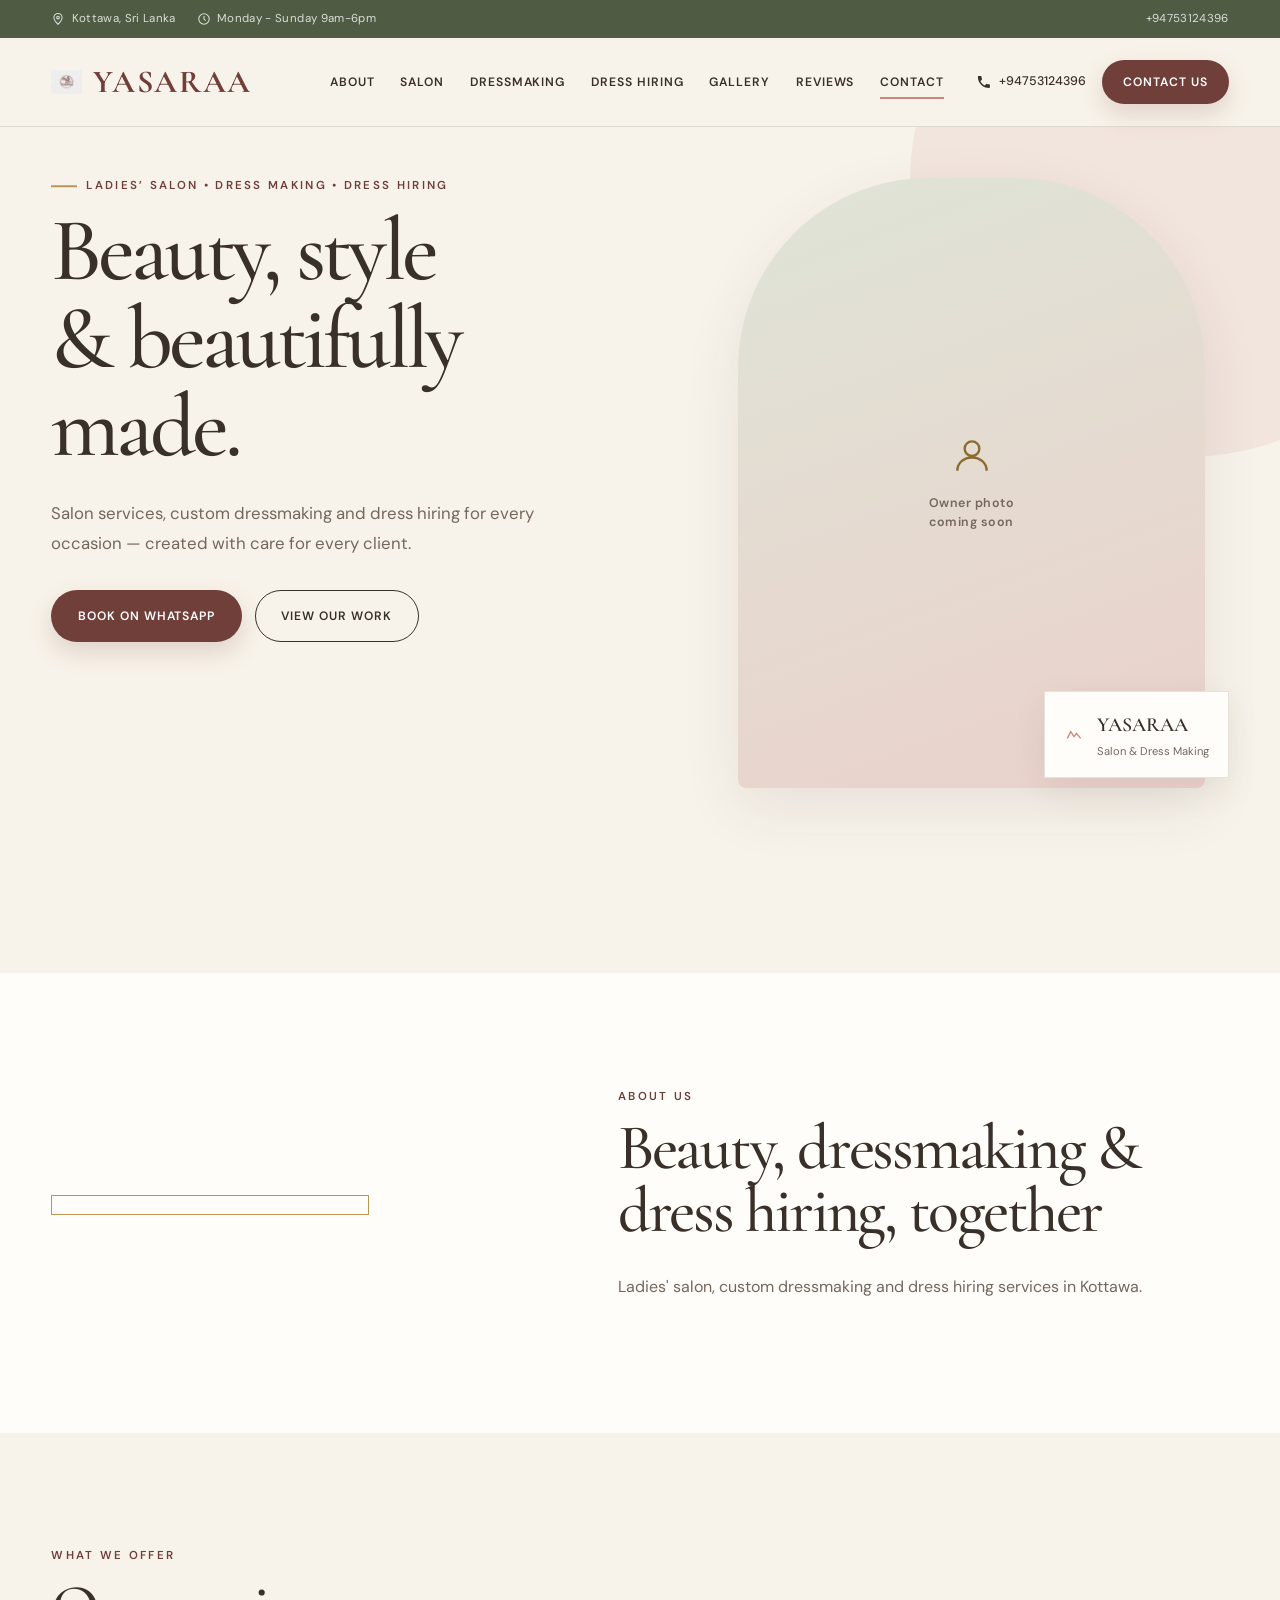
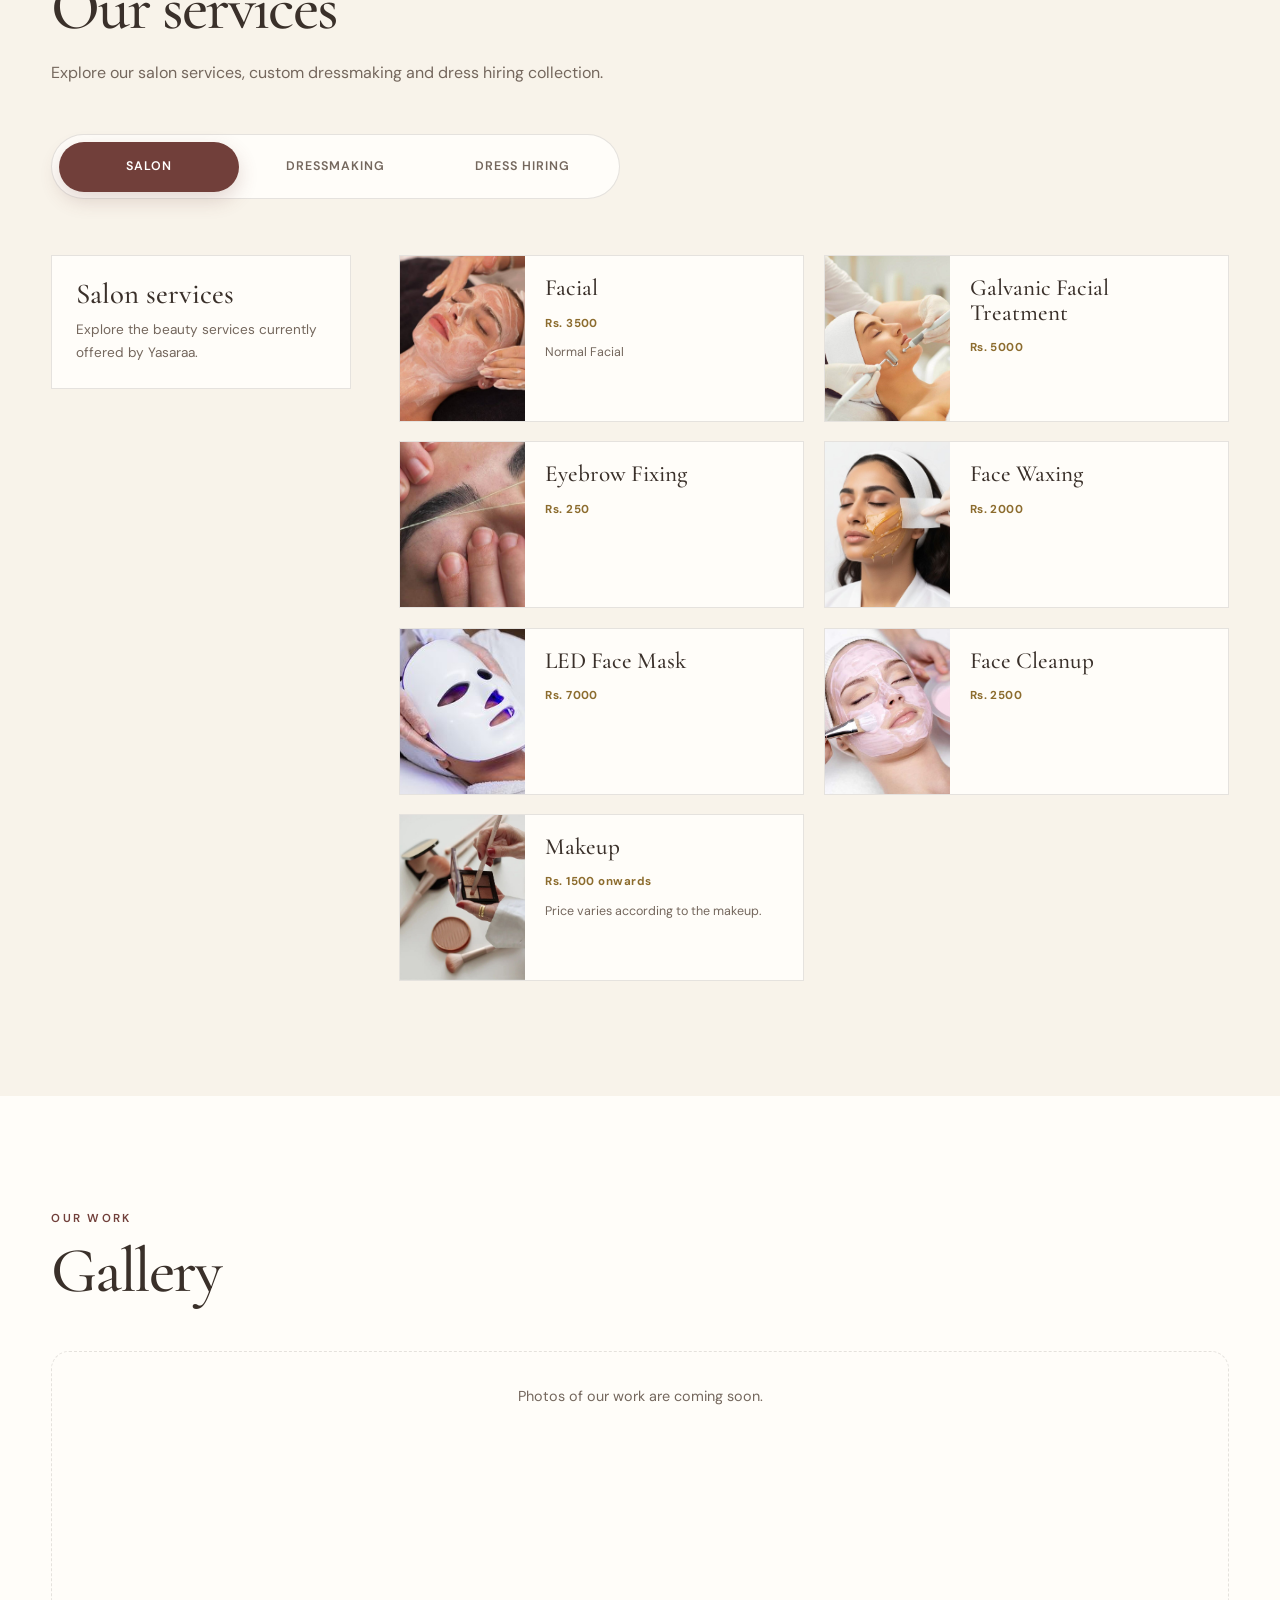
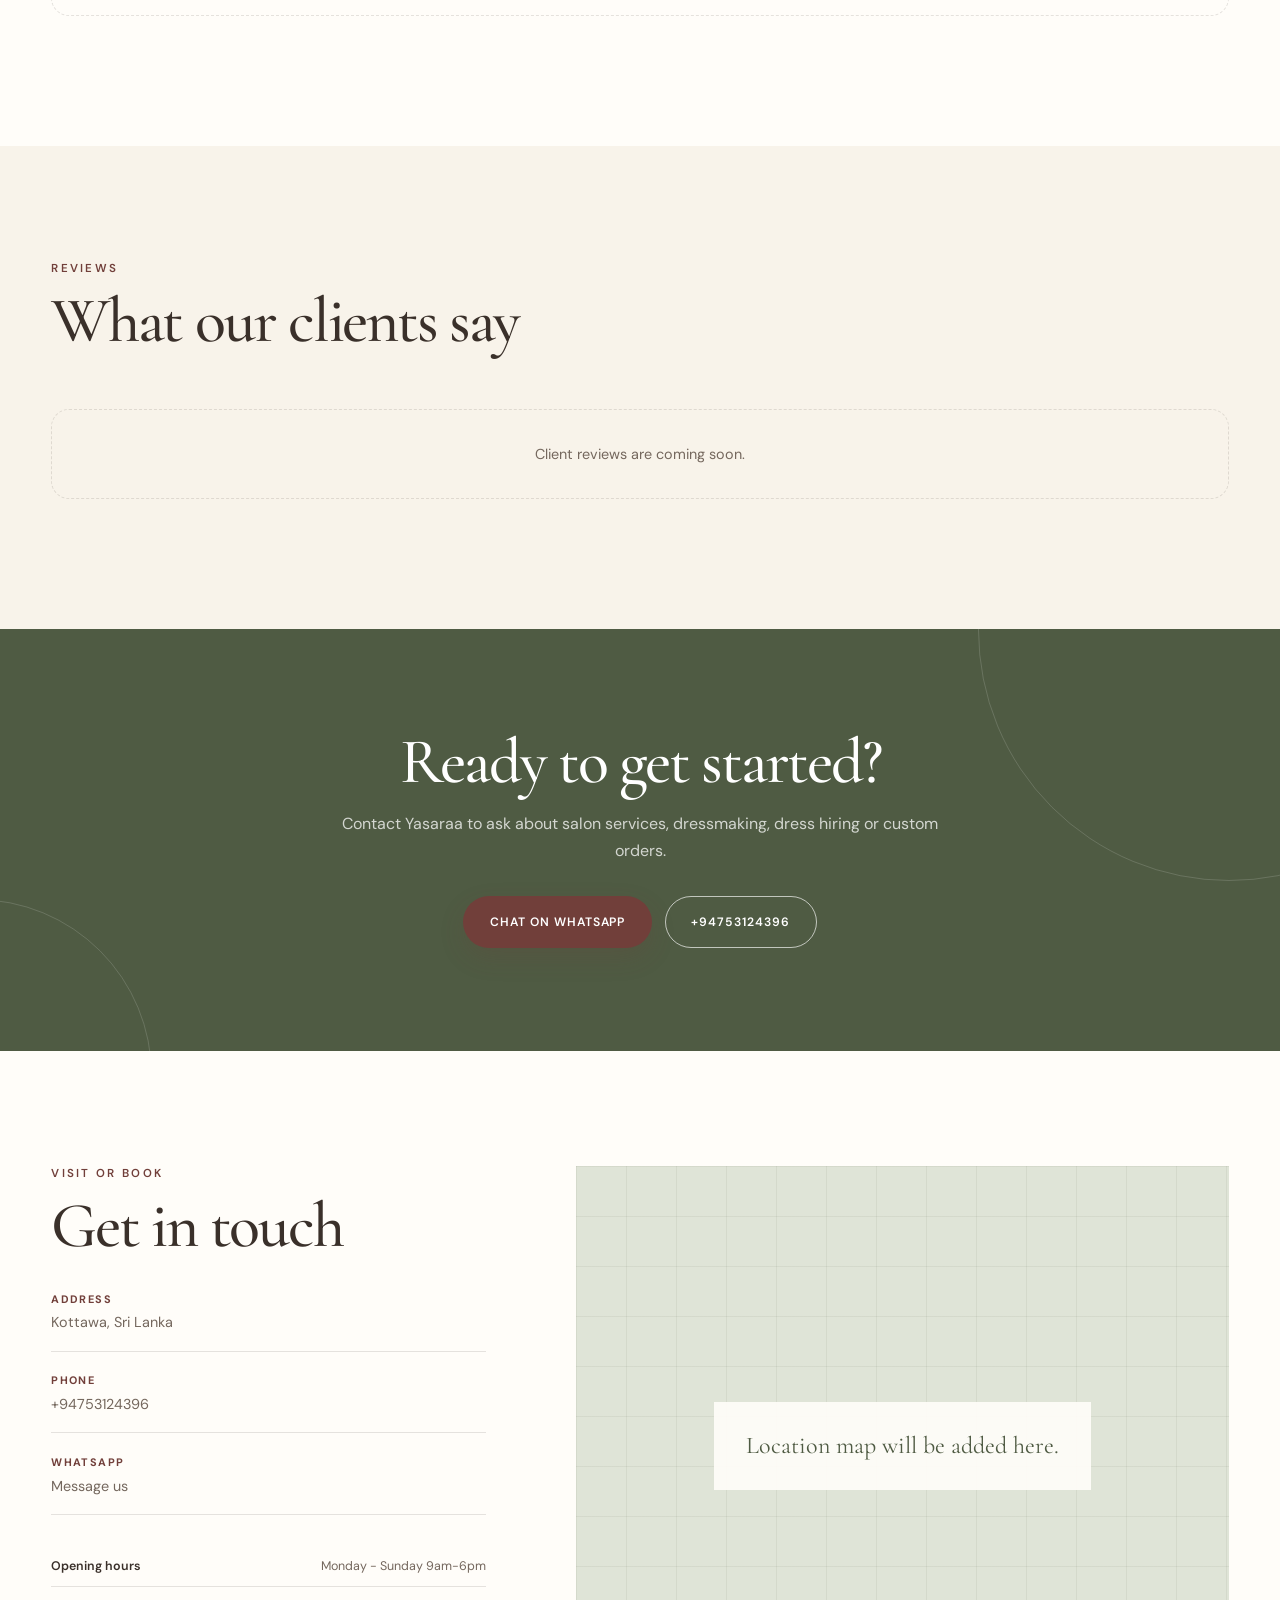
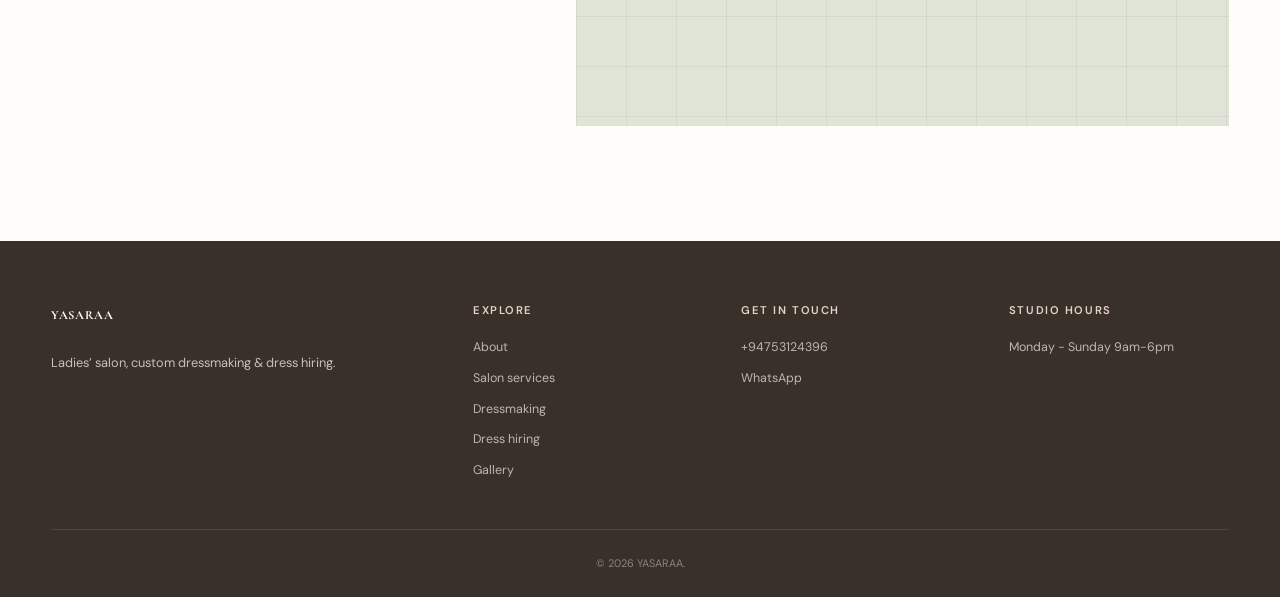
==== index.html @ 4645139d "brand logo" ====
<!DOCTYPE html>
<html lang="en">
<head>
<meta charset="UTF-8">
<meta name="viewport" content="width=device-width, initial-scale=1.0">

<title>Yasaraa Salon & Dress Making</title>

<meta name="description" content="Yasaraa Salon & Dress Making in Kottawa. Salon services, custom dressmaking and dress hiring.">
<link rel="icon" type="image/png" href="images/logo.png">

<link rel="preconnect" href="https://fonts.googleapis.com">
<link rel="preconnect" href="https://fonts.gstatic.com" crossorigin>

<link href="https://fonts.googleapis.com/css2?family=Cormorant+Garamond:wght@400;500;600;700&family=DM+Sans:wght@400;500;600&display=swap" rel="stylesheet">

<link rel="stylesheet" href="style.css">

<script defer src="https://identity.netlify.com/v1/netlify-identity-widget.js"></script>
</head>

<body>

<!-- =====================================================
     UTILITY BAR
     ===================================================== -->

<div class="utility-bar">
  <div class="utility-inner">

    <div class="utility-left">

      <span>
        <svg width="14" height="14" viewBox="0 0 24 24" fill="none"
             stroke="currentColor" stroke-width="1.8" aria-hidden="true">
          <path d="M12 21s7-6.5 7-11.5A7 7 0 0 0 5 9.5C5 14.5 12 21 12 21Z"/>
          <circle cx="12" cy="9.5" r="2.3"/>
        </svg>

        <span data-address>Loading&hellip;</span>
      </span>

      <span>
        <svg width="14" height="14" viewBox="0 0 24 24" fill="none"
             stroke="currentColor" stroke-width="1.8" aria-hidden="true">
          <circle cx="12" cy="12" r="9"/>
          <path d="M12 7v5l3 3"/>
        </svg>

        <span data-hours>Loading&hellip;</span>
      </span>

    </div>

    <div class="utility-right">

      <a href="#" data-phone aria-label="Phone">
        <span data-phone-text></span>
      </a>

    </div>

  </div>
</div>


<!-- =====================================================
     HEADER
     ===================================================== -->

<header class="site-header" id="top">

  <div class="header-inner">

    <a href="#top" class="brand">

      <img
  class="brand-logo"
  src="images/logo.png"
  alt="Yasaraa Salon & Dress Making logo">

      <span class="brand-text" data-business-name>Yasaraa</span>

    </a>


    <nav class="main-nav" id="main-nav">

      <a href="#about">About</a>

      <a href="#services" data-tab-link="salon">Salon</a>

      <a href="#services" data-tab-link="dressmaking">Dressmaking</a>

      <a href="#services" data-tab-link="hiring">Dress Hiring</a>

      <a href="#gallery">Gallery</a>

      <a href="#testimonials">Reviews</a>

      <a href="#contact">Contact</a>

    </nav>


    <div class="header-actions">

      <a href="#" class="header-phone" data-phone>
        <svg width="16" height="16" viewBox="0 0 24 24"
             fill="currentColor" aria-hidden="true">
          <path d="M6.6 10.8c1.4 2.8 3.7 5.1 6.5 6.5l2.2-2.2c.3-.3.7-.4 1-.2 1.1.4 2.3.6 3.5.6.6 0 1 .4 1 1V20c0 .6-.4 1-1 1-9.4 0-17-7.6-17-17 0-.6.4-1 1-1h3.5c.6 0 1 .4 1 1 0 1.2.2 2.4.6 3.5.1.4 0 .8-.2 1L6.6 10.8Z"/>
        </svg>

        <span data-phone-text></span>
      </a>

      <a href="#contact" class="btn btn-primary btn-sm">Contact Us</a>

    </div>


    <button class="nav-toggle"
            id="nav-toggle"
            aria-label="Open menu"
            aria-expanded="false"
            aria-controls="main-nav">

      <span></span>
      <span></span>
      <span></span>

    </button>

  </div>

</header>


<!-- =====================================================
     HERO
     ===================================================== -->

<section class="hero">

  <div class="hero-grid">

    <div class="hero-copy">

      <p class="eyebrow">Ladies&rsquo; Salon &bull; Dress Making &bull; Dress Hiring</p>

      <h1>
        Beauty, style<br>
        &amp; beautifully made.
      </h1>

      <p class="hero-sub">
        Salon services, custom dressmaking and dress hiring for
        every occasion &mdash; created with care for every client.
      </p>

      <div class="hero-actions">

        <a href="#" data-whatsapp class="btn btn-primary"
           target="_blank" rel="noopener">
          Book on WhatsApp
        </a>

        <a href="#gallery" class="btn btn-outline">View our work</a>

      </div>

    </div>


    <div class="hero-visual">

      <img class="hero-img-main"
           src="images/owner.jpg"
           alt="Owner of Yasaraa Salon & Dress Making"
           onerror="this.style.display='none'; this.nextElementSibling.style.display='flex';">

      <div class="hero-img-main hero-photo-placeholder" style="display:none;">

        <svg width="44" height="44" viewBox="0 0 24 24" fill="none"
             stroke="currentColor" stroke-width="1.3" aria-hidden="true">
          <circle cx="12" cy="8" r="4"/>
          <path d="M4 20c0-4.2 3.6-7.2 8-7.2s8 3 8 7.2"/>
        </svg>

        <span>Owner photo<br>coming soon</span>

      </div>

      <div class="hero-badge">

        <svg width="20" height="20" viewBox="0 0 24 24"
             fill="none"
             stroke="currentColor"
             stroke-width="1.6"
             aria-hidden="true">

          <path d="M4 16l4-8 4 6 3-4 5 6"/>

        </svg>

        <div>
          <strong data-business-name>Yasaraa</strong>
          <span>Salon &amp; Dress Making</span>
        </div>

      </div>

    </div>

  </div>

</section>


<!-- =====================================================
     ABOUT
     ===================================================== -->

<section class="about" id="about">

  <div class="about-inner">

    <div class="about-media">
      <!-- Real business photo can be added later -->
    </div>


    <div class="about-copy">

      <p class="eyebrow">About us</p>

      <h2>Beauty, dressmaking &amp; dress hiring, together</h2>

      <p data-about></p>

    </div>

  </div>

</section>


<!-- =====================================================
     SERVICES
     ===================================================== -->

<section class="services" id="services">

  <div class="services-inner">

    <div class="services-head">

      <p class="eyebrow">What we offer</p>

      <h2>Our services</h2>

      <p class="lead">
        Explore our salon services, custom dressmaking and dress hiring collection.
      </p>

    </div>


    <div class="service-tabs"
         role="tablist"
         aria-label="Service categories">

      <button class="tab-btn active"
              role="tab"
              id="tab-salon"
              aria-controls="panel-salon"
              aria-selected="true"
              data-tab="salon">
        Salon
      </button>

      <button class="tab-btn"
              role="tab"
              id="tab-dressmaking"
              aria-controls="panel-dressmaking"
              aria-selected="false"
              data-tab="dressmaking"
              tabindex="-1">
        Dressmaking
      </button>

      <button class="tab-btn"
              role="tab"
              id="tab-hiring"
              aria-controls="panel-hiring"
              aria-selected="false"
              data-tab="hiring"
              tabindex="-1">
        Dress Hiring
      </button>

    </div>


    <div class="service-panels">


      <!-- SALON -->

      <div class="service-panel active"
           id="panel-salon"
           role="tabpanel"
           aria-labelledby="tab-salon"
           data-panel="salon">

        <div class="panel-layout">

          <aside class="panel-aside">
            <h3>Salon services</h3>
            <p>Explore the beauty services currently offered by Yasaraa.</p>
          </aside>

          <div class="service-grid" id="salon-services">
            <p class="empty-state">Salon services will appear here shortly.</p>
          </div>

        </div>

      </div>


      <!-- DRESSMAKING -->

      <div class="service-panel"
           id="panel-dressmaking"
           role="tabpanel"
           aria-labelledby="tab-dressmaking"
           data-panel="dressmaking"
           hidden>

        <div class="panel-layout">

          <aside class="panel-aside">
            <h3>Custom dressmaking</h3>
            <p>Explore the dressmaking and tailoring services currently offered by Yasaraa.</p>
          </aside>

          <div class="service-grid" id="dressmaking-services">
            <p class="empty-state">Dressmaking services will appear here shortly.</p>
          </div>

        </div>

      </div>


      <!-- DRESS HIRING -->

      <div class="service-panel"
           id="panel-hiring"
           role="tabpanel"
           aria-labelledby="tab-hiring"
           data-panel="hiring"
           hidden>

        <div class="panel-layout">

          <aside class="panel-aside">
            <h3>Dress hiring</h3>
            <p>Browse dresses available to hire for weddings, parties and other special occasions.</p>
          </aside>

          <div class="service-grid" id="hiring-services">
            <p class="empty-state">Dresses available for hire will appear here shortly.</p>
          </div>

        </div>

      </div>

    </div>

  </div>

</section>


<!-- =====================================================
     GALLERY
     ===================================================== -->

<section class="gallery" id="gallery">

  <div class="gallery-inner">

    <div class="services-head">
      <p class="eyebrow">Our work</p>
      <h2>Gallery</h2>
    </div>

    <div class="gallery-grid" id="gallery-grid">
      <p class="empty-state">Photos of our work are coming soon.</p>
    </div>

  </div>

</section>


<!-- =====================================================
     TESTIMONIALS
     ===================================================== -->

<section class="testimonials" id="testimonials">

  <div class="testimonials-inner">

    <p class="eyebrow">Reviews</p>
    <h2>What our clients say</h2>

    <div class="testimonial-grid" id="reviews-grid">
      <p class="empty-state">Client reviews are coming soon.</p>
    </div>

  </div>

</section>


<!-- =====================================================
     CTA
     ===================================================== -->

<section class="cta-banner">

  <div class="cta-inner">

    <h2>Ready to get started?</h2>

    <p>
      Contact Yasaraa to ask about salon services,
      dressmaking, dress hiring or custom orders.
    </p>

    <div class="cta-actions">

      <a href="#" data-whatsapp
         class="btn btn-primary"
         target="_blank"
         rel="noopener">
        Chat on WhatsApp
      </a>

      <a href="#" data-phone class="btn btn-outline-light">Call us</a>

    </div>

  </div>

</section>


<!-- =====================================================
     CONTACT
     ===================================================== -->

<section class="contact" id="contact">

  <div class="contact-inner">

    <div class="contact-info">

      <p class="eyebrow">Visit or book</p>
      <h2>Get in touch</h2>

      <ul class="contact-list">

        <li>
          <strong>Address</strong>
          <span data-address></span>
        </li>

        <li>
          <strong>Phone</strong>
          <span><a href="#" data-phone></a></span>
        </li>

        <li>
          <strong>WhatsApp</strong>
          <span><a href="#" data-whatsapp>Message us</a></span>
        </li>

      </ul>

      <table class="hours-table">
        <tr>
          <th>Opening hours</th>
          <td data-hours></td>
        </tr>
      </table>

    </div>


    <div class="contact-map">
      <div class="map-placeholder">
        <span>Location map will be added here.</span>
      </div>
    </div>

  </div>

</section>


<!-- =====================================================
     FOOTER
     ===================================================== -->

<footer class="site-footer">

  <div class="footer-inner">

    <div class="footer-col footer-brand">
      <span class="brand-text" data-business-name></span>
      <p>Ladies&rsquo; salon, custom dressmaking &amp; dress hiring.</p>
    </div>

    <div class="footer-col">
      <h4>Explore</h4>
      <a href="#about">About</a>
      <a href="#services" data-tab-link="salon">Salon services</a>
      <a href="#services" data-tab-link="dressmaking">Dressmaking</a>
      <a href="#services" data-tab-link="hiring">Dress hiring</a>
      <a href="#gallery">Gallery</a>
    </div>

    <div class="footer-col">
      <h4>Get in touch</h4>
      <a href="#" data-phone></a>
      <a href="#" data-whatsapp>WhatsApp</a>
    </div>

    <div class="footer-col">
      <h4>Studio hours</h4>
      <span data-hours></span>
    </div>

  </div>

  <p class="footer-bottom">
    &copy;
    <span id="year"></span>
    <span data-business-name></span>.
  </p>

</footer>


<!-- =====================================================
     MOBILE WHATSAPP
     ===================================================== -->

<a href="#"
   data-whatsapp
   class="mobile-fab"
   target="_blank"
   rel="noopener"
   aria-label="Chat with us on WhatsApp">

  <svg width="26" height="26" viewBox="0 0 24 24" fill="currentColor" aria-hidden="true">
    <path d="M17.5 14.4c-.3-.1-1.7-.9-2-1-.3-.1-.5-.1-.7.1-.2.3-.8 1-.9 1.1-.2.2-.3.2-.6.1-.3-.1-1.2-.5-2.3-1.5-.9-.8-1.4-1.7-1.6-2-.2-.3 0-.5.1-.6.1-.1.3-.3.4-.5.1-.1.2-.3.3-.4.1-.2 0-.4 0-.5 0-.1-.7-1.6-.9-2.2-.2-.6-.5-.5-.7-.5h-.6c-.2 0-.5.1-.8.4-.3.3-1 1-1 2.4s1.1 2.8 1.2 3c.1.2 2.2 3.4 5.3 4.7.7.3 1.3.5 1.7.6.7.2 1.4.2 1.9.1.6-.1 1.7-.7 2-1.4.2-.7.2-1.2.1-1.4-.1-.1-.3-.2-.6-.3ZM12 2a10 10 0 0 0-8.6 15L2 22l5.2-1.4A10 10 0 1 0 12 2Zm0 18.2c-1.6 0-3.1-.4-4.5-1.2l-.3-.2-3.1.8.8-3-.2-.3A8.2 8.2 0 1 1 12 20.2Z"/>
  </svg>

</a>


<script src="script.js"></script>


<script>
  window.addEventListener("DOMContentLoaded", function () {
    if (window.netlifyIdentity) {
      window.netlifyIdentity.on("init", function (user) {
        if (!user) {
          window.netlifyIdentity.on("login", function () {
            window.location.href = "/admin/";
          });
        }
      });
    }
  });
</script>


</body>
</html>
---- style.css ----
/* =========================================================
   YASARAA SALON & DRESS MAKING
   Kottawa — Main Stylesheet
   ========================================================= */

@import url('https://fonts.googleapis.com/css2?family=Cormorant+Garamond:wght@400;500;600;700&family=DM+Sans:wght@400;500;600&display=swap');

:root {
  --cream: #f8f3ea;
  --cream-dark: #eee5d7;
  --ivory: #fffdf9;

  --sage: #7d8a68;
  --sage-dark: #4f5b43;
  --sage-light: #dfe4d7;

  --rose: #c9877b;
  --rose-light: #ead1cb;
  --burgundy: #713f3a;
  --burgundy-dark: #4d2926;

  --brown: #3a302a;
  --brown-light: #74675d;

  --gold: #bb9457;
  --gold-dark: #8c6c2e;
  --gold-light: #ecdfbf;

  --white: #ffffff;
  --border: rgba(58, 48, 42, 0.13);

  --display: "Cormorant Garamond", Georgia, serif;
  --body: "DM Sans", Arial, sans-serif;

  --container: 1380px;
  --gutter: clamp(1.25rem, 4vw, 4.5rem);
  --section-pad: clamp(5rem, 9vw, 9rem);

  --shadow-soft: 0 20px 60px rgba(58, 48, 42, 0.09);
  --shadow-card: 0 12px 35px rgba(58, 48, 42, 0.08);

  --radius: 4px;
  --radius-large: 18px;
}

/* =========================================================
   RESET
   ========================================================= */

* {
  box-sizing: border-box;
}

html {
  scroll-behavior: smooth;
  scroll-padding-top: 100px;
}

body {
  margin: 0;
  background: var(--cream);
  color: var(--brown);
  font-family: var(--body);
  font-size: 16px;
  line-height: 1.7;
  overflow-x: hidden;
}

img {
  display: block;
  width: 100%;
  max-width: 100%;
}

a {
  color: inherit;
  text-decoration: none;
}

button,
a {
  -webkit-tap-highlight-color: transparent;
}

button {
  font: inherit;
}

::selection {
  background: var(--rose-light);
  color: var(--burgundy-dark);
}

/* =========================================================
   SHARED
   ========================================================= */

.utility-inner,
.header-inner,
.hero-grid,
.facts-inner,
.about-inner,
.services-inner,
.process-inner,
.gallery-inner,
.testimonials-inner,
.cta-inner,
.contact-inner,
.footer-inner {
  width: min(100% - (var(--gutter) * 2), var(--container));
  margin-inline: auto;
}

.eyebrow {
  margin: 0 0 0.8rem;
  color: var(--burgundy);
  font-size: 0.72rem;
  font-weight: 600;
  letter-spacing: 0.2em;
  line-height: 1.4;
  text-transform: uppercase;
}

h1,
h2,
h3,
h4 {
  margin: 0;
  font-family: var(--display);
  font-weight: 500;
  line-height: 0.98;
  color: var(--brown);
}

h1 {
  font-size: clamp(4rem, 7vw, 7.2rem);
  letter-spacing: -0.045em;
}

h2 {
  font-size: clamp(3rem, 5vw, 5rem);
  letter-spacing: -0.035em;
}

h3 {
  font-size: 1.65rem;
}

p {
  margin-top: 0;
}

.btn {
  display: inline-flex;
  align-items: center;
  justify-content: center;
  min-height: 52px;
  padding: 0.8rem 1.6rem;
  border: 1px solid transparent;
  border-radius: 999px;
  font-size: 0.76rem;
  font-weight: 600;
  letter-spacing: 0.08em;
  text-transform: uppercase;
  transition:
    transform 0.25s ease,
    background 0.25s ease,
    color 0.25s ease,
    border-color 0.25s ease,
    box-shadow 0.25s ease;
}

.btn:hover {
  transform: translateY(-2px);
}

.btn-primary {
  background: var(--burgundy);
  color: var(--white);
  box-shadow: 0 10px 25px rgba(113, 63, 58, 0.18);
}

.btn-primary:hover {
  background: var(--burgundy-dark);
  box-shadow: 0 14px 30px rgba(113, 63, 58, 0.25);
}

.btn-outline {
  border-color: var(--brown);
  color: var(--brown);
  background: transparent;
}

.btn-outline:hover {
  background: var(--brown);
  color: var(--white);
}

.btn-outline-light {
  border-color: rgba(255,255,255,0.65);
  color: var(--white);
}

.btn-outline-light:hover {
  background: var(--white);
  color: var(--burgundy);
}

.btn-sm {
  min-height: 42px;
  padding: 0.65rem 1.25rem;
}

/* =========================================================
   UTILITY BAR
   ========================================================= */

.utility-bar {
  background: var(--sage-dark);
  color: rgba(255,255,255,0.8);
  font-size: 0.72rem;
  letter-spacing: 0.03em;
}

.utility-inner {
  min-height: 38px;
  display: flex;
  align-items: center;
  justify-content: space-between;
  gap: 1rem;
}

.utility-left,
.utility-right {
  display: flex;
  align-items: center;
  gap: 1.3rem;
}

.utility-left span,
.utility-right a {
  display: inline-flex;
  align-items: center;
  gap: 0.4rem;
}

.utility-right a {
  transition: color 0.2s ease;
}

.utility-right a:hover {
  color: var(--white);
}

.utility-divider {
  opacity: 0.3;
}

/* =========================================================
   HEADER
   ========================================================= */

.site-header {
  position: sticky;
  top: 0;
  z-index: 1000;
  background: rgba(248, 243, 234, 0.94);
  border-bottom: 1px solid var(--border);
  backdrop-filter: blur(16px);
}

.header-inner {
  min-height: 88px;
  display: flex;
  align-items: center;
  gap: 2rem;
}

.brand {
  display: inline-flex;
  align-items: center;
  gap: 0.65rem;
  flex-shrink: 0;
  color: var(--burgundy);
}

.brand-logo {
  width: 31px;
  height: 31px;
  object-fit: contain;
  flex-shrink: 0;
}

[data-business-name] {
  text-transform: uppercase;
}

.brand-text {
  font-family: var(--display);
  font-size: 2rem;
  font-weight: 700;
  letter-spacing: 0.05em;
}

.main-nav {
  display: flex;
  align-items: center;
  justify-content: center;
  gap: clamp(1rem, 2vw, 2rem);
  margin-left: auto;
}

.main-nav a {
  position: relative;
  padding: 0.5rem 0;
  color: var(--brown);
  font-size: 0.76rem;
  font-weight: 600;
  letter-spacing: 0.08em;
  text-transform: uppercase;
}

.main-nav a::after {
  content: "";
  position: absolute;
  left: 0;
  right: 0;
  bottom: 1px;
  height: 2px;
  background: var(--rose);
  transform: scaleX(0);
  transform-origin: center;
  transition: transform 0.25s ease;
}

.main-nav a:hover::after,
.main-nav a.active::after {
  transform: scaleX(1);
}

.header-actions {
  display: flex;
  align-items: center;
  gap: 1rem;
}

.header-phone {
  display: inline-flex;
  align-items: center;
  gap: 0.45rem;
  font-size: 0.78rem;
  font-weight: 500;
}

.header-phone:hover {
  color: var(--burgundy);
}

.nav-toggle {
  display: none;
  width: 45px;
  height: 45px;
  padding: 0;
  border: 1px solid var(--border);
  border-radius: 50%;
  background: transparent;
  cursor: pointer;
}

.nav-toggle span {
  display: block;
  width: 18px;
  height: 1.5px;
  margin: 4px auto;
  background: var(--brown);
  transition: transform 0.25s ease;
}

/* =========================================================
   HERO
   ========================================================= */

.hero {
  position: relative;
  padding: clamp(2rem, 4vw, 3.5rem) 0 clamp(5rem, 9vw, 9rem);
  overflow: hidden;
}

.hero::before {
  content: "";
  position: absolute;
  width: 550px;
  height: 550px;
  right: -180px;
  top: -220px;
  border-radius: 50%;
  background: var(--rose-light);
  opacity: 0.42;
  pointer-events: none;
}

.hero-grid {
  position: relative;
  display: grid;
  grid-template-columns: minmax(0, 0.9fr) minmax(500px, 1.1fr);
  align-items: start;
  gap: clamp(3rem, 7vw, 8rem);
}

.hero-copy {
  position: relative;
  z-index: 2;
}

.hero-copy .eyebrow {
  position: relative;
  max-width: 430px;
  padding-left: 2.2rem;
}

.hero-copy .eyebrow::before {
  content: "";
  position: absolute;
  left: 0;
  top: 50%;
  width: 1.6rem;
  height: 1.5px;
  background: var(--gold);
  transform: translateY(-50%);
}

.hero-copy h1 {
  max-width: 780px;
  margin-bottom: 1.7rem;
}

.hero-sub {
  max-width: 580px;
  margin-bottom: 2rem;
  color: var(--brown-light);
  font-size: 1.05rem;
  line-height: 1.8;
}

.hero-actions {
  display: flex;
  flex-wrap: wrap;
  gap: 0.8rem;
}

.hero-trust {
  display: flex;
  gap: 2.5rem;
  margin-top: 3rem;
  padding-top: 1.7rem;
  border-top: 1px solid var(--border);
}

.hero-trust div {
  display: flex;
  flex-direction: column;
}

.hero-trust strong {
  display: flex;
  align-items: center;
  gap: 0.2rem;
  color: var(--burgundy);
  font-family: var(--display);
  font-size: 2rem;
  font-weight: 600;
  line-height: 1;
}

.hero-trust span {
  margin-top: 0.35rem;
  color: var(--brown-light);
  font-size: 0.7rem;
  letter-spacing: 0.07em;
  text-transform: uppercase;
}

.hero-visual {
  position: relative;
  min-height: 680px;
}

.hero-img-main {
  position: absolute;
  top: 0;
  right: 4%;
  width: 78%;
  height: 610px;
  object-fit: cover;
  border-radius: 190px 190px 8px 8px;
  box-shadow: var(--shadow-soft);
}

.hero-photo-placeholder {
  display: flex;
  flex-direction: column;
  align-items: center;
  justify-content: center;
  gap: 1rem;
  background: linear-gradient(160deg, var(--sage-light), var(--rose-light));
  color: var(--brown-light);
  text-align: center;
}

.hero-photo-placeholder svg {
  color: var(--gold-dark);
}

.hero-photo-placeholder span {
  font-size: 0.78rem;
  font-weight: 600;
  letter-spacing: 0.04em;
  line-height: 1.5;
}

.hero-img-float {
  position: absolute;
  z-index: 2;
  bottom: 0;
  left: 0;
  width: 39%;
  height: 280px;
  object-fit: cover;
  border: 10px solid var(--cream);
  border-radius: 8px;
  box-shadow: var(--shadow-card);
}

.hero-badge {
  position: absolute;
  z-index: 3;
  right: 0;
  bottom: 80px;
  display: flex;
  align-items: center;
  gap: 0.8rem;
  max-width: 250px;
  padding: 1rem 1.2rem;
  background: var(--ivory);
  border: 1px solid var(--border);
  box-shadow: var(--shadow-card);
}

.hero-badge svg {
  flex-shrink: 0;
  color: var(--rose);
}

.hero-badge div {
  display: flex;
  flex-direction: column;
}

.hero-badge strong {
  font-family: var(--display);
  font-size: 1.25rem;
  font-weight: 600;
}

.hero-badge span {
  color: var(--brown-light);
  font-size: 0.7rem;
}

/* =========================================================
   FACTS
   ========================================================= */

.facts-strip {
  background: var(--sage-dark);
  color: var(--white);
}

.facts-inner {
  display: grid;
  grid-template-columns: repeat(4, 1fr);
}

.facts-inner > div {
  min-height: 110px;
  display: flex;
  align-items: center;
  gap: 0.8rem;
  padding: 1.3rem 1.5rem;
  border-right: 1px solid rgba(255,255,255,0.14);
}

.facts-inner > div:last-child {
  border-right: 0;
}

.facts-inner svg {
  flex-shrink: 0;
  color: var(--rose-light);
}

.facts-inner span {
  font-size: 0.78rem;
  line-height: 1.4;
}

/* =========================================================
   ABOUT
   ========================================================= */

.about {
  padding: var(--section-pad) 0;
  background: var(--ivory);
}

.about-inner {
  display: grid;
  grid-template-columns: minmax(300px, 0.85fr) minmax(400px, 1.15fr);
  align-items: center;
  gap: clamp(4rem, 9vw, 9rem);
}

.about-media {
  position: relative;
  padding-left: 1.5rem;
  padding-bottom: 1.5rem;
}

.about-media::after {
  content: "";
  position: absolute;
  z-index: 0;
  left: 0;
  bottom: 0;
  width: 70%;
  height: 75%;
  border: 1px solid var(--gold);
}

.about-media img {
  position: relative;
  z-index: 1;
  height: 650px;
  object-fit: cover;
  border-radius: 4px;
}

.about-copy h2 {
  max-width: 700px;
  margin-bottom: 1.8rem;
}

.about-copy > p:not(.eyebrow) {
  max-width: 650px;
  color: var(--brown-light);
  line-height: 1.9;
}

.about-points {
  display: grid;
  gap: 0.7rem;
  margin: 2rem 0 0;
  padding: 0;
  list-style: none;
}

.about-points li {
  position: relative;
  padding-left: 1.5rem;
  font-size: 0.9rem;
}

.about-points li::before {
  content: "✦";
  position: absolute;
  left: 0;
  color: var(--rose);
}

/* =========================================================
   SERVICES
   ========================================================= */

.services {
  padding: var(--section-pad) 0;
  background: var(--cream);
}

.services-head {
  max-width: 780px;
  margin-bottom: 3rem;
}

.services-head h2 {
  margin-bottom: 1.2rem;
}

.services-head .lead {
  max-width: 650px;
  color: var(--brown-light);
  font-size: 1rem;
}

/* Pretty category switcher */

.service-tabs {
  display: inline-flex;
  gap: 0.45rem;
  padding: 0.4rem;
  margin-bottom: 3.5rem;
  border: 1px solid var(--border);
  border-radius: 999px;
  background: var(--ivory);
}

.tab-btn {
  display: inline-flex;
  align-items: center;
  justify-content: center;
  gap: 0.6rem;
  min-width: 180px;
  padding: 0.9rem 1.6rem;
  border: 0;
  border-radius: 999px;
  background: transparent;
  color: var(--brown-light);
  cursor: pointer;
  font-size: 0.78rem;
  font-weight: 600;
  letter-spacing: 0.08em;
  text-transform: uppercase;
  transition: 0.25s ease;
}

.tab-btn:hover {
  color: var(--gold-dark);
}

.tab-btn.active {
  background: var(--burgundy);
  color: var(--white);
  box-shadow: 0 8px 20px rgba(113, 63, 58, 0.2);
}

.service-panel[hidden] {
  display: none;
}

.panel-layout {
  display: grid;
  grid-template-columns: 300px minmax(0, 1fr);
  gap: 3rem;
  align-items: start;
}

.panel-aside {
  position: sticky;
  top: 120px;
  padding: 1.5rem;
  background: var(--ivory);
  border: 1px solid var(--border);
}

.panel-aside img {
  height: 260px;
  object-fit: cover;
  margin-bottom: 1.5rem;
}

.panel-aside h3 {
  margin-bottom: 0.6rem;
  font-size: 1.8rem;
}

.panel-aside p {
  margin-bottom: 0;
  color: var(--brown-light);
  font-size: 0.85rem;
  line-height: 1.7;
}

/* IMPORTANT: clean service grid */

.service-grid {
  display: grid;
  grid-template-columns: repeat(2, minmax(0, 1fr));
  gap: 1.2rem;
}

.service-card {
  display: grid;
  grid-template-columns: 125px minmax(0, 1fr);
  min-height: 165px;
  background: var(--ivory);
  border: 1px solid var(--border);
  transition:
    transform 0.25s ease,
    box-shadow 0.25s ease,
    border-color 0.25s ease;
}

.service-card:hover {
  transform: translateY(-4px);
  border-color: rgba(201,135,123,0.45);
  box-shadow: var(--shadow-card);
}

.service-card > img {
  width: 125px;
  height: 100%;
  min-height: 165px;
  object-fit: cover;
}

.service-card-body {
  padding: 1.25rem;
}

.service-card-top {
  display: block;
}

.service-card-top h3 {
  margin-bottom: 0.45rem;
  font-size: 1.45rem;
  line-height: 1.05;
}

.price {
  display: inline-block;
  margin-bottom: 0.6rem;
  color: var(--gold-dark);
  font-size: 0.72rem;
  font-weight: 700;
  letter-spacing: 0.04em;
}

.service-card p {
  margin: 0;
  color: var(--brown-light);
  font-size: 0.78rem;
  line-height: 1.6;
}

.empty-state {
  grid-column: 1 / -1;
  padding: 2rem;
  border: 1px dashed var(--border);
  border-radius: var(--radius-large);
  color: var(--brown-light);
  font-size: 0.9rem;
  text-align: center;
}

.price-note {
  margin: 1.5rem 0 0;
  color: var(--brown-light);
  font-size: 0.72rem;
  font-style: italic;
}

/* =========================================================
   PROCESS
   ========================================================= */

.process {
  padding: var(--section-pad) 0;
  background: var(--sage-light);
}

.process-inner > h2 {
  max-width: 700px;
  margin-bottom: 4rem;
}

.process-steps {
  display: grid;
  grid-template-columns: repeat(6, 1fr);
  gap: 1rem;
  margin: 0;
  padding: 0;
  list-style: none;
}

.process-steps li {
  position: relative;
  padding-right: 1rem;
}

.process-steps li:not(:last-child)::after {
  content: "";
  position: absolute;
  top: 20px;
  left: 48px;
  right: -10px;
  border-top: 1px solid rgba(79,91,67,0.3);
}

.step-num {
  position: relative;
  z-index: 1;
  display: grid;
  place-items: center;
  width: 40px;
  height: 40px;
  margin-bottom: 1.4rem;
  border-radius: 50%;
  background: var(--burgundy);
  color: var(--white);
  font-family: var(--display);
  font-size: 1.2rem;
}

.process-steps h3 {
  margin-bottom: 0.5rem;
  font-size: 1.5rem;
}

.process-steps p {
  margin: 0;
  color: var(--sage-dark);
  font-size: 0.76rem;
  line-height: 1.6;
}

/* =========================================================
   GALLERY
   ========================================================= */

.gallery {
  padding: var(--section-pad) 0;
  background: var(--ivory);
}

.gallery-grid {
  display: grid;
  grid-template-columns: repeat(4, 1fr);
  grid-auto-rows: 280px;
  gap: 1rem;
}

.gallery-grid figure {
  position: relative;
  min-width: 0;
  min-height: 0;
  margin: 0;
  overflow: hidden;
  background: var(--cream-dark);
}

.gallery-grid .g-tall {
  grid-row: span 2;
}

.gallery-grid figure:nth-child(2) {
  grid-column: span 2;
}

.gallery-grid figure:nth-child(5) {
  grid-column: span 2;
}

.gallery-grid img {
  width: 100%;
  height: 100%;
  object-fit: cover;
  transition: transform 0.6s ease;
}

.gallery-grid figure:hover img {
  transform: scale(1.04);
}

.gallery-grid figcaption {
  position: absolute;
  left: 1rem;
  right: 1rem;
  bottom: 1rem;
  padding: 0.7rem 0.9rem;
  background: rgba(255,253,249,0.92);
  color: var(--brown);
  font-family: var(--display);
  font-size: 1.1rem;
}

/* =========================================================
   TESTIMONIALS
   ========================================================= */

.testimonials {
  padding: var(--section-pad) 0;
  background: var(--cream);
}

.testimonial-grid {
  display: grid;
  grid-template-columns: repeat(3, 1fr);
  gap: 1.2rem;
  margin-top: 3.5rem;
}

.testimonial-grid blockquote {
  margin: 0;
  padding: 2.3rem;
  background: var(--ivory);
  border: 1px solid var(--border);
}

.stars {
  margin-bottom: 1.3rem;
  color: var(--gold-dark);
  letter-spacing: 0.18em;
}

.testimonial-grid blockquote p {
  min-height: 130px;
  margin-bottom: 1.5rem;
  color: var(--brown-light);
  font-family: var(--display);
  font-size: 1.35rem;
  line-height: 1.35;
}

.testimonial-grid footer {
  color: var(--burgundy);
  font-size: 0.72rem;
  font-weight: 600;
  letter-spacing: 0.07em;
  text-transform: uppercase;
}

/* =========================================================
   CTA
   ========================================================= */

.cta-banner {
  position: relative;
  overflow: hidden;
  padding: clamp(5rem, 8vw, 7rem) 0;
  background: var(--sage-dark);
  color: var(--white);
}

.cta-banner::before,
.cta-banner::after {
  content: "";
  position: absolute;
  border: 1px solid rgba(255,255,255,0.15);
  border-radius: 50%;
}

.cta-banner::before {
  width: 500px;
  height: 500px;
  right: -200px;
  top: -250px;
}

.cta-banner::after {
  width: 350px;
  height: 350px;
  left: -200px;
  bottom: -200px;
}

.cta-inner {
  position: relative;
  z-index: 1;
  text-align: center;
}

.cta-inner h2 {
  max-width: 850px;
  margin: 0 auto 1rem;
  color: var(--white);
}

.cta-inner p {
  max-width: 600px;
  margin: 0 auto 2rem;
  color: rgba(255,255,255,0.75);
}

.cta-actions {
  display: flex;
  justify-content: center;
  flex-wrap: wrap;
  gap: 0.8rem;
}

/* =========================================================
   CONTACT
   ========================================================= */

.contact {
  padding: var(--section-pad) 0;
  background: var(--ivory);
}

.contact-inner {
  display: grid;
  grid-template-columns: 0.8fr 1.2fr;
  gap: clamp(3rem, 7vw, 8rem);
  align-items: stretch;
}

.contact-info h2 {
  margin-bottom: 2rem;
}

.contact-list {
  display: grid;
  gap: 1.2rem;
  margin: 0 0 2rem;
  padding: 0;
  list-style: none;
}

.contact-list li {
  display: flex;
  flex-direction: column;
  padding-bottom: 1rem;
  border-bottom: 1px solid var(--border);
}

.contact-list strong {
  margin-bottom: 0.15rem;
  color: var(--burgundy);
  font-size: 0.68rem;
  letter-spacing: 0.13em;
  text-transform: uppercase;
}

.contact-list span,
.contact-list a {
  color: var(--brown-light);
  font-size: 0.9rem;
}

.contact-list a:hover {
  color: var(--burgundy);
}

.hours-table {
  width: 100%;
  border-collapse: collapse;
  margin-bottom: 1.5rem;
}

.hours-table th,
.hours-table td {
  padding: 0.55rem 0;
  border-bottom: 1px solid var(--border);
  text-align: left;
  font-size: 0.78rem;
}

.hours-table th {
  font-weight: 600;
}

.hours-table td {
  color: var(--brown-light);
  text-align: right;
}

.social-row {
  display: flex;
  gap: 0.6rem;
}

.social-row a {
  display: grid;
  place-items: center;
  width: 40px;
  height: 40px;
  border: 1px solid var(--border);
  border-radius: 50%;
  color: var(--burgundy);
  transition: 0.2s ease;
}

.social-row a:hover {
  background: var(--burgundy);
  color: var(--white);
}

.contact-map {
  min-height: 560px;
}

.map-placeholder {
  display: grid;
  place-items: center;
  height: 100%;
  min-height: 560px;
  background:
    linear-gradient(rgba(79,91,67,0.08) 1px, transparent 1px),
    linear-gradient(90deg, rgba(79,91,67,0.08) 1px, transparent 1px),
    var(--sage-light);
  background-size: 50px 50px;
  color: var(--sage-dark);
  text-align: center;
}

.map-placeholder span {
  padding: 1.5rem 2rem;
  background: rgba(255,253,249,0.92);
  font-family: var(--display);
  font-size: 1.5rem;
}

/* =========================================================
   FOOTER
   ========================================================= */

.site-footer {
  padding: 4rem 0 1.5rem;
  background: var(--brown);
  color: rgba(255,255,255,0.7);
}

.footer-inner {
  display: grid;
  grid-template-columns: 1.7fr 1fr 1fr 1fr;
  gap: 3rem;
  padding-bottom: 3rem;
}

.footer-brand .brand-text {
  color: var(--white);
}

.footer-brand p {
  max-width: 300px;
  margin: 1rem 0 1.2rem;
  font-size: 0.8rem;
  line-height: 1.7;
}

.footer-col {
  display: flex;
  flex-direction: column;
  gap: 0.6rem;
}

.footer-col h4 {
  margin-bottom: 0.7rem;
  color: var(--rose-light);
  font-family: var(--body);
  font-size: 0.7rem;
  font-weight: 600;
  letter-spacing: 0.14em;
  text-transform: uppercase;
}

.footer-col a,
.footer-col span {
  color: rgba(255,255,255,0.65);
  font-size: 0.78rem;
}

.footer-col a:hover {
  color: var(--white);
}

.site-footer .social-row a {
  border-color: rgba(255,255,255,0.2);
  color: var(--rose-light);
}

.site-footer .social-row a:hover {
  background: var(--rose);
  border-color: var(--rose);
  color: var(--white);
}

.footer-bottom {
  width: min(100% - (var(--gutter) * 2), var(--container));
  margin: 0 auto;
  padding-top: 1.5rem;
  border-top: 1px solid rgba(255,255,255,0.1);
  color: rgba(255,255,255,0.4);
  font-size: 0.68rem;
  text-align: center;
}

/* =========================================================
   WHATSAPP FLOAT
   ========================================================= */

.mobile-fab {
  position: fixed;
  right: 1.2rem;
  bottom: 1.2rem;
  z-index: 900;
  display: none;
  place-items: center;
  width: 58px;
  height: 58px;
  border-radius: 50%;
  background: #6d8b61;
  color: white;
  box-shadow: 0 12px 30px rgba(0,0,0,0.18);
}

/* =========================================================
   LARGE TABLET
   ========================================================= */

@media (max-width: 1150px) {

  .main-nav {
    gap: 1rem;
  }

  .header-phone {
    display: none;
  }

  .hero-grid {
    grid-template-columns: 1fr 0.95fr;
    gap: 3rem;
  }

  .hero-visual {
    min-height: 580px;
  }

  .hero-img-main {
    height: 520px;
  }

  .panel-layout {
    grid-template-columns: 230px minmax(0, 1fr);
    gap: 1.5rem;
  }

  .service-grid {
    grid-template-columns: 1fr;
  }

  .process-steps {
    grid-template-columns: repeat(3, 1fr);
    row-gap: 3rem;
  }

  .process-steps li::after {
    display: none;
  }

  .gallery-grid {
    grid-template-columns: repeat(3, 1fr);
  }
}

/* =========================================================
   MOBILE NAV / TABLET
   ========================================================= */

@media (max-width: 900px) {

  .utility-bar {
    display: none;
  }

  .header-inner {
    min-height: 76px;
  }

  .header-actions .btn {
    display: none;
  }

  .nav-toggle {
    display: block;
    margin-left: auto;
  }

  .main-nav {
    position: absolute;
    top: 100%;
    left: 0;
    right: 0;
    display: none;
    flex-direction: column;
    align-items: stretch;
    gap: 0;
    padding: 1rem var(--gutter) 1.5rem;
    margin: 0;
    background: var(--ivory);
    border-bottom: 1px solid var(--border);
    box-shadow: 0 20px 35px rgba(58,48,42,0.08);
  }

  .main-nav.open {
    display: flex;
  }

  .main-nav a {
    padding: 0.9rem 0;
    border-bottom: 1px solid var(--border);
  }

  .main-nav a::after {
    display: none;
  }

  .hero-grid {
    grid-template-columns: 1fr;
  }

  .hero-copy {
    text-align: center;
  }

  .hero-copy .eyebrow,
  .hero-sub {
    margin-left: auto;
    margin-right: auto;
  }

  .hero-copy .eyebrow {
    padding-left: 0;
  }

  .hero-copy .eyebrow::before {
    display: none;
  }

  .hero-actions {
    justify-content: center;
  }

  .hero-trust {
    justify-content: center;
  }

  .hero-visual {
    min-height: 620px;
    max-width: 700px;
    width: 100%;
    margin: 0 auto;
  }

  .hero-img-main {
    right: 7%;
    width: 75%;
  }

  .facts-inner {
    grid-template-columns: repeat(2, 1fr);
  }

  .facts-inner > div:nth-child(2) {
    border-right: 0;
  }

  .about-inner {
    grid-template-columns: 1fr;
    gap: 4rem;
  }

  .about-media {
    max-width: 650px;
  }

  .panel-layout {
    grid-template-columns: 1fr;
  }

  .panel-aside {
    position: static;
    display: grid;
    grid-template-columns: 180px 1fr;
    gap: 1.5rem;
    align-items: center;
  }

  .panel-aside img {
    height: 180px;
    margin: 0;
  }

  .panel-aside h3,
  .panel-aside p {
    grid-column: 2;
  }

  .panel-aside h3 {
    margin-top: -4rem;
  }

  .testimonial-grid {
    grid-template-columns: 1fr;
  }

  .testimonial-grid blockquote p {
    min-height: 0;
  }

  .contact-inner {
    grid-template-columns: 1fr;
  }

  .contact-map,
  .map-placeholder {
    min-height: 400px;
  }

  .footer-inner {
    grid-template-columns: repeat(2, 1fr);
  }

  .mobile-fab {
    display: grid;
  }
}

/* =========================================================
   PHONE
   ========================================================= */

@media (max-width: 600px) {

  :root {
    --gutter: 1.2rem;
    --section-pad: 4.5rem;
  }

  body {
    font-size: 15px;
  }

  .brand-text {
    font-size: 1.55rem;
    letter-spacing: 0.03em;
  }

  h1 {
    font-size: clamp(3.2rem, 16vw, 5rem);
  }

  h2 {
    font-size: clamp(2.7rem, 13vw, 4rem);
  }

  .hero {
    padding-top: 1.75rem;
  }

  .hero-sub {
    font-size: 0.9rem;
  }

  .hero-trust {
    gap: 1.2rem;
  }

  .hero-trust strong {
    font-size: 1.65rem;
  }

  .hero-trust span {
    font-size: 0.6rem;
  }

  .hero-visual {
    min-height: 470px;
  }

  .hero-img-main {
    width: 82%;
    right: 0;
    height: 420px;
    border-radius: 110px 110px 5px 5px;
  }

  .hero-img-float {
    width: 43%;
    height: 180px;
    border-width: 7px;
  }

  .hero-badge {
    right: 0;
    bottom: 35px;
    max-width: 190px;
    padding: 0.75rem;
  }

  .hero-badge strong {
    font-size: 1rem;
  }

  .hero-badge span {
    font-size: 0.6rem;
  }

  .facts-inner {
    grid-template-columns: 1fr;
  }

  .facts-inner > div {
    min-height: 75px;
    border-right: 0;
    border-bottom: 1px solid rgba(255,255,255,0.14);
  }

  .facts-inner > div:last-child {
    border-bottom: 0;
  }

  .about-media {
    padding-left: 0.7rem;
    padding-bottom: 0.7rem;
  }

  .about-media img {
    height: 480px;
  }

  .service-tabs {
    display: flex;
    width: 100%;
  }

  .tab-btn {
    min-width: 0;
    flex: 1;
    padding: 0.8rem 0.5rem;
    font-size: 0.68rem;
  }

  .panel-aside {
    display: block;
    padding: 1rem;
  }

  .panel-aside img {
    height: 230px;
    margin-bottom: 1rem;
  }

  .panel-aside h3 {
    margin: 0 0 0.5rem;
  }

  .service-grid {
    grid-template-columns: 1fr;
  }

  .service-card {
    grid-template-columns: 100px minmax(0, 1fr);
  }

  .service-card > img {
    width: 100px;
    min-height: 145px;
  }

  .service-card-body {
    padding: 1rem;
  }

  .service-card-top h3 {
    font-size: 1.25rem;
  }

  .service-card p {
    font-size: 0.72rem;
  }

  .process-steps {
    grid-template-columns: repeat(2, 1fr);
  }

  .gallery-grid {
    grid-template-columns: 1fr 1fr;
    grid-auto-rows: 200px;
  }

  .gallery-grid .g-tall {
    grid-row: span 2;
  }

  .gallery-grid figure:nth-child(2),
  .gallery-grid figure:nth-child(5) {
    grid-column: span 1;
  }

  .gallery-grid figcaption {
    left: 0.5rem;
    right: 0.5rem;
    bottom: 0.5rem;
    padding: 0.5rem;
    font-size: 0.9rem;
  }

  .cta-inner h2 {
    font-size: 2.8rem;
  }

  .cta-actions {
    flex-direction: column;
  }

  .cta-actions .btn {
    width: 100%;
  }

  .footer-inner {
    grid-template-columns: 1fr 1fr;
    gap: 2rem 1.5rem;
  }

  .footer-brand {
    grid-column: 1 / -1;
  }
}

/* =========================================================
   SMALL PHONE
   ========================================================= */

@media (max-width: 420px) {

  .hero-actions {
    flex-direction: column;
  }

  .hero-actions .btn {
    width: 100%;
  }

  .hero-trust {
    gap: 0.8rem;
  }

  .hero-trust strong {
    font-size: 1.45rem;
  }

  .hero-visual {
    min-height: 390px;
  }

  .hero-img-main {
    height: 350px;
  }

  .hero-img-float {
    height: 145px;
  }

  .process-steps {
    grid-template-columns: 1fr;
  }

  .footer-inner {
    grid-template-columns: 1fr;
  }
}
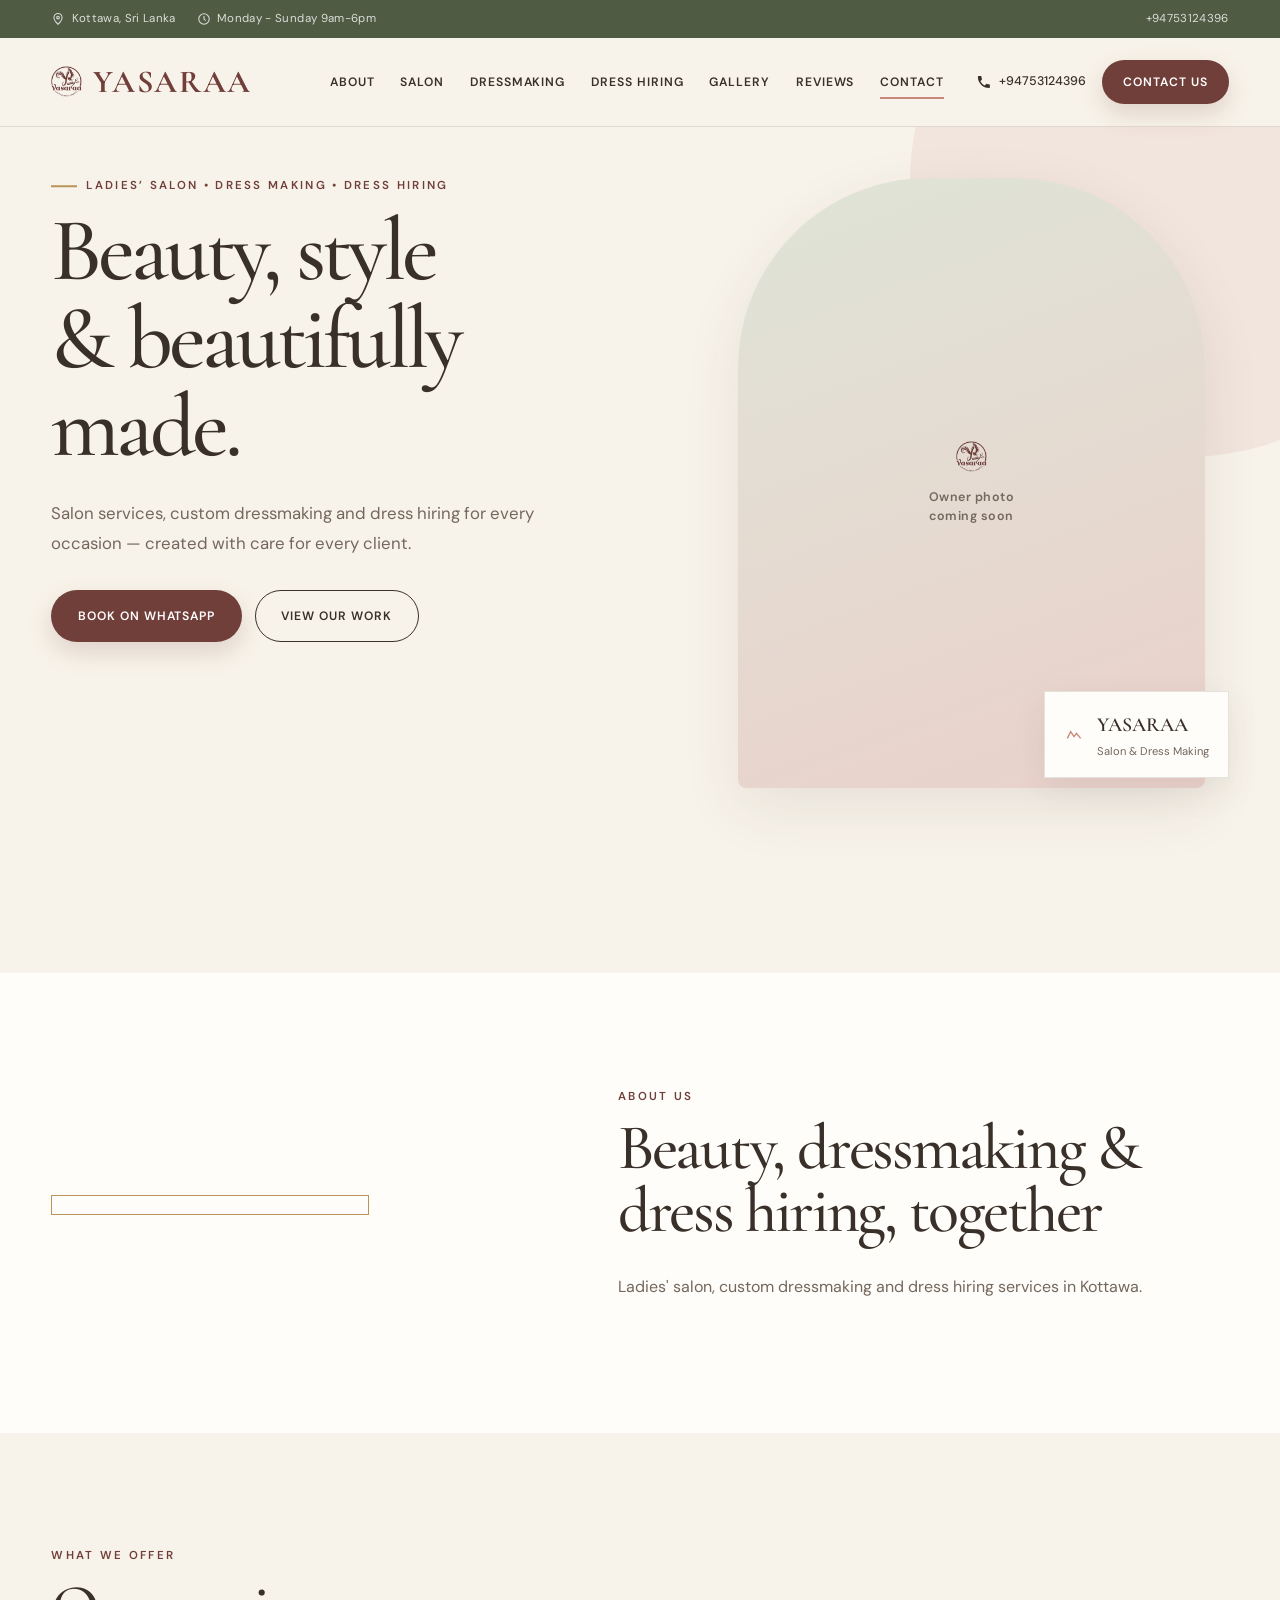
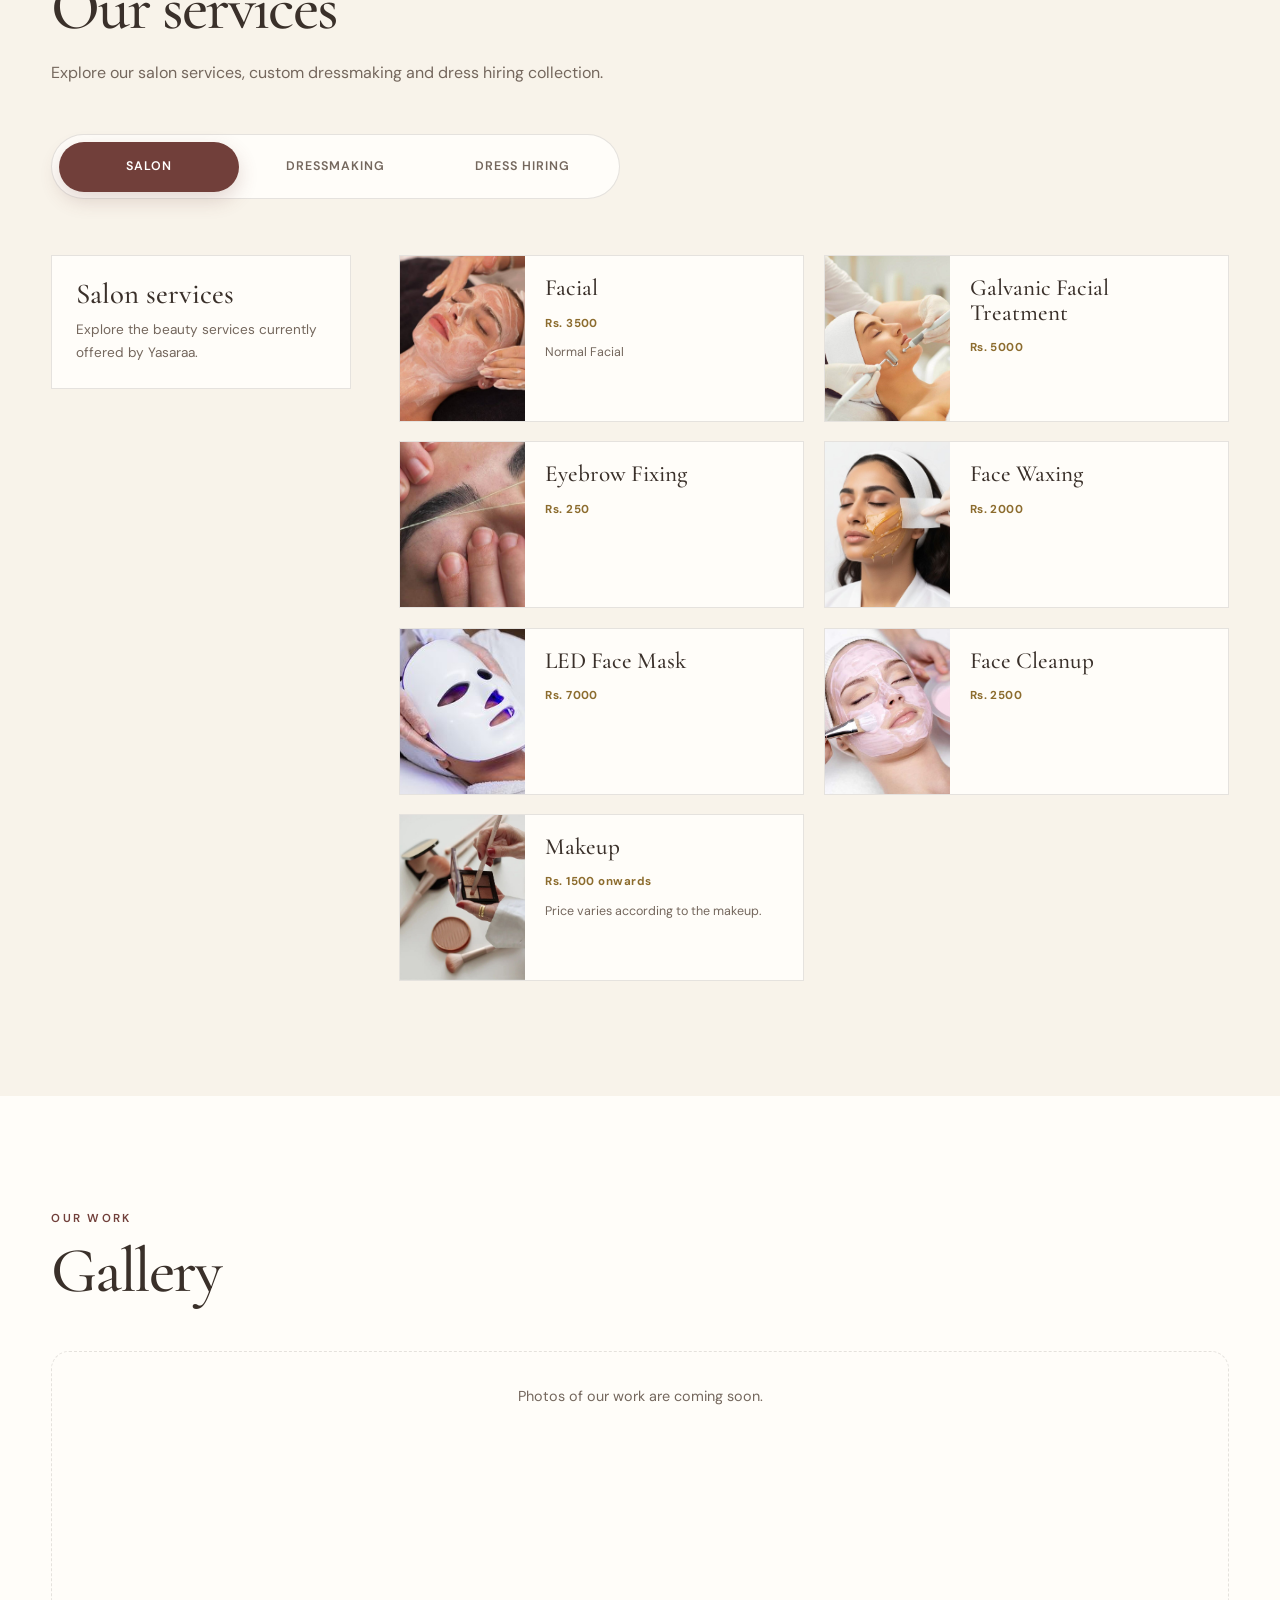
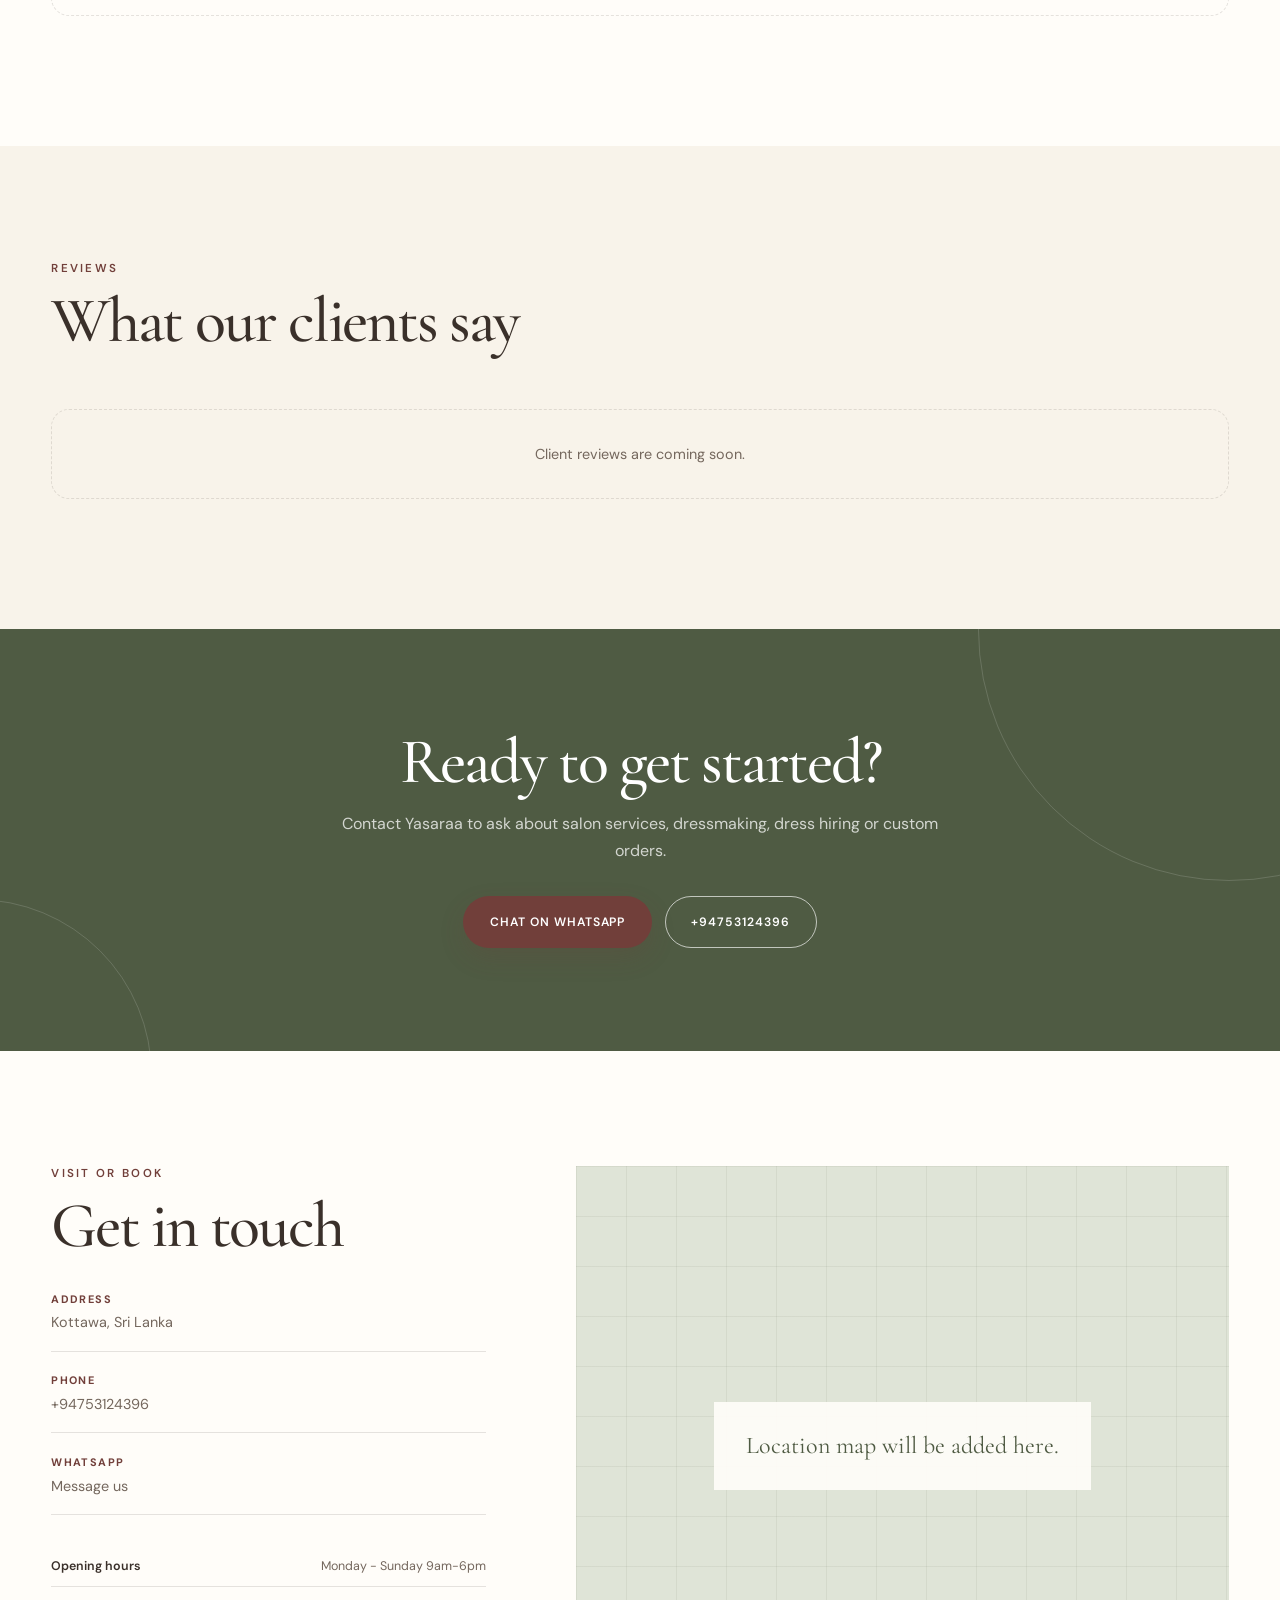
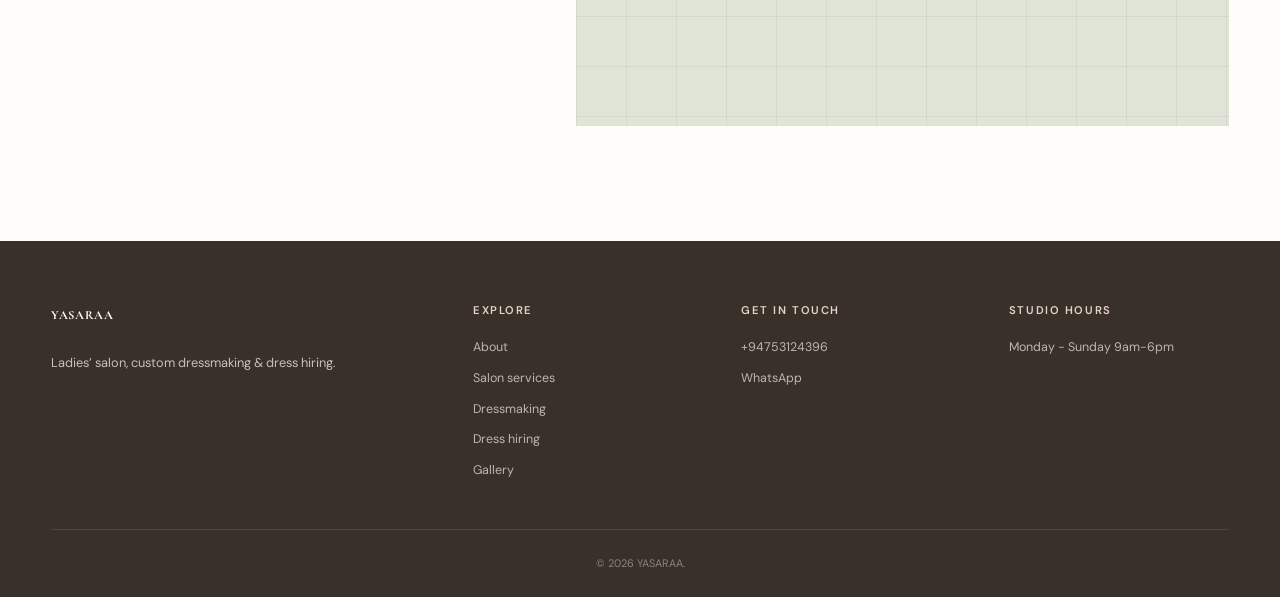
==== commit 9b584a1e: "Logo" ====
--- a/index.html
+++ b/index.html
@@ -181,11 +181,10 @@
 
       <div class="hero-img-main hero-photo-placeholder" style="display:none;">
 
-        <svg width="44" height="44" viewBox="0 0 24 24" fill="none"
-             stroke="currentColor" stroke-width="1.3" aria-hidden="true">
-          <circle cx="12" cy="8" r="4"/>
-          <path d="M4 20c0-4.2 3.6-7.2 8-7.2s8 3 8 7.2"/>
-        </svg>
+        <img
+  class="brand-logo"
+  src="images/logo.png"
+  alt="Yasaraa Salon & Dress Making logo">
 
         <span>Owner photo<br>coming soon</span>
 
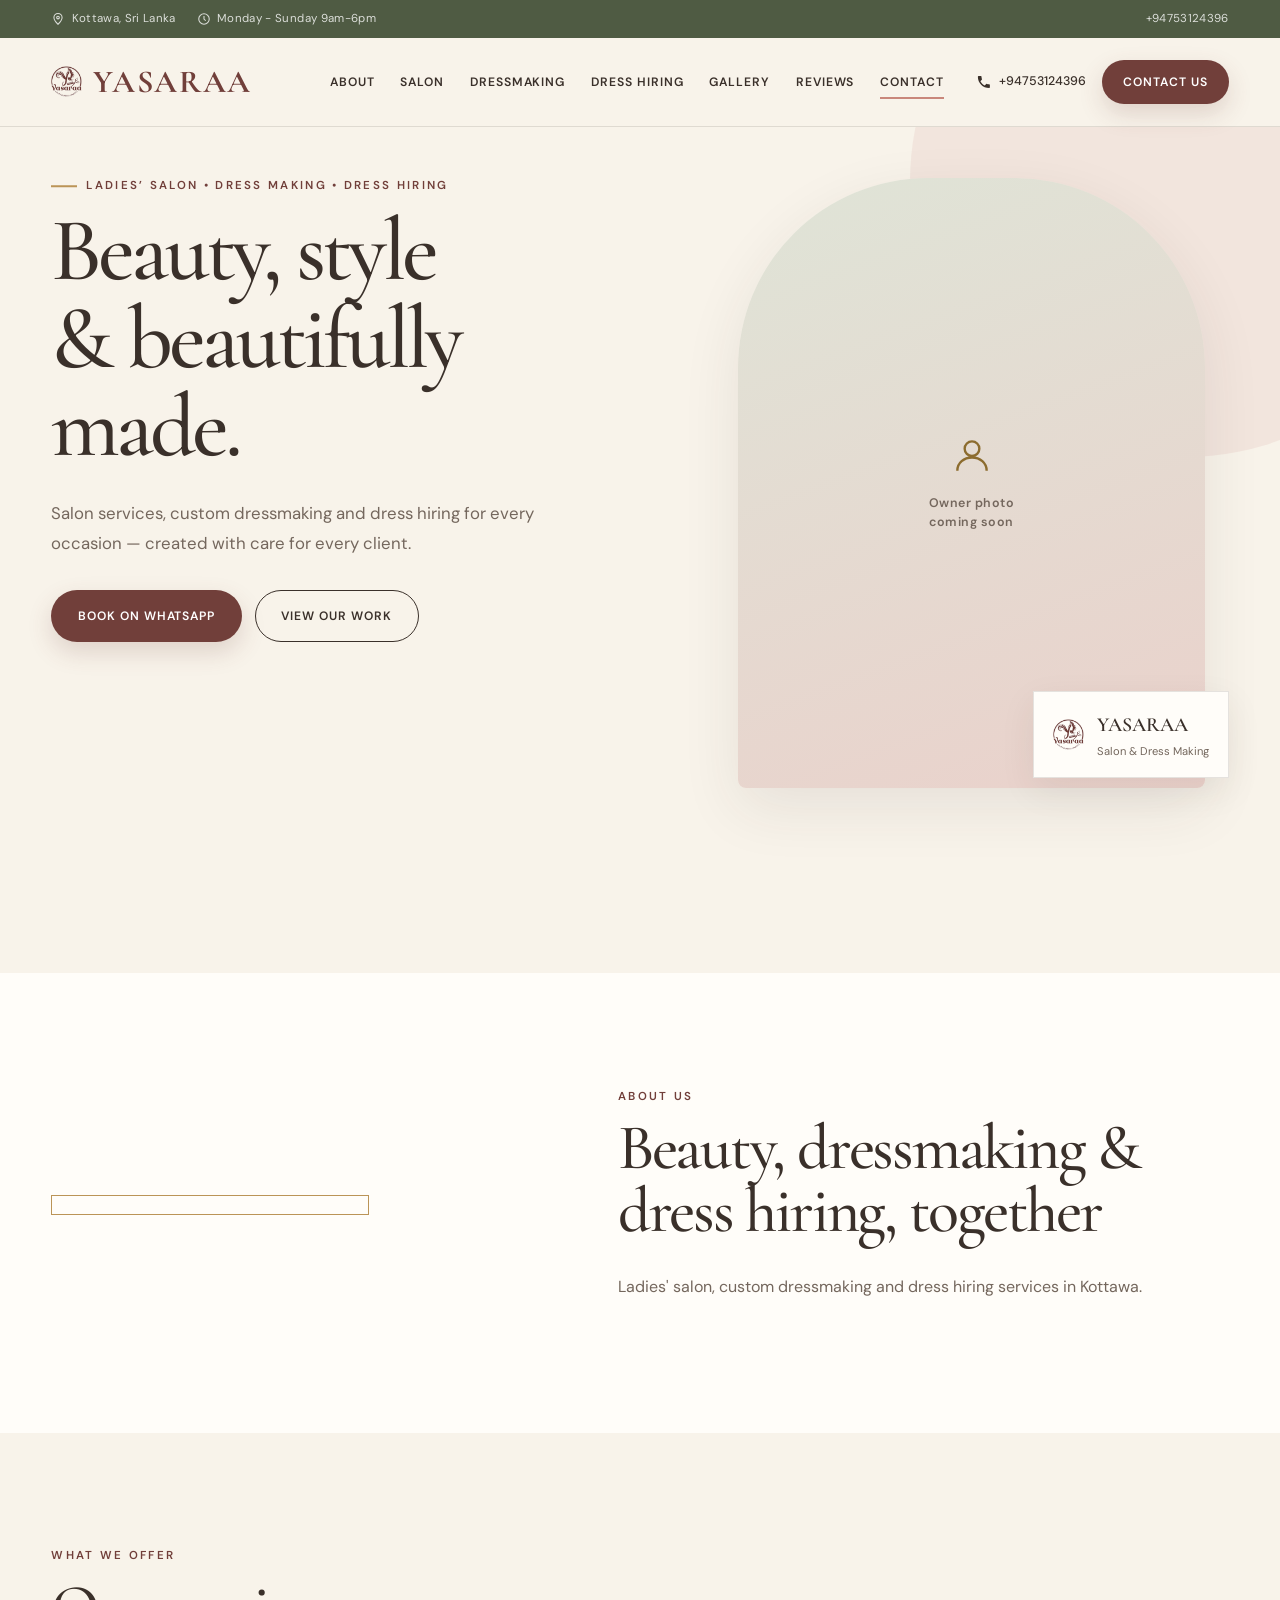
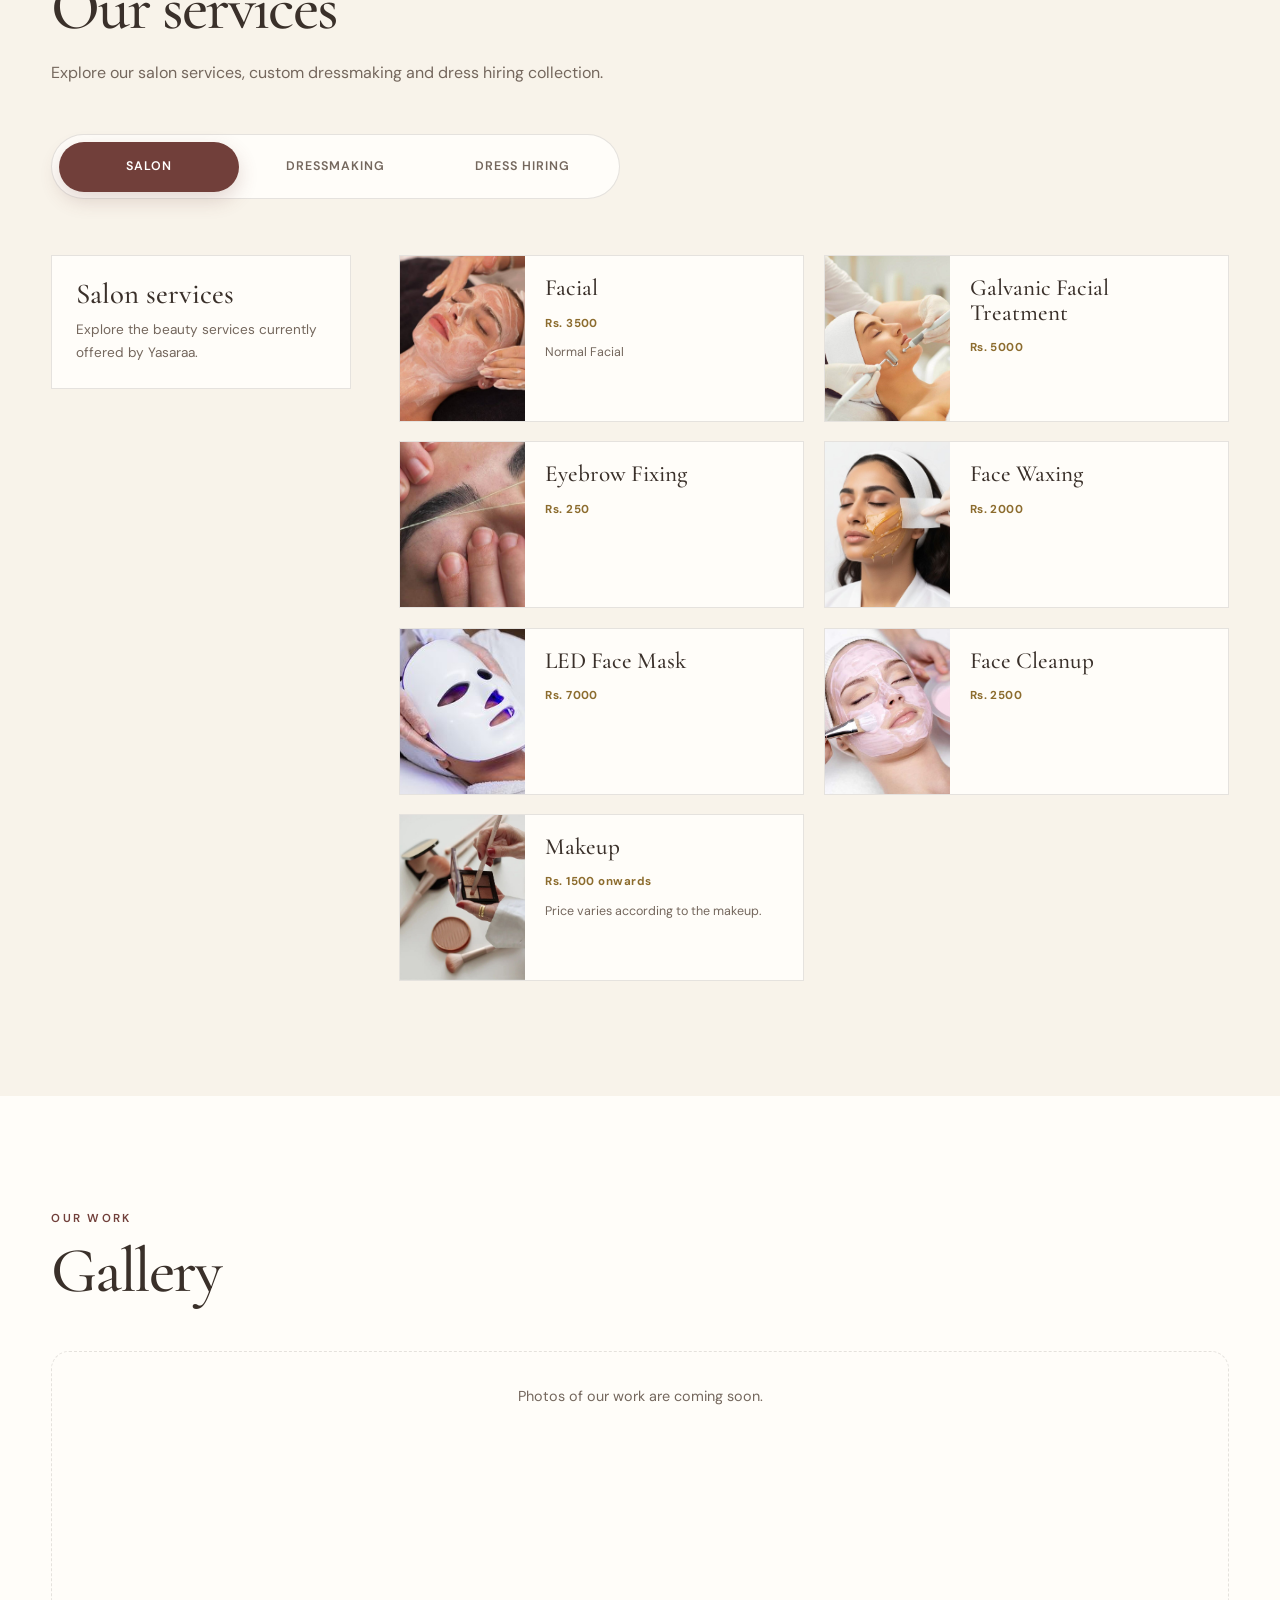
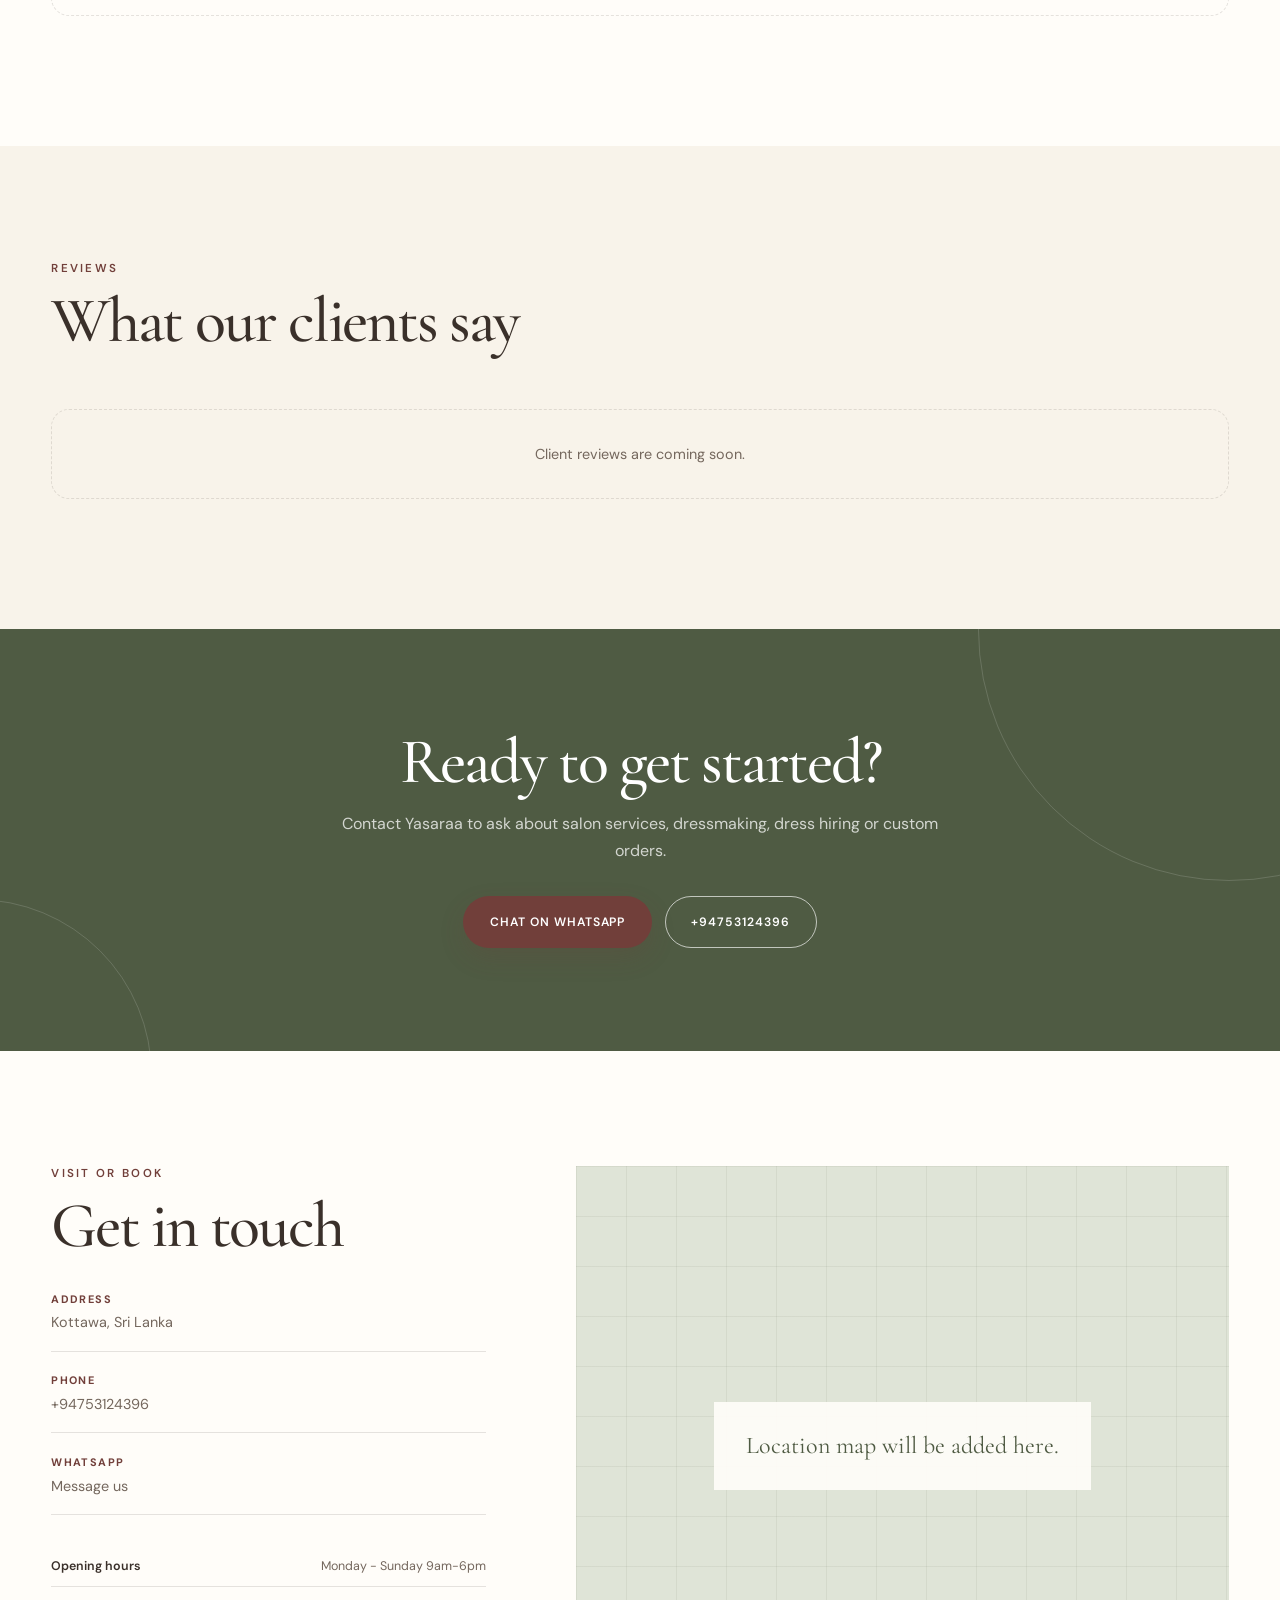
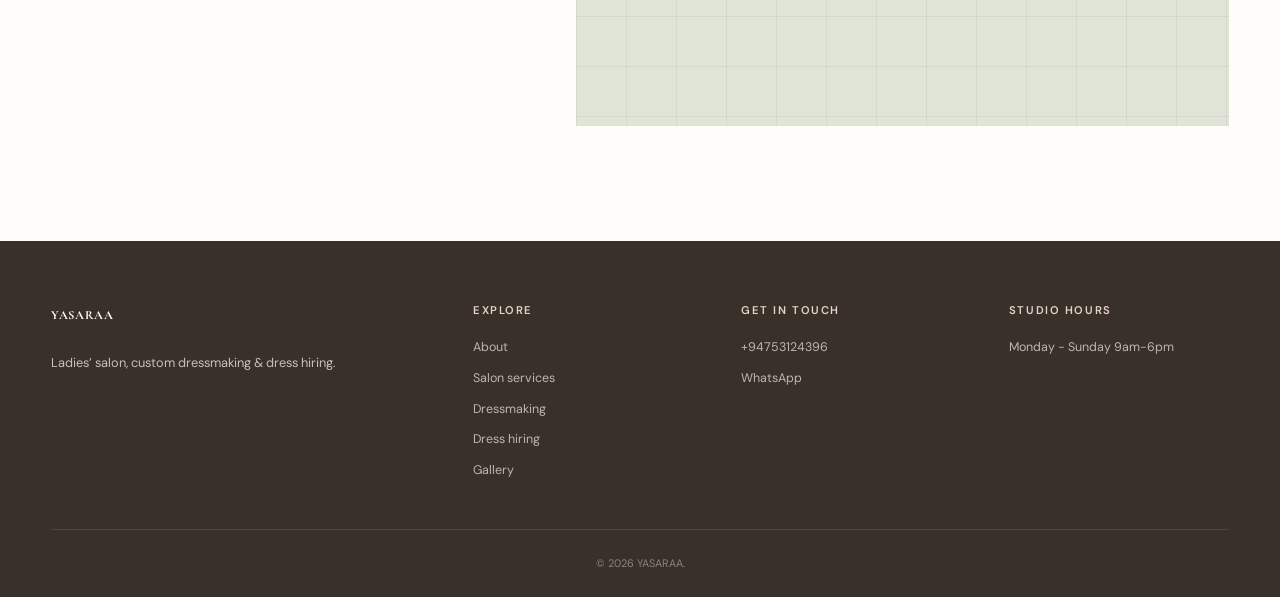
==== commit 1cf9b3cc: "logo" ====
--- a/index.html
+++ b/index.html
@@ -181,26 +181,22 @@
 
       <div class="hero-img-main hero-photo-placeholder" style="display:none;">
 
+        <svg width="44" height="44" viewBox="0 0 24 24" fill="none"
+             stroke="currentColor" stroke-width="1.3" aria-hidden="true">
+          <circle cx="12" cy="8" r="4"/>
+          <path d="M4 20c0-4.2 3.6-7.2 8-7.2s8 3 8 7.2"/>
+        </svg>
+
+        <span>Owner photo<br>coming soon</span>
+
+      </div>
+
+      <div class="hero-badge">
+
         <img
   class="brand-logo"
   src="images/logo.png"
   alt="Yasaraa Salon & Dress Making logo">
-
-        <span>Owner photo<br>coming soon</span>
-
-      </div>
-
-      <div class="hero-badge">
-
-        <svg width="20" height="20" viewBox="0 0 24 24"
-             fill="none"
-             stroke="currentColor"
-             stroke-width="1.6"
-             aria-hidden="true">
-
-          <path d="M4 16l4-8 4 6 3-4 5 6"/>
-
-        </svg>
 
         <div>
           <strong data-business-name>Yasaraa</strong>
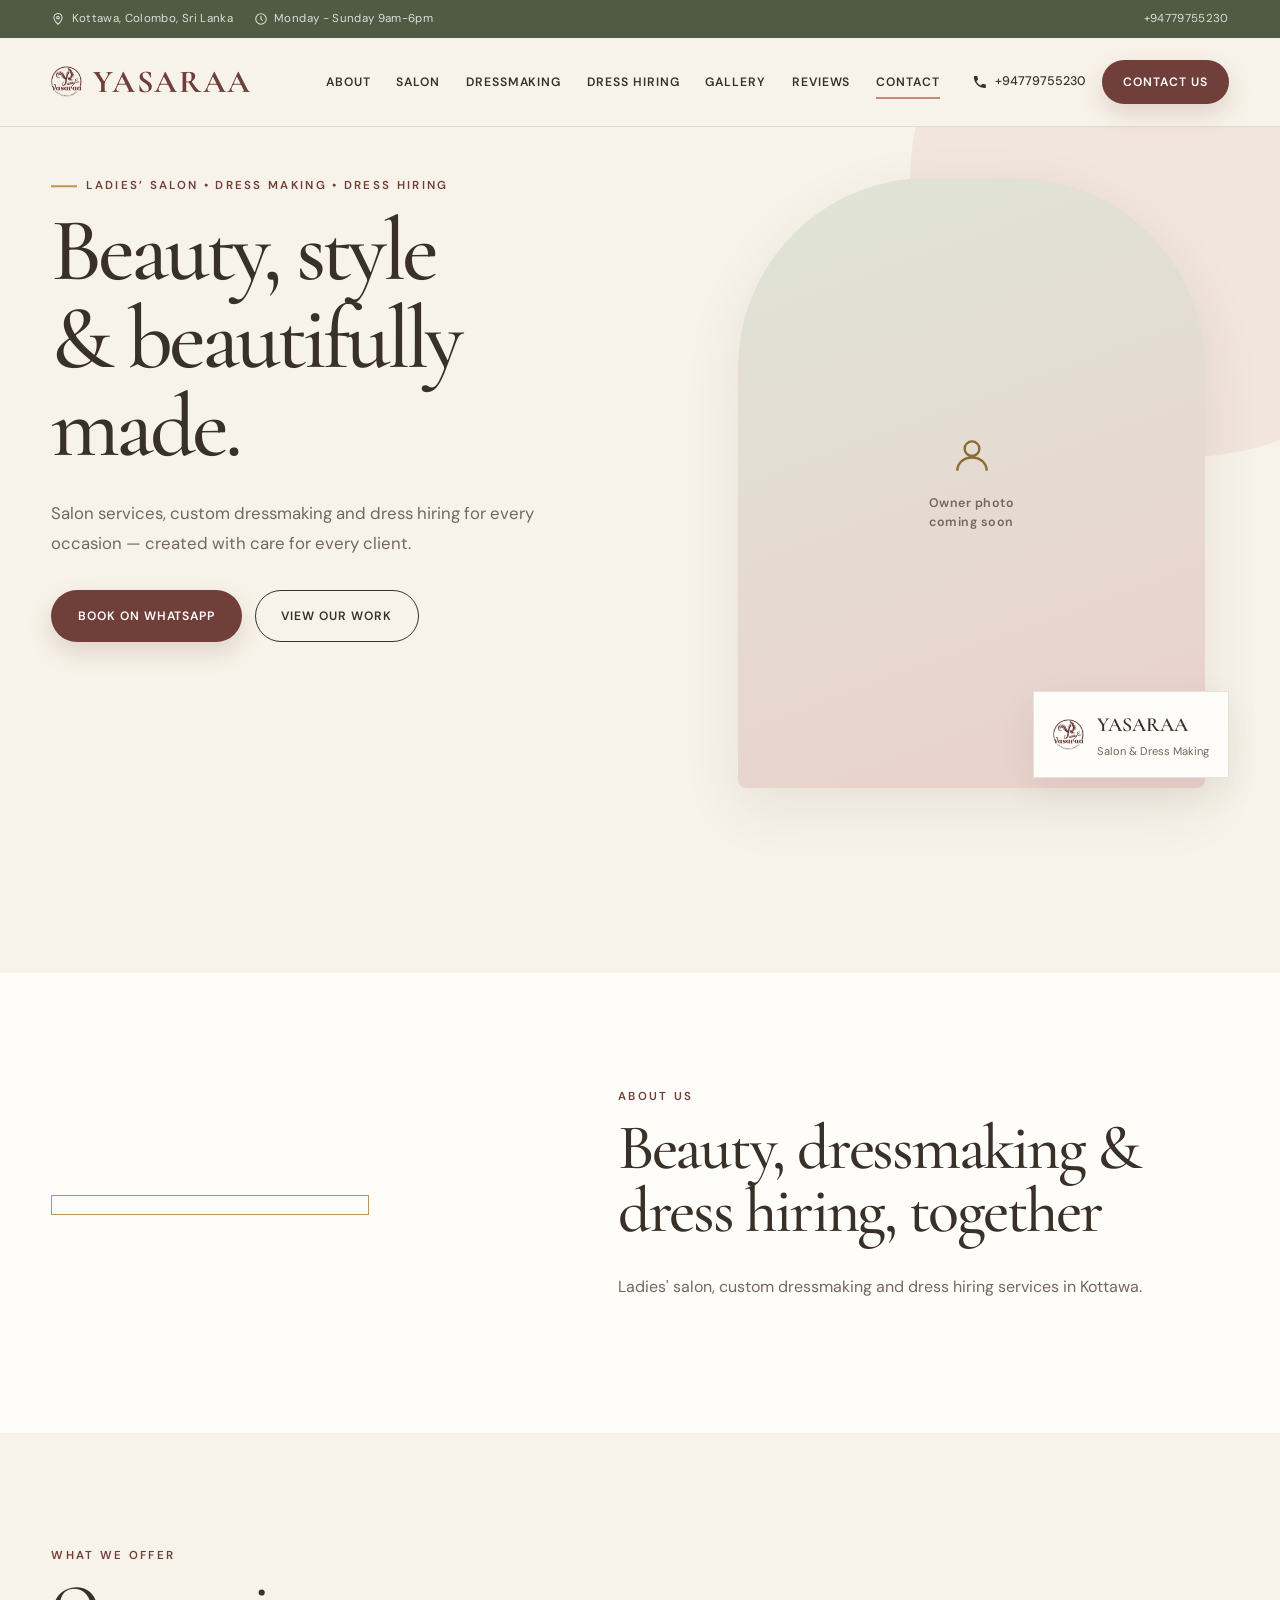
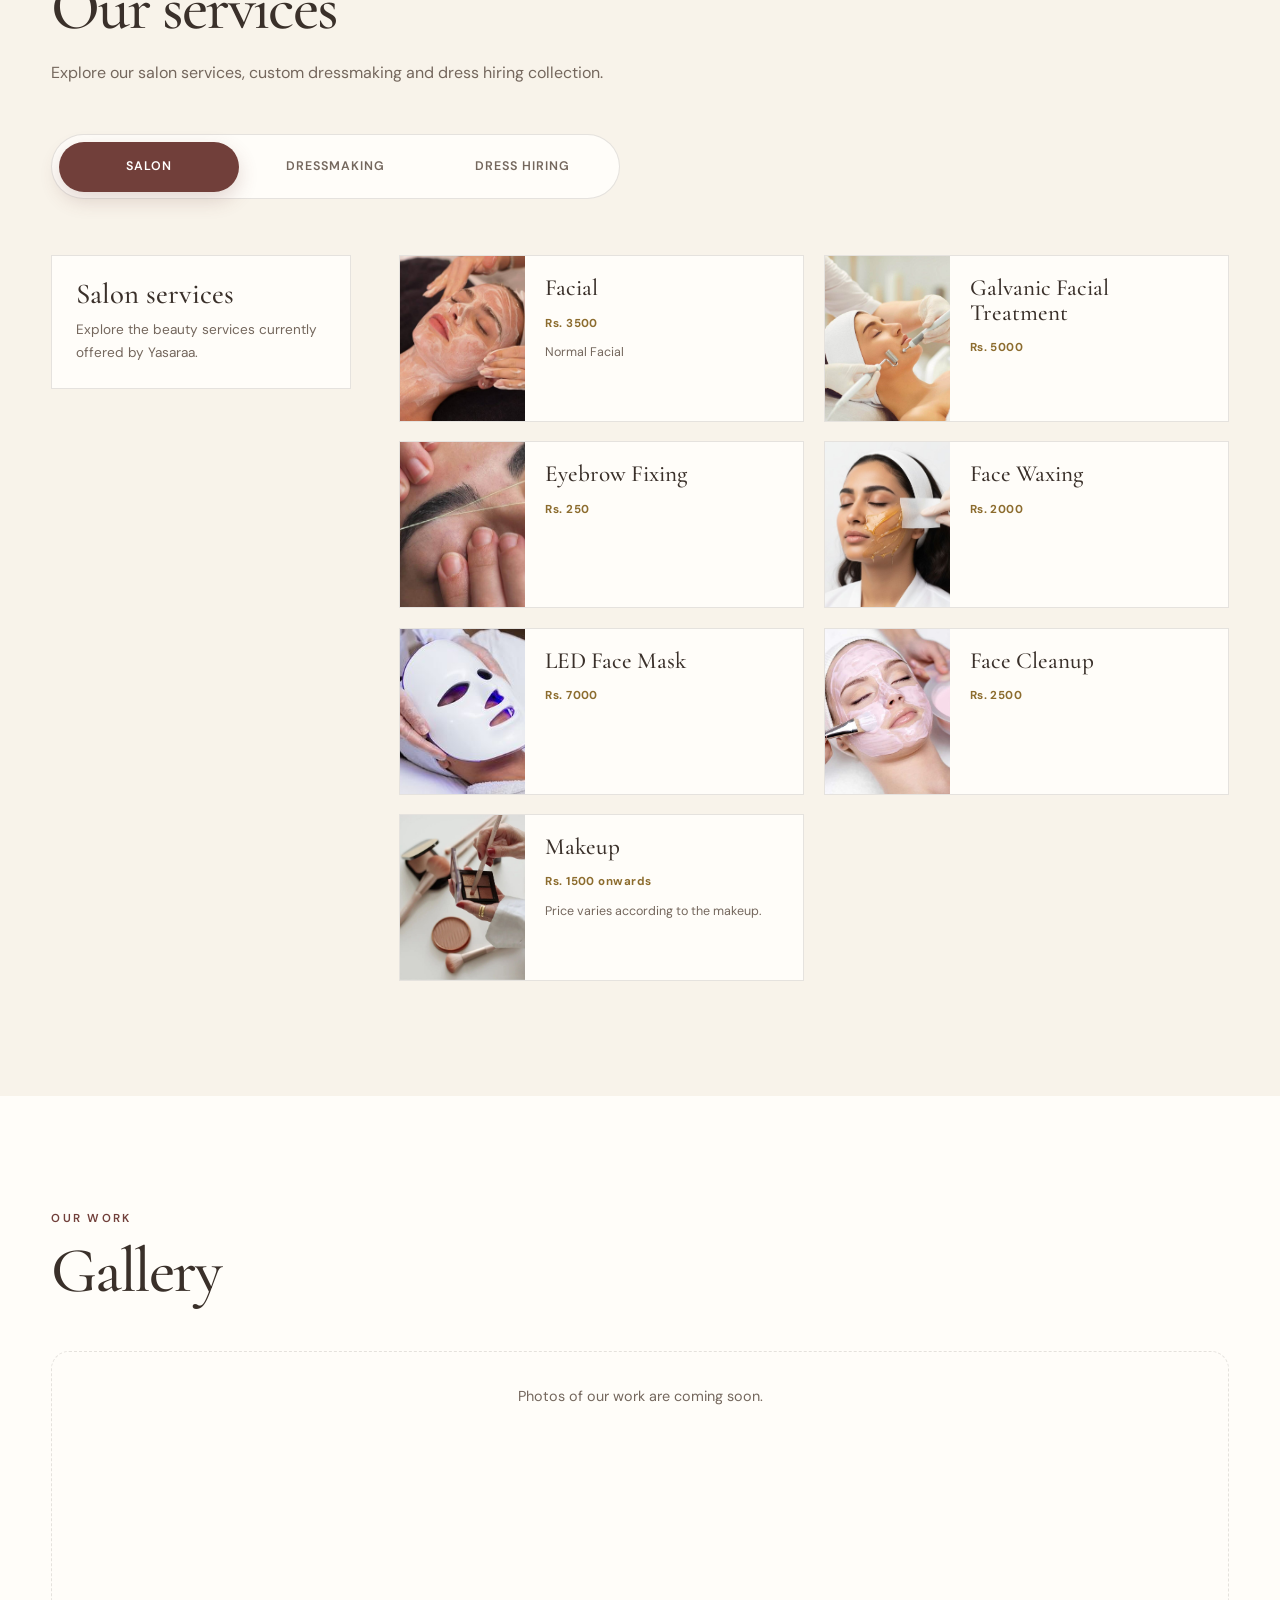
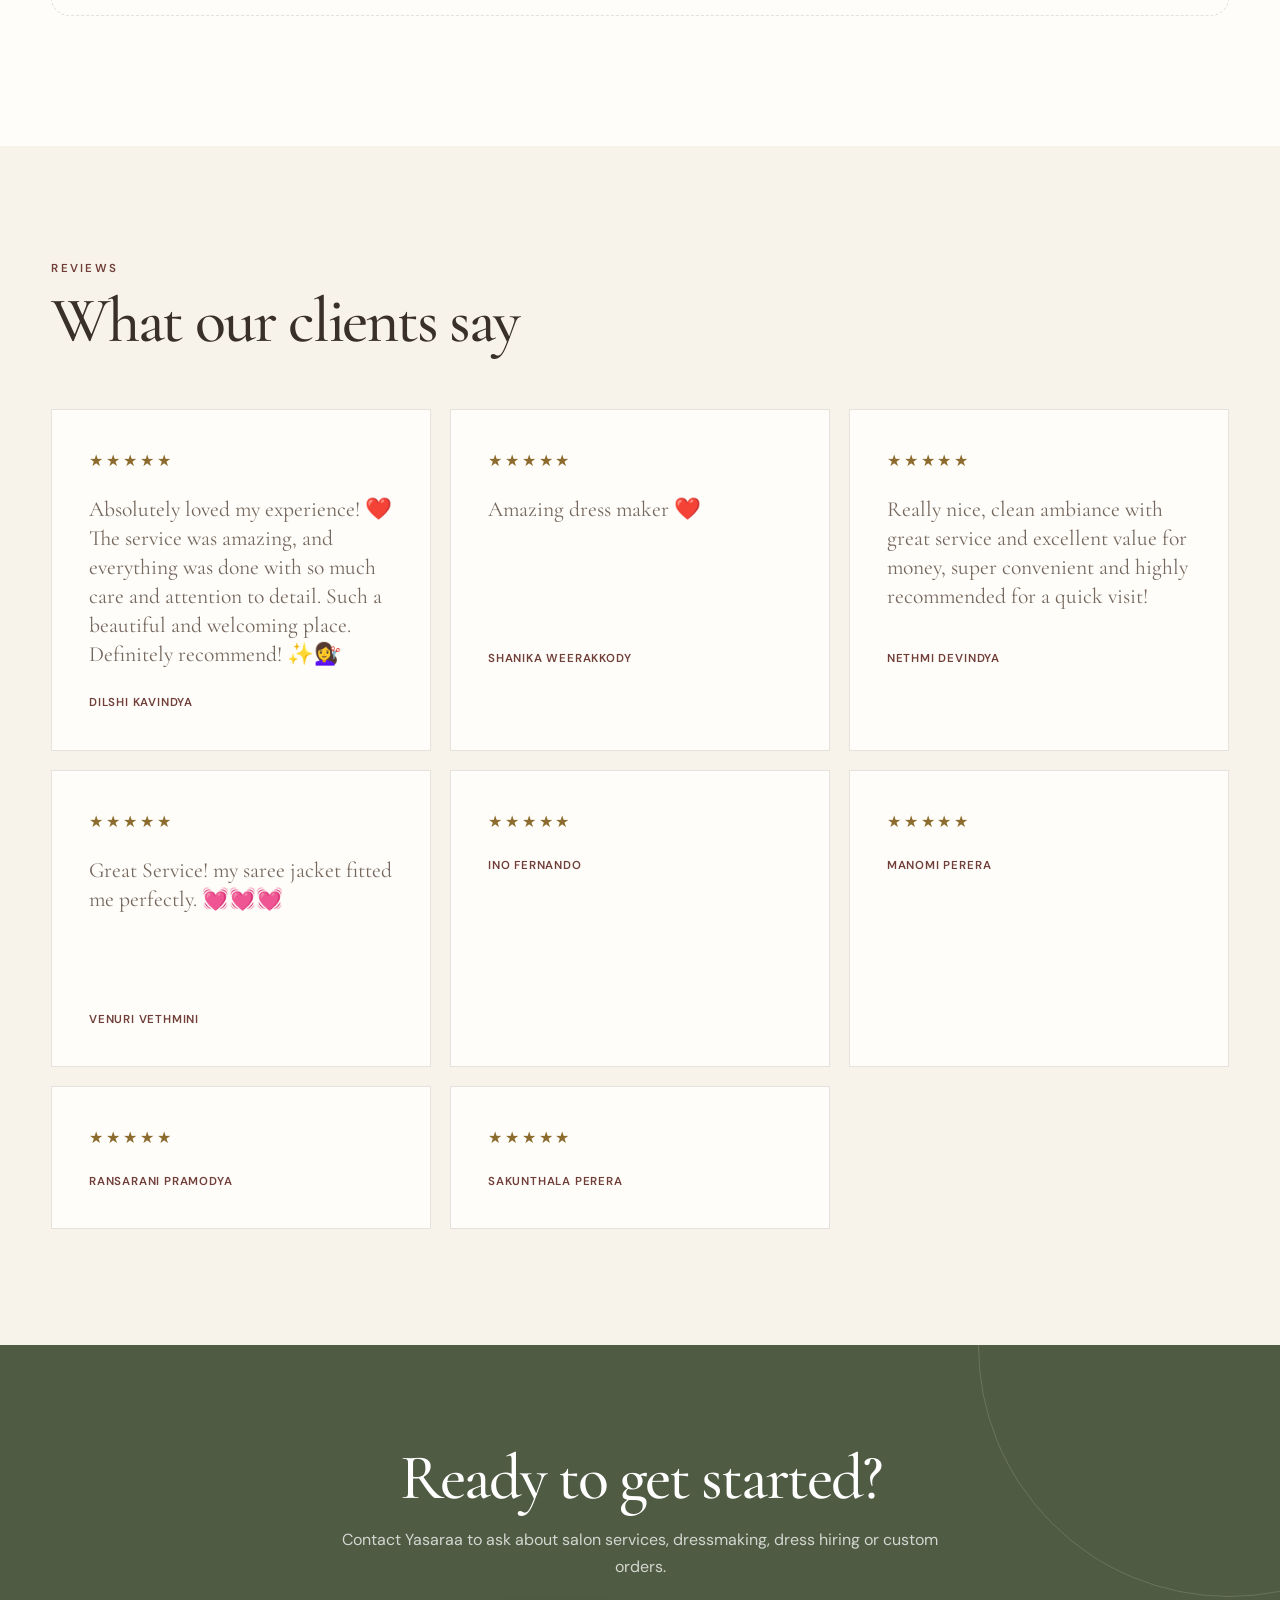
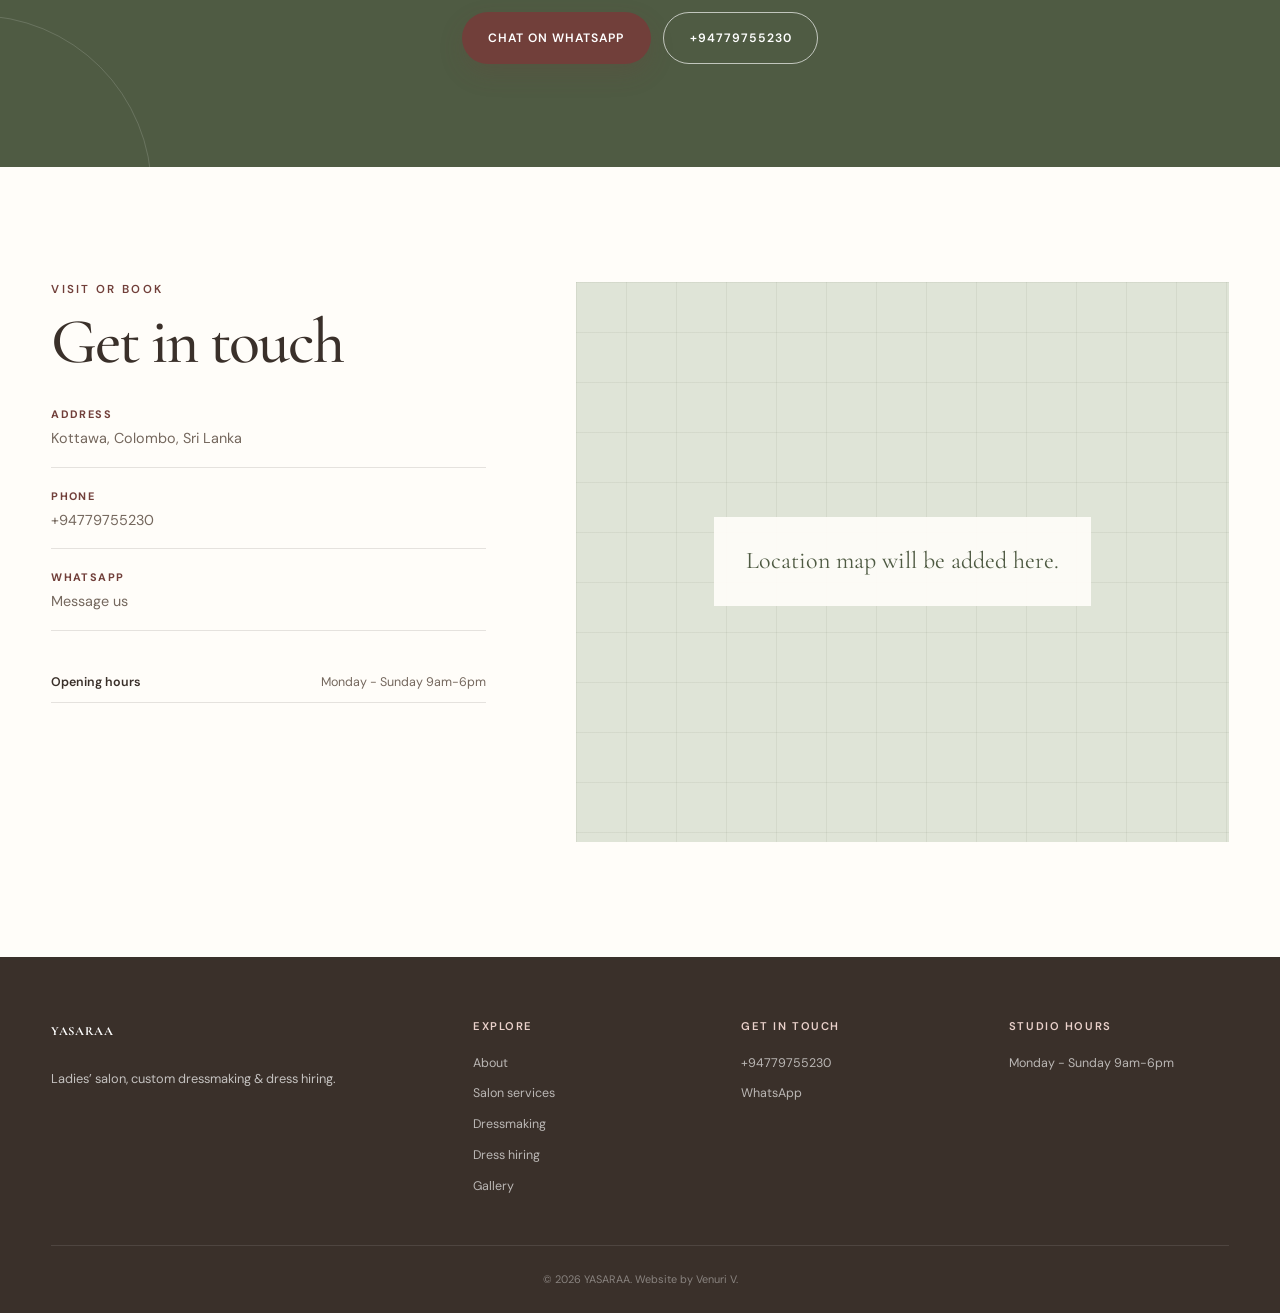
==== commit 01d14f21: "dev credits" ====
--- a/index.html
+++ b/index.html
@@ -546,7 +546,8 @@
   <p class="footer-bottom">
     &copy;
     <span id="year"></span>
-    <span data-business-name></span>.
+    <span data-business-name></span>. 
+    Website by <a href="">Venuri V.</a>
   </p>
 
 </footer>
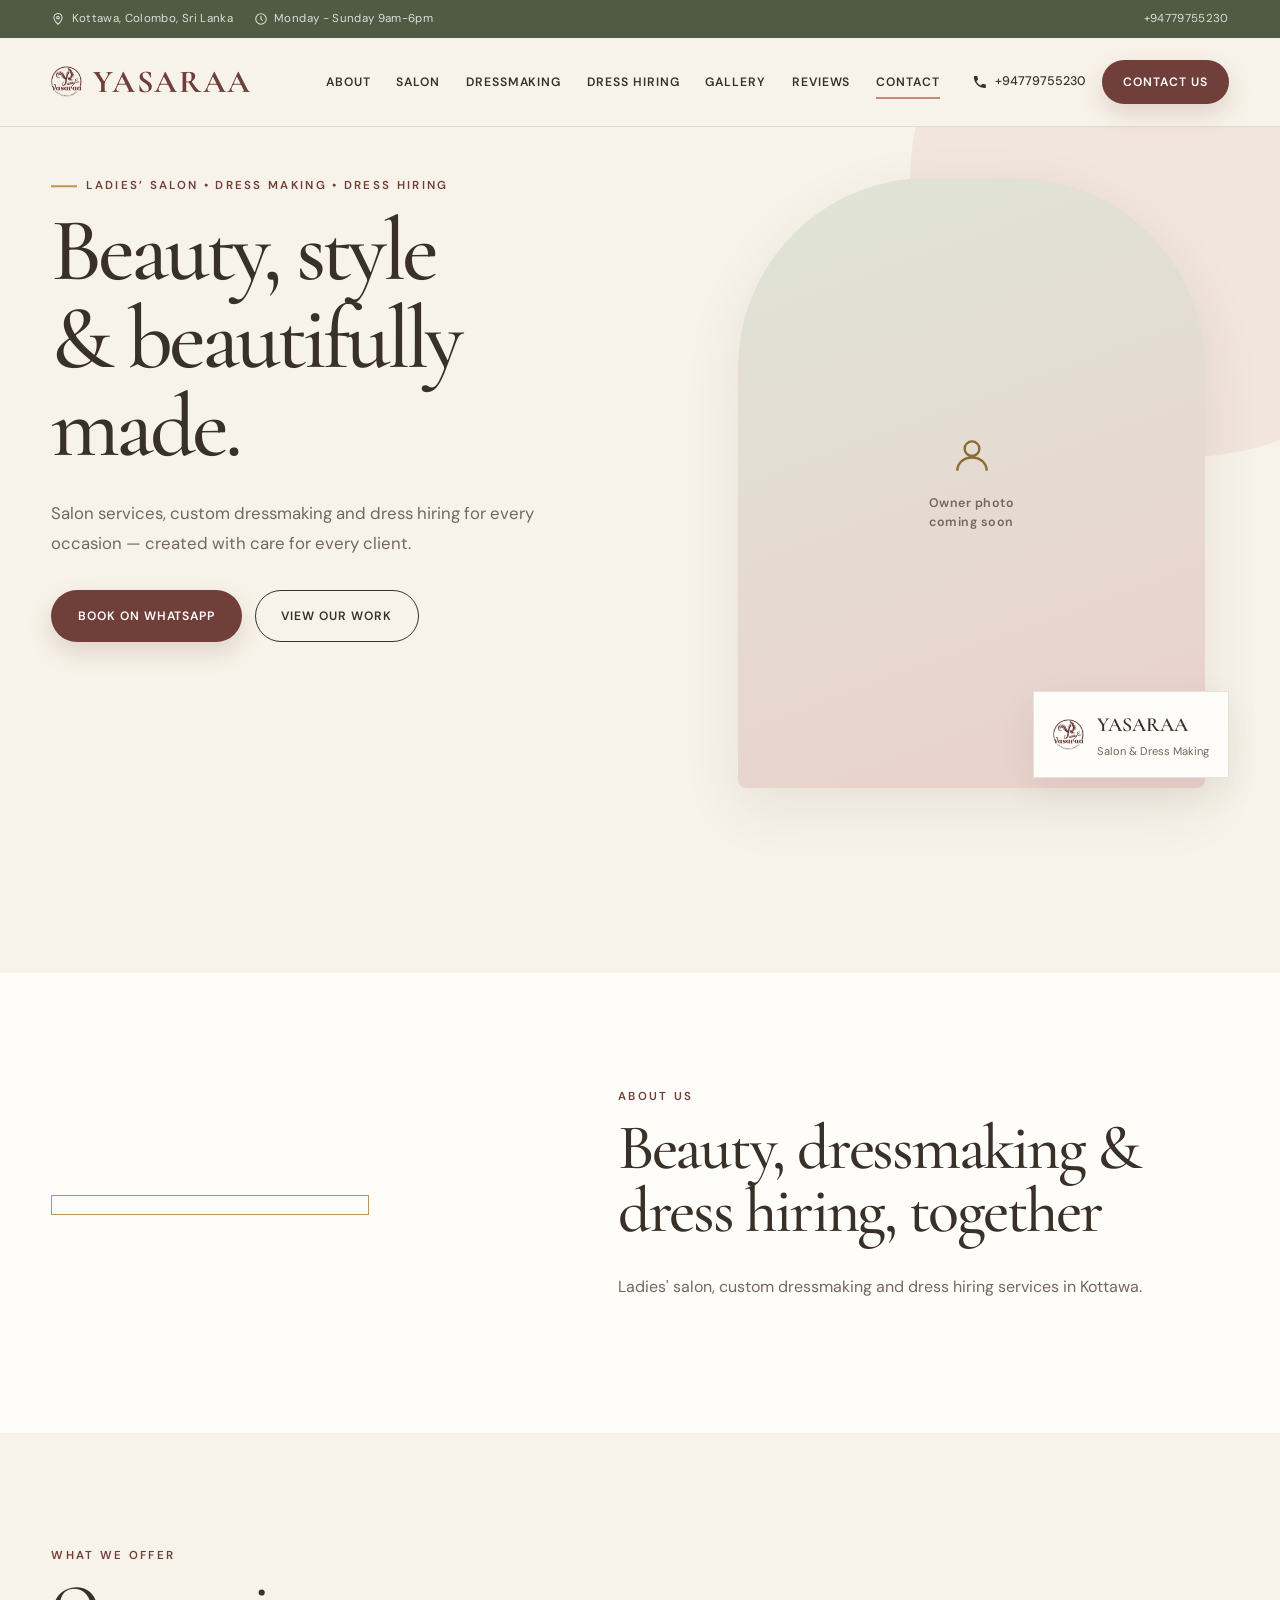
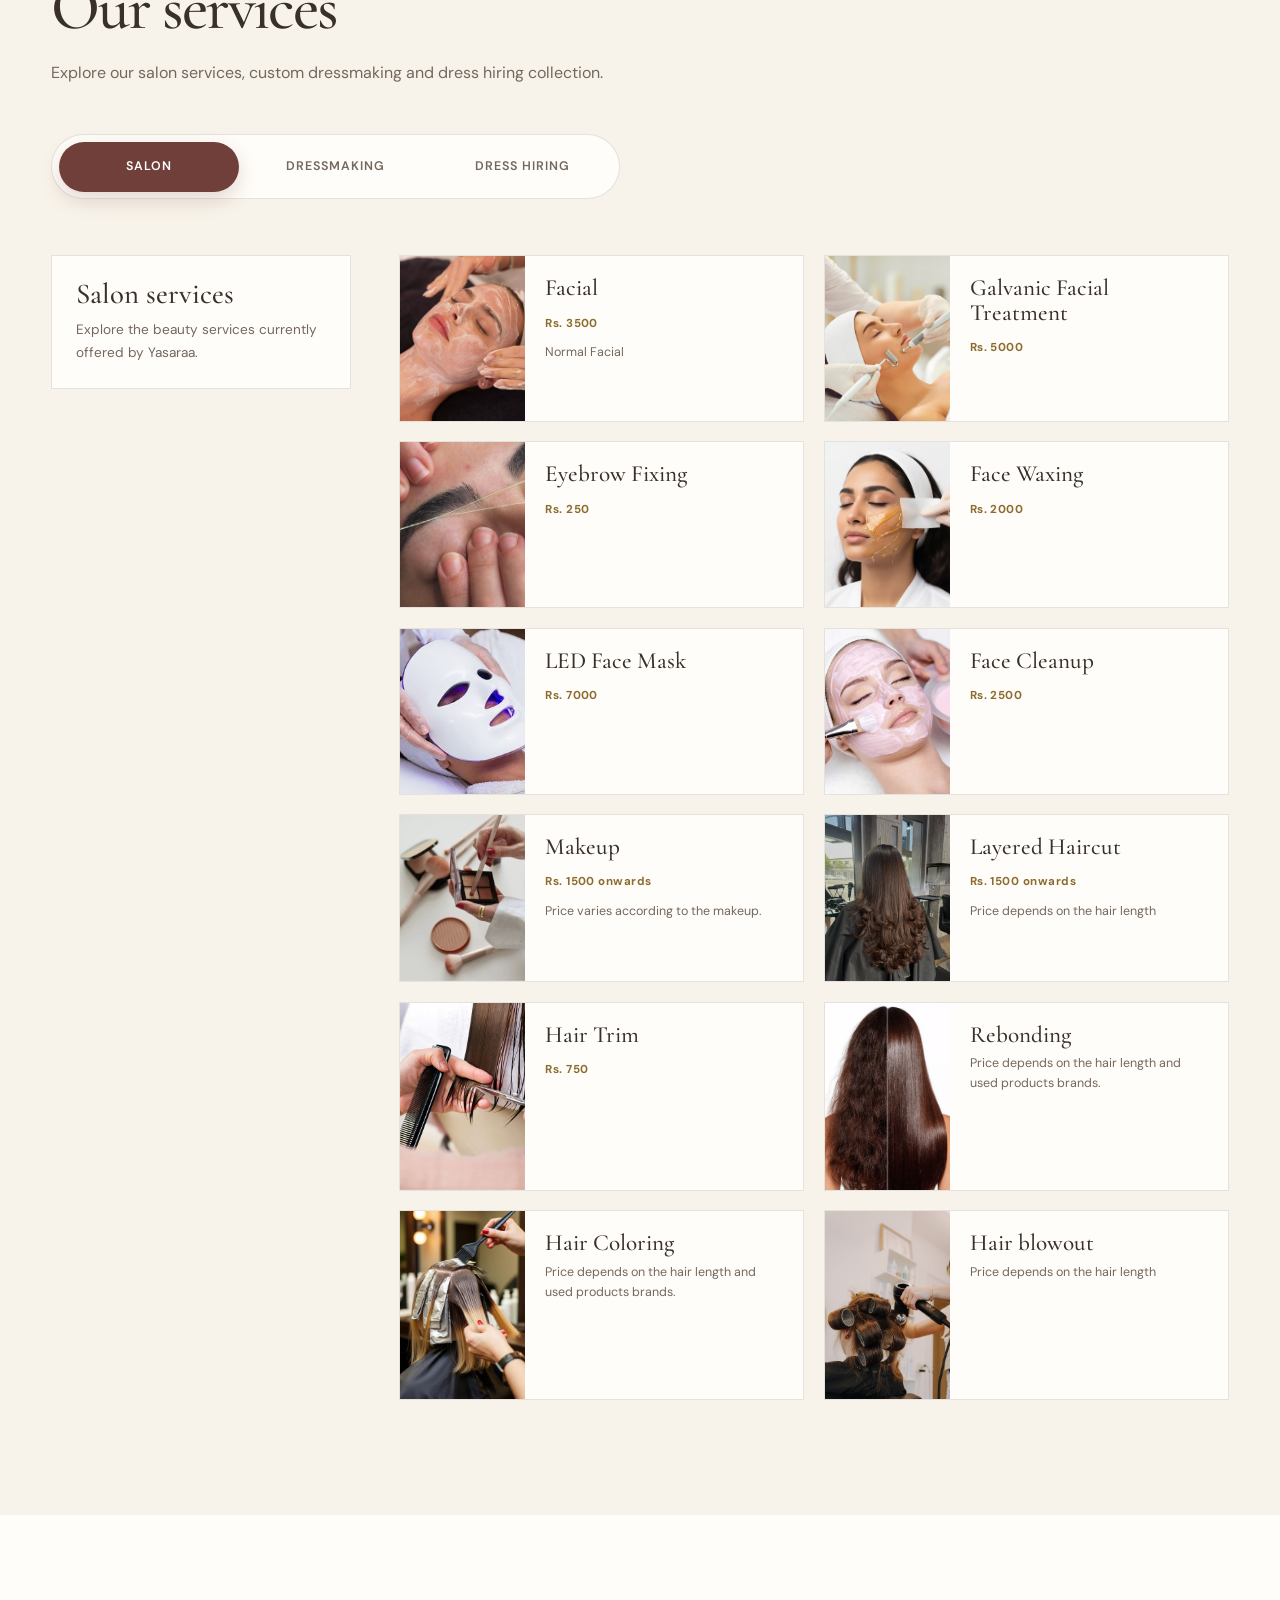
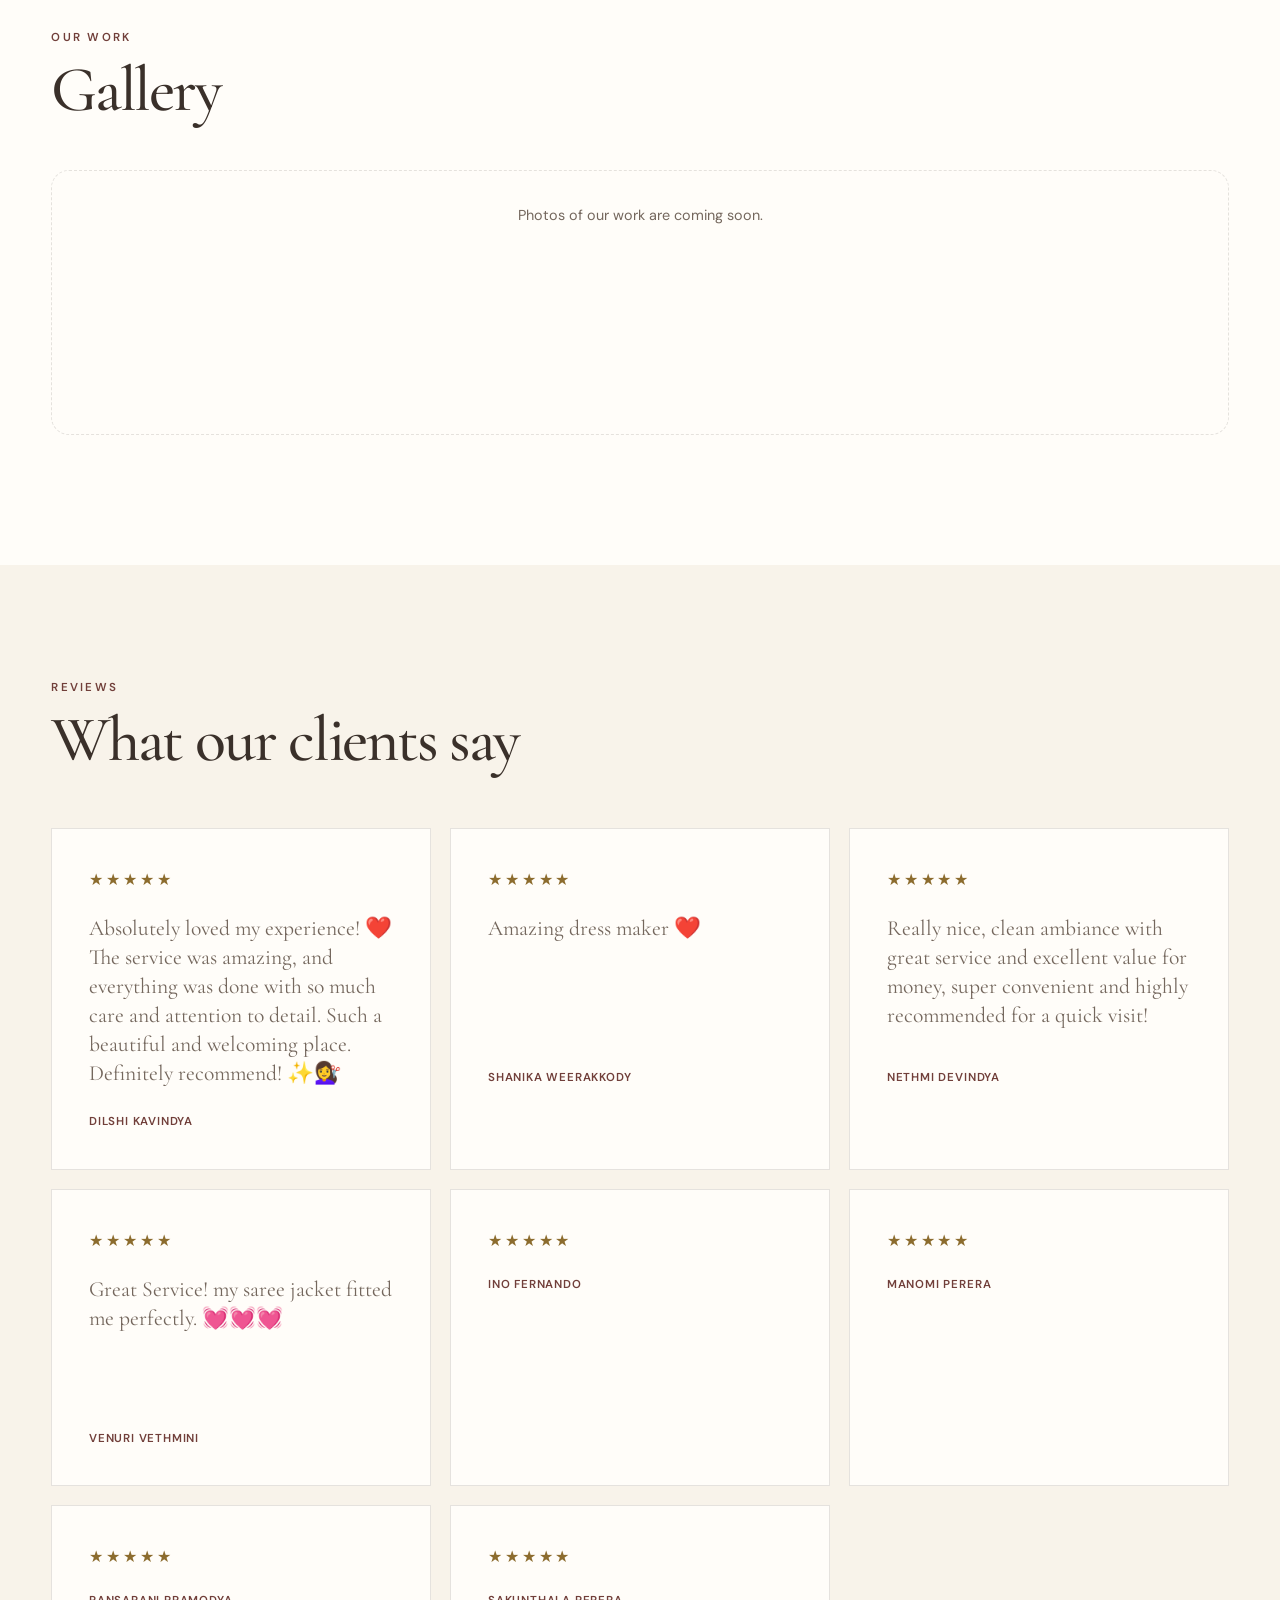
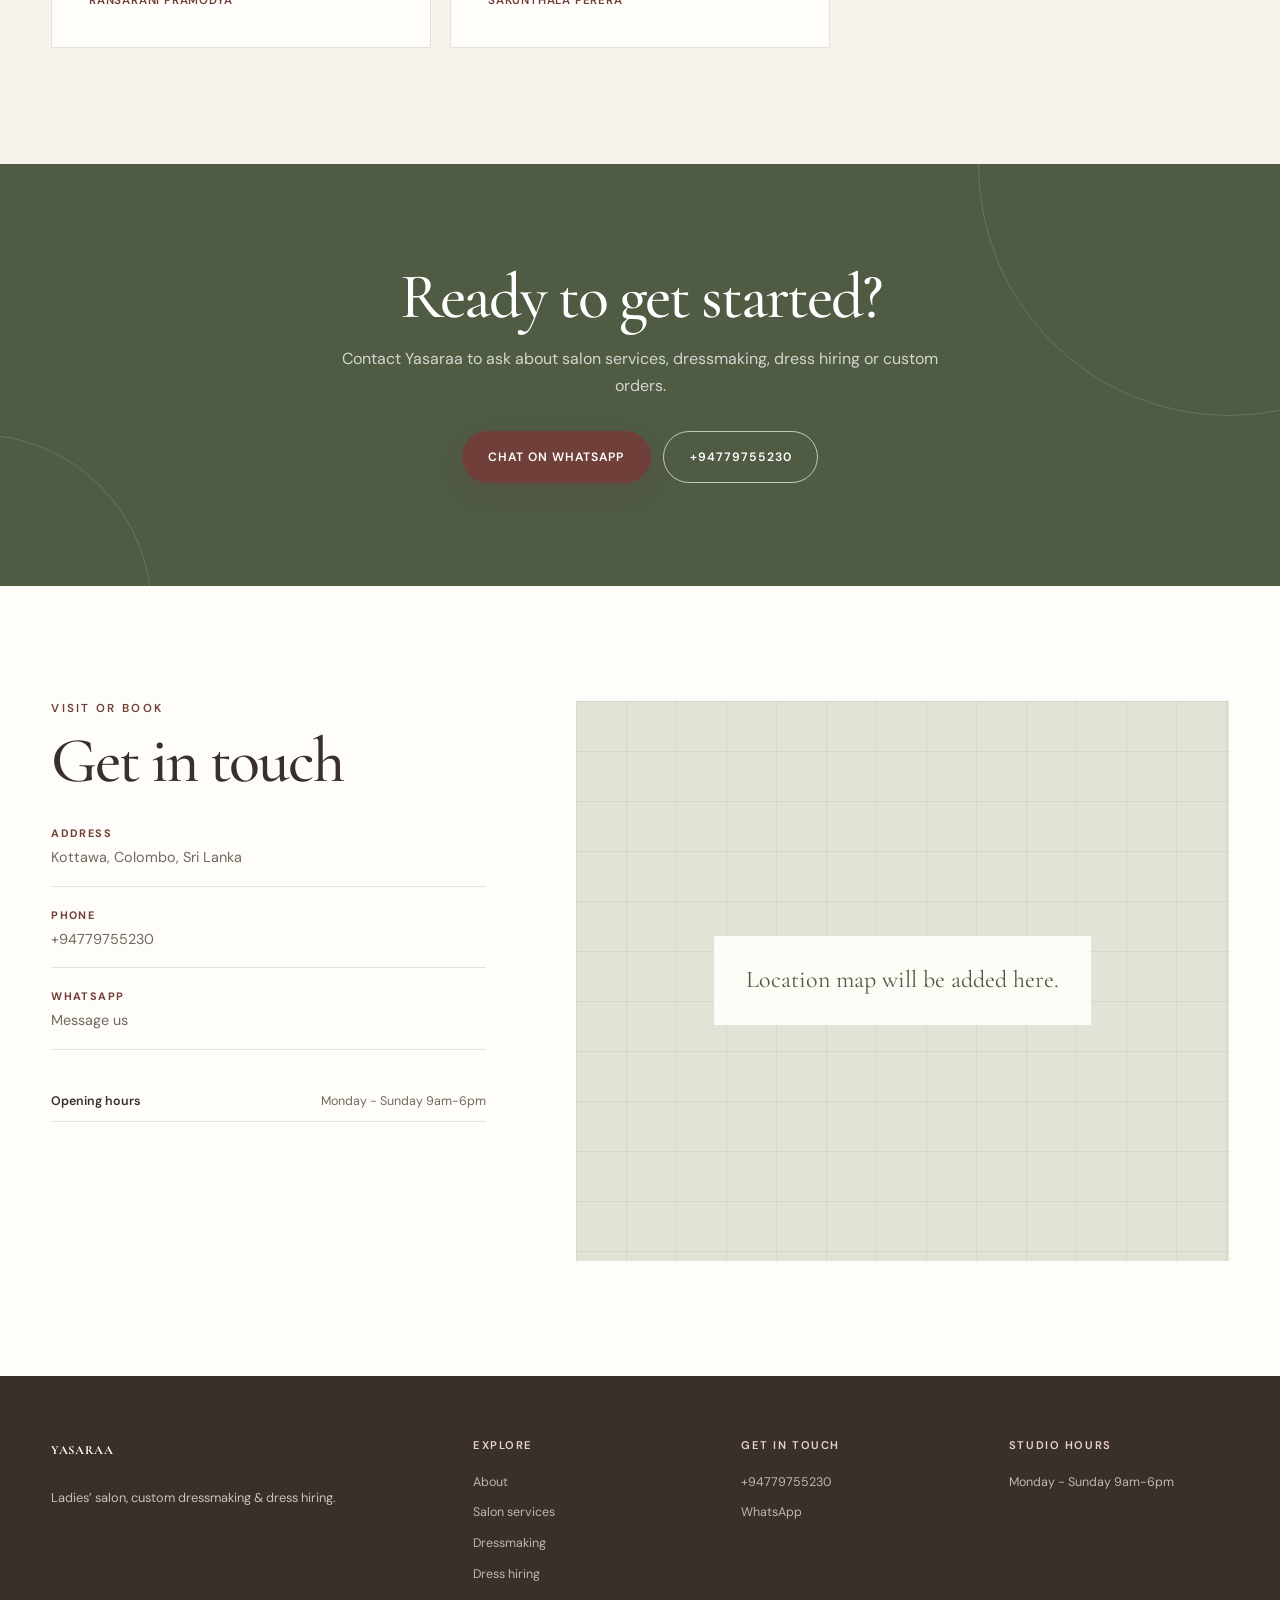
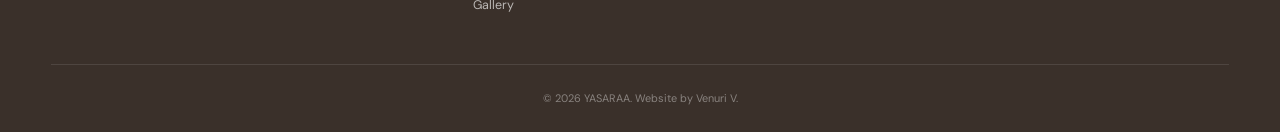
==== commit 83f1cab5: "Update footer link to Venuri V.'s website" ====
--- a/index.html
+++ b/index.html
@@ -547,7 +547,7 @@
     &copy;
     <span id="year"></span>
     <span data-business-name></span>. 
-    Website by <a href="">Venuri V.</a>
+    Website by <a href="https://venuri.pages.dev/">Venuri V.</a>
   </p>
 
 </footer>
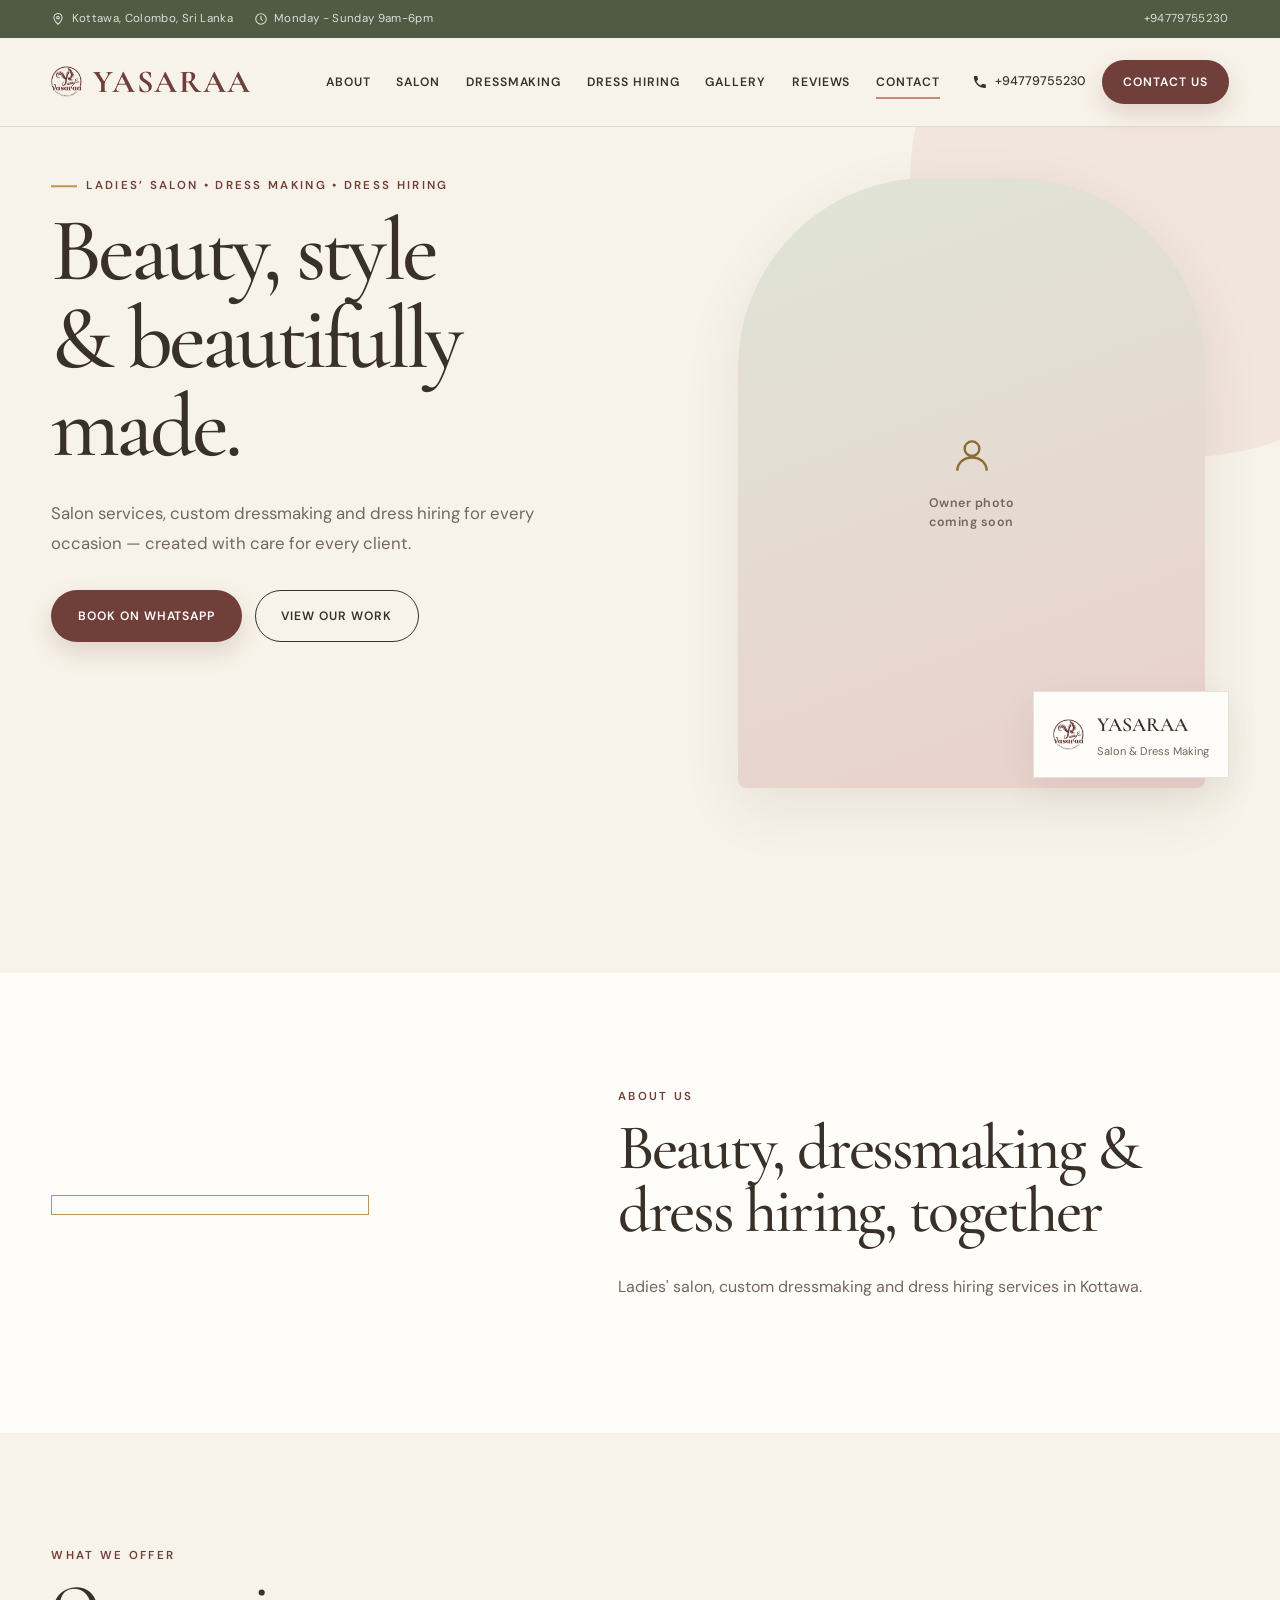
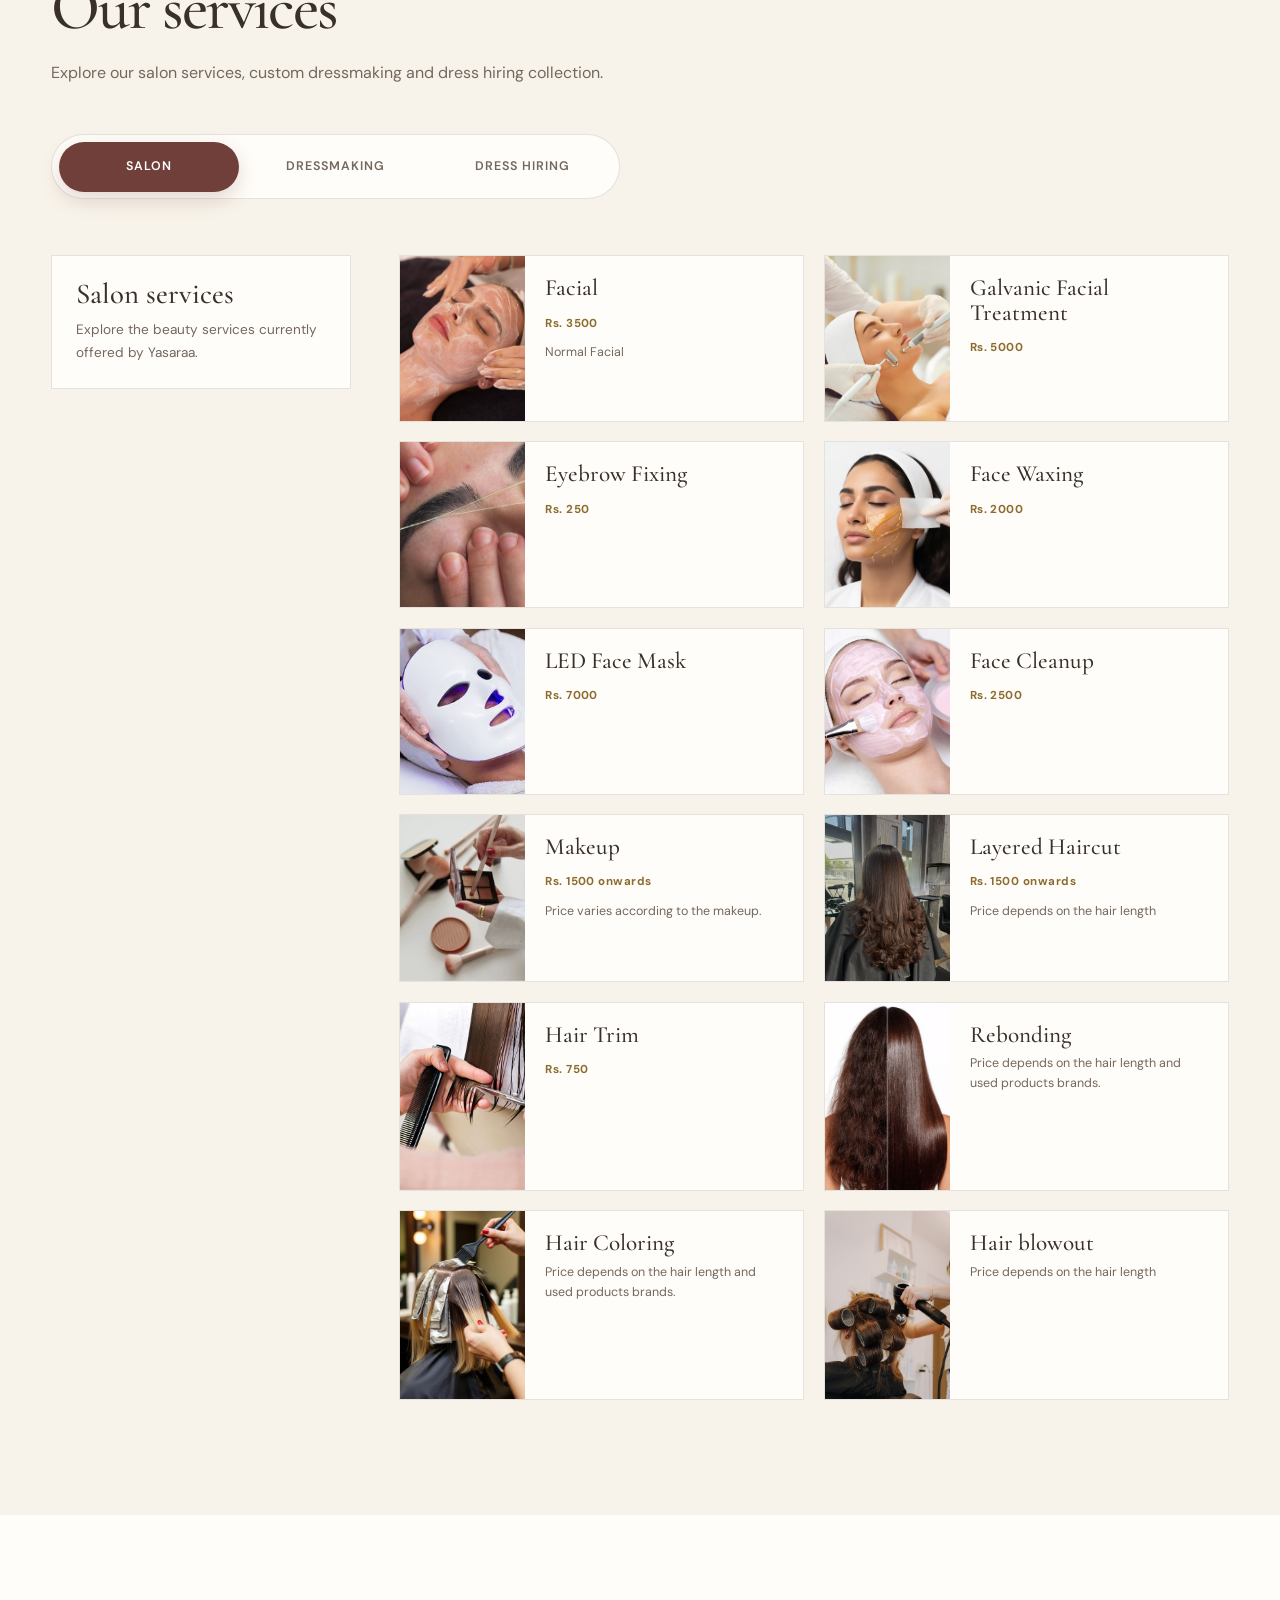
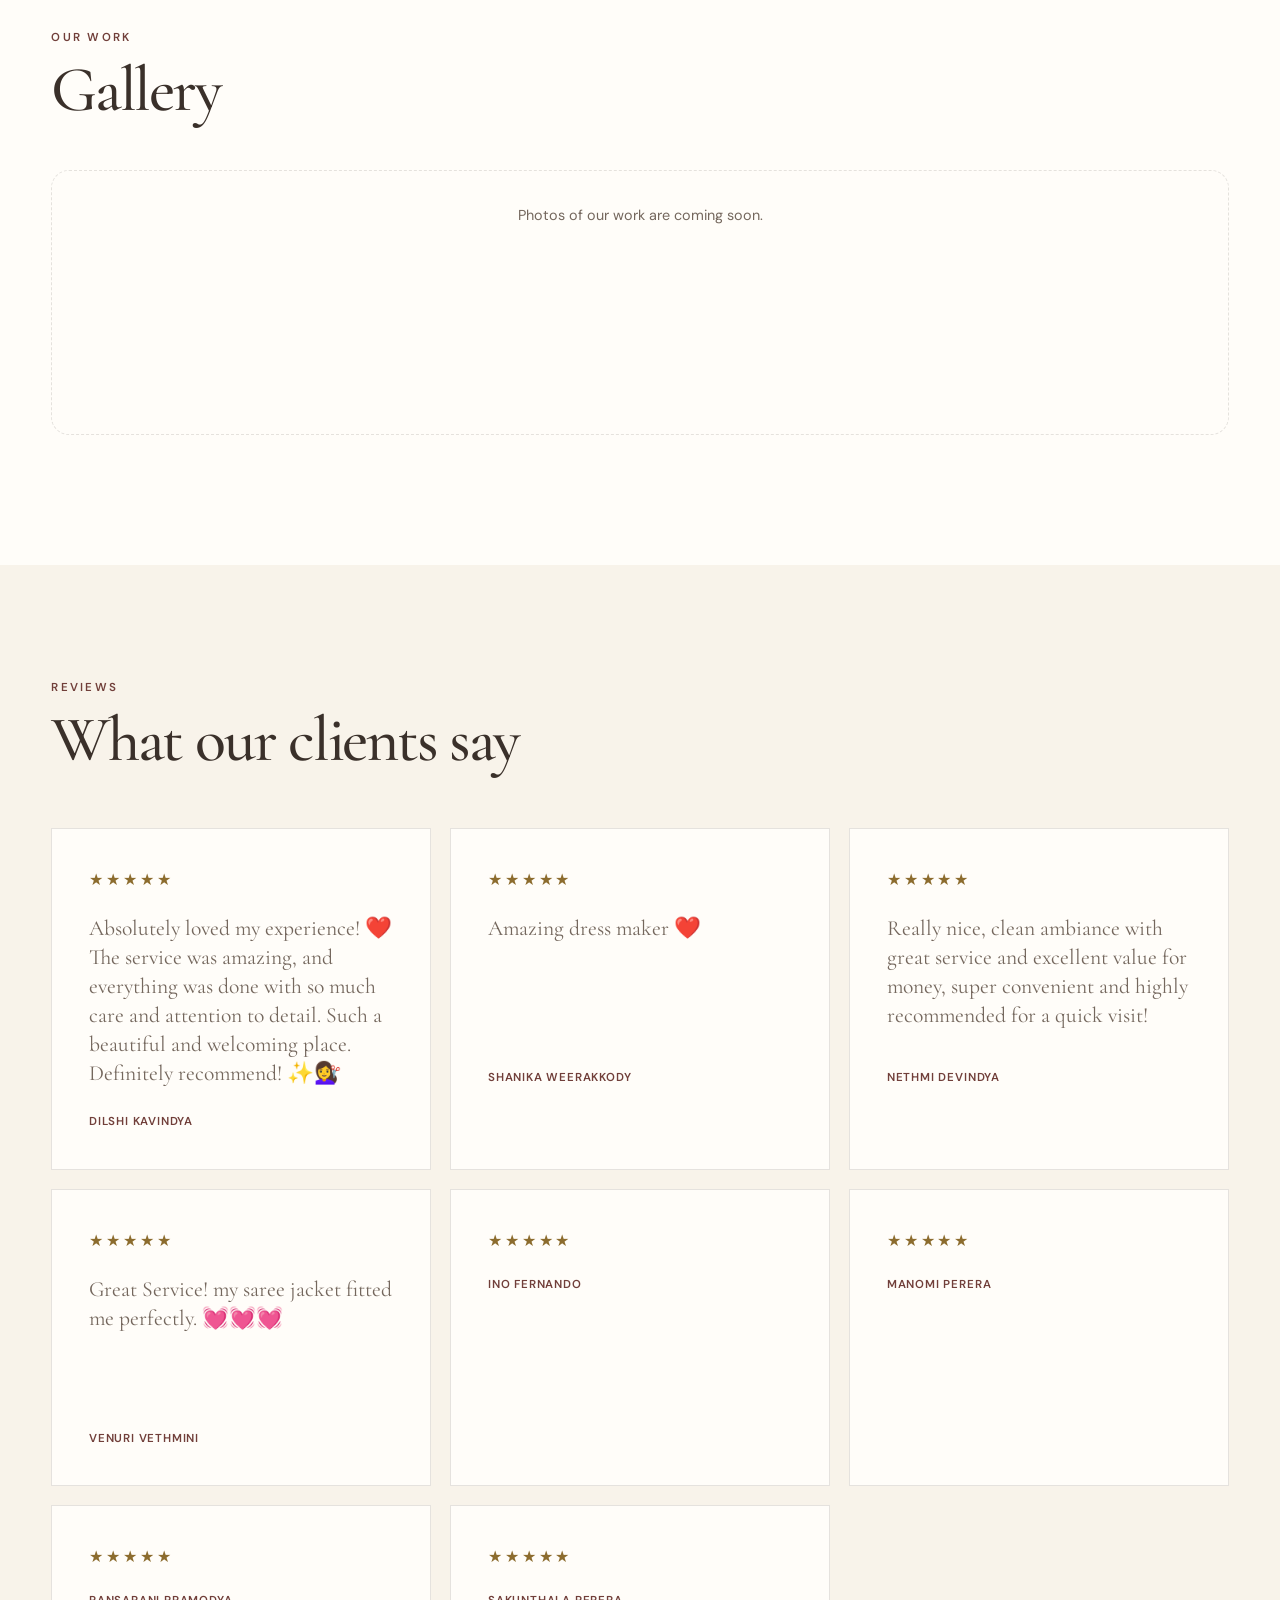
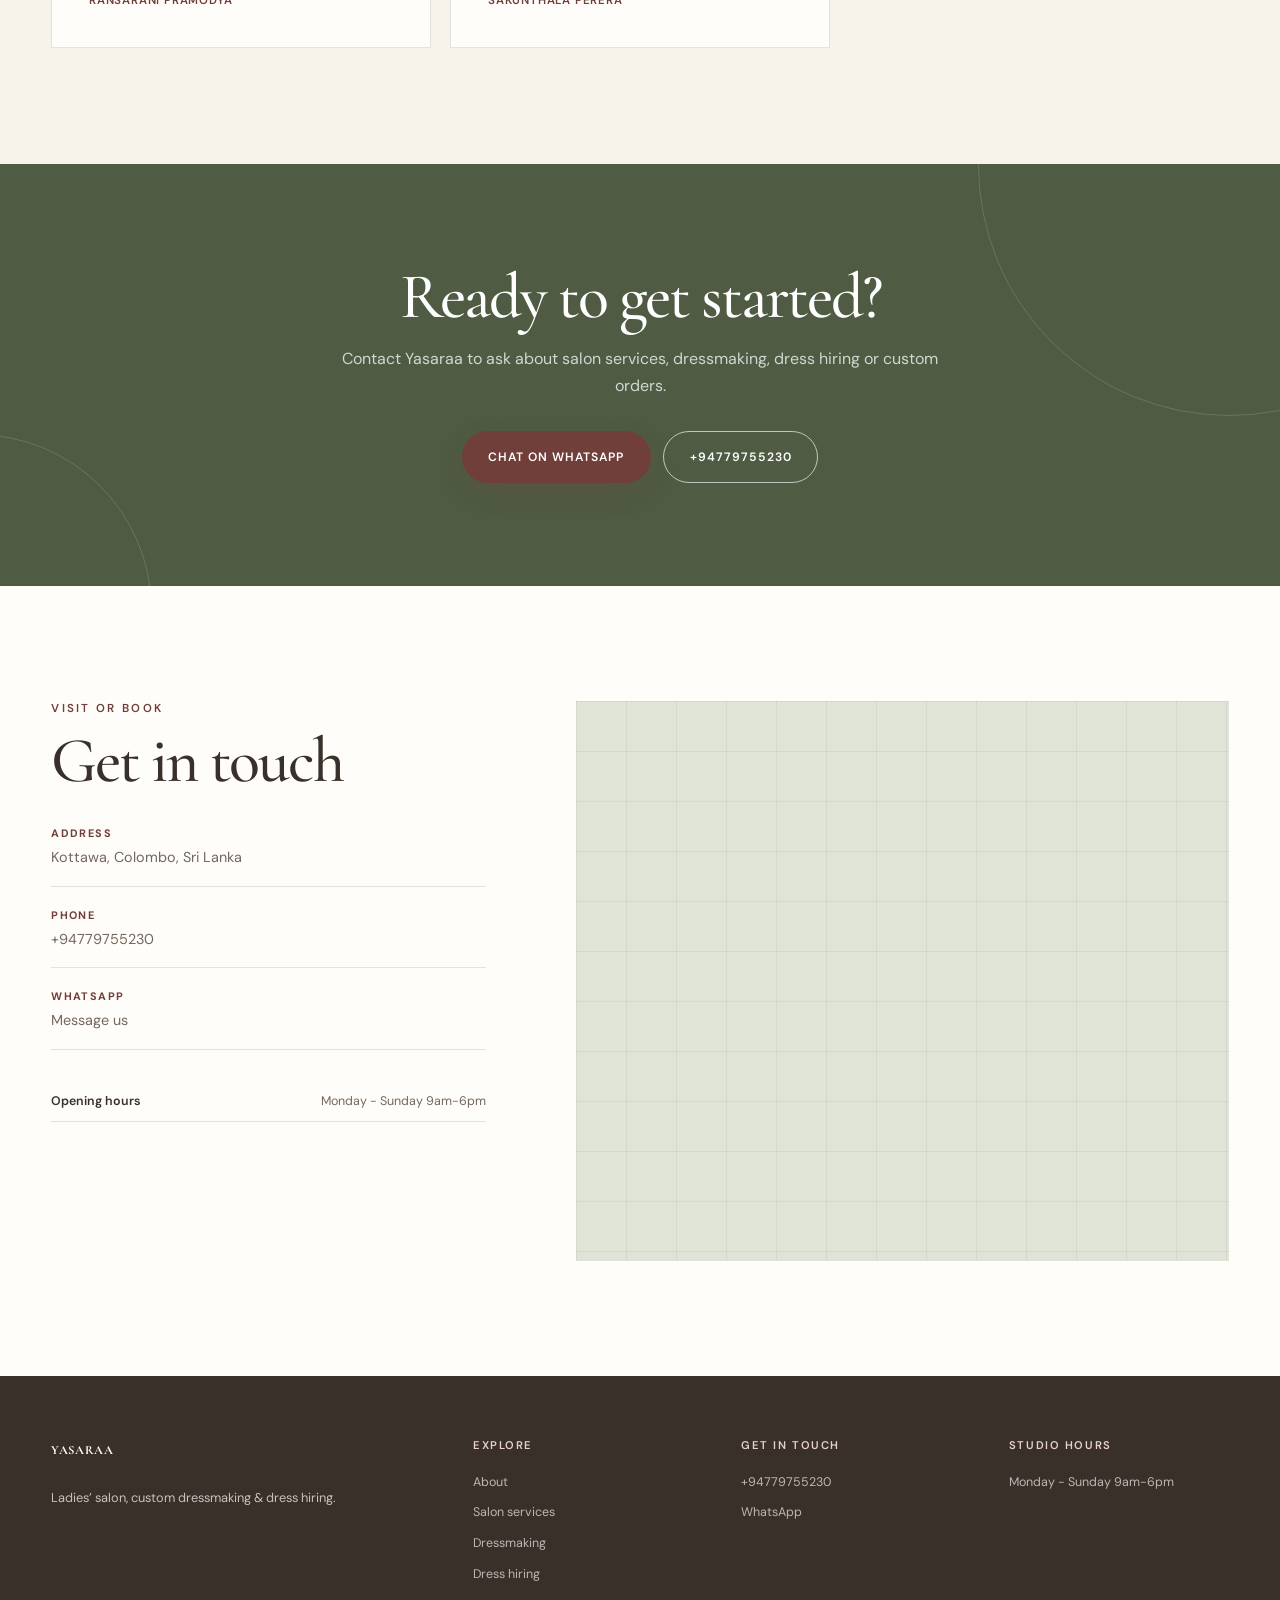
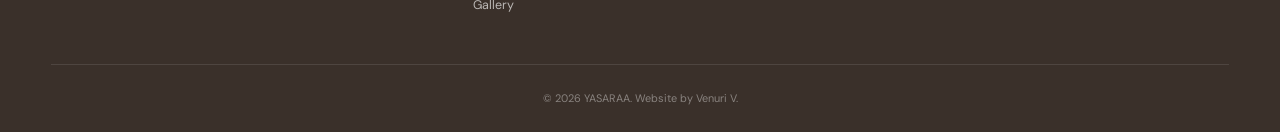
==== commit ee294e56: "Embed Google Maps iframe in contact section Added Google Maps iframe for location display." ====
--- a/index.html
+++ b/index.html
@@ -499,7 +499,15 @@
 
     <div class="contact-map">
       <div class="map-placeholder">
-        <span>Location map will be added here.</span>
+        <iframe src="https://www.google.com/maps/embed?pb=!1m18!1m12!1m3!1d254.91994230575224!2d79.97035386298552!3d6.850384733490753!2m3!1f0!2f0!3f0!3m2!1i1024!2i768!4f13.1!3m3!1m2!1s0x3ae2512d5304ba67%3A0x9c2e8662d6496a41!2sYasaraa%20Salon%20%26%20Dress%20Making!5e0!3m2!1sen!2slk!4v1790249117870!5m2!1sen!2slk" 
+             width="600" 
+             height="450" 
+             style="border:0;" 
+             allowfullscreen="" 
+             loading="lazy" 
+             referrerpolicy="strict-origin-when-cross-origin">
+             
+             </iframe>
       </div>
     </div>
 
@@ -547,7 +555,7 @@
     &copy;
     <span id="year"></span>
     <span data-business-name></span>. 
-    Website by <a href="https://venuri.pages.dev/">Venuri V.</a>
+    Website by <a href="https://venuri.pages.dev/" target="_blank">Venuri V.</a>
   </p>
 
 </footer>
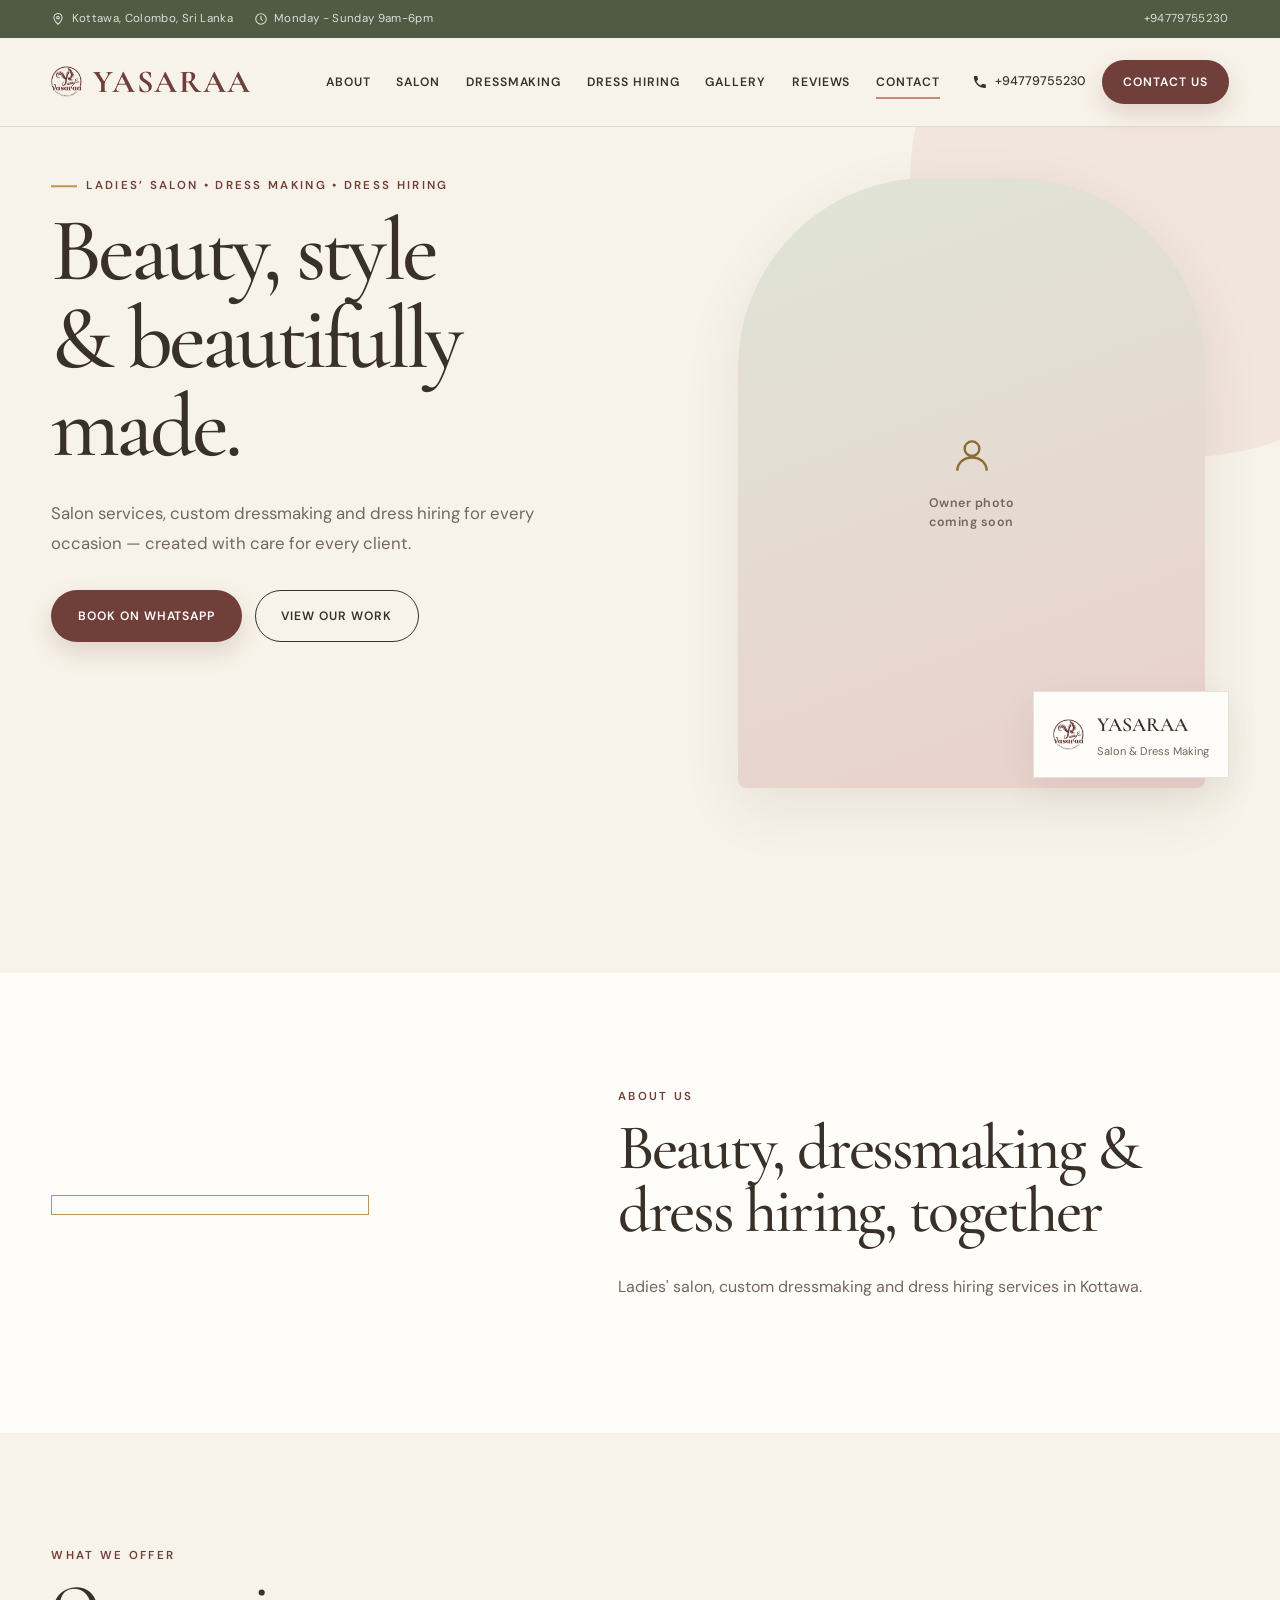
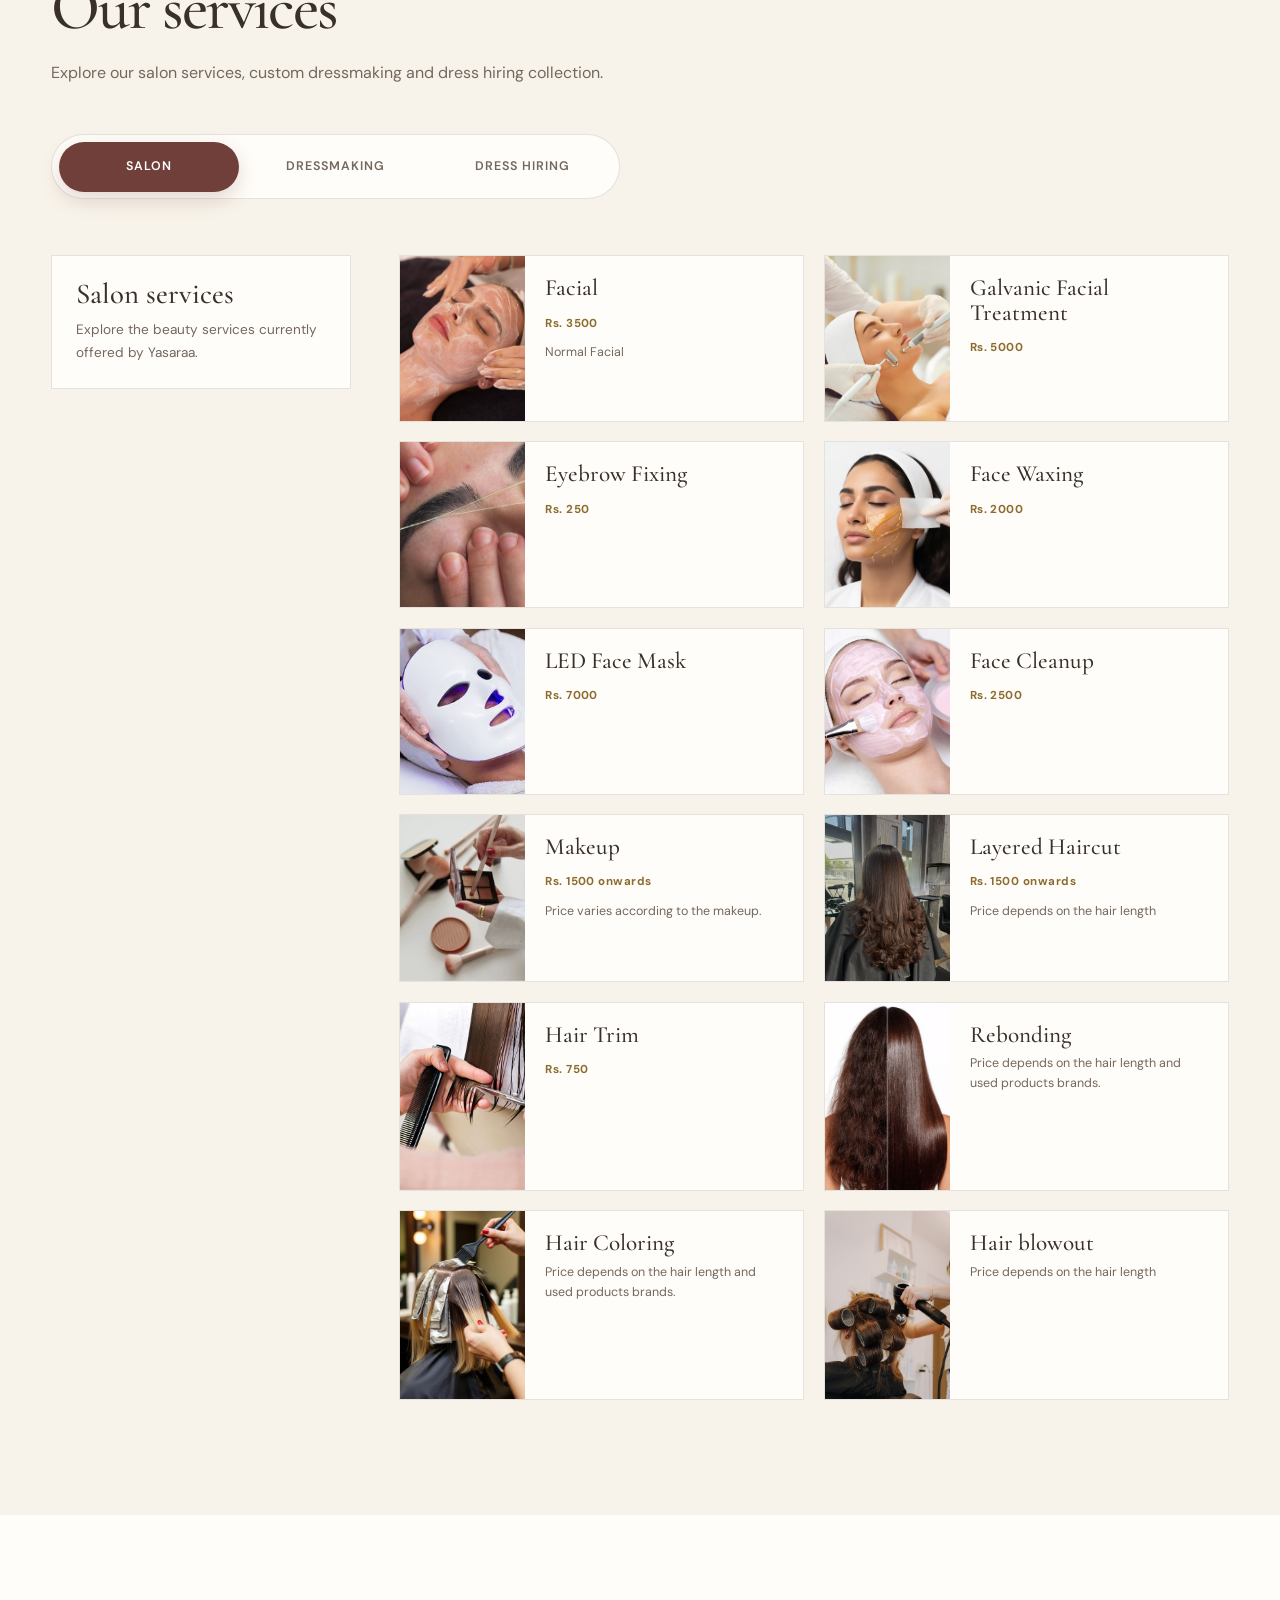
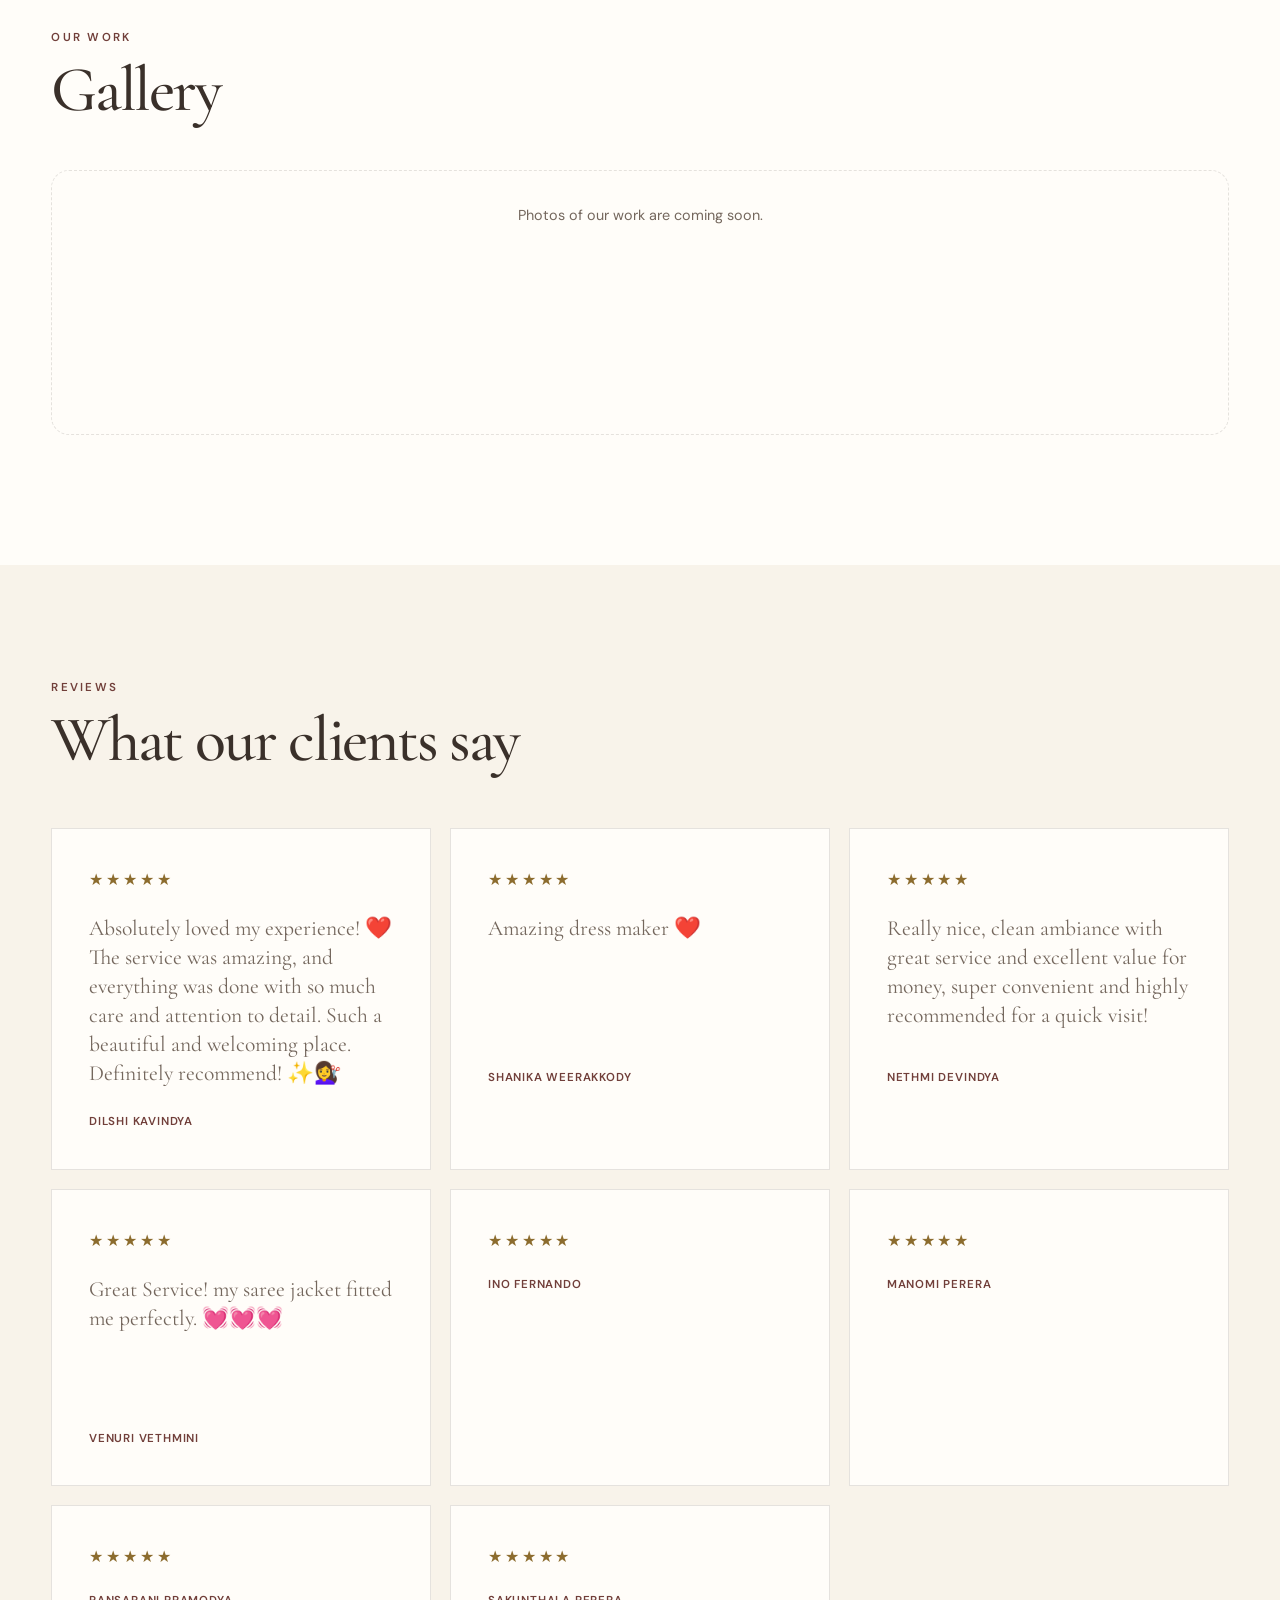
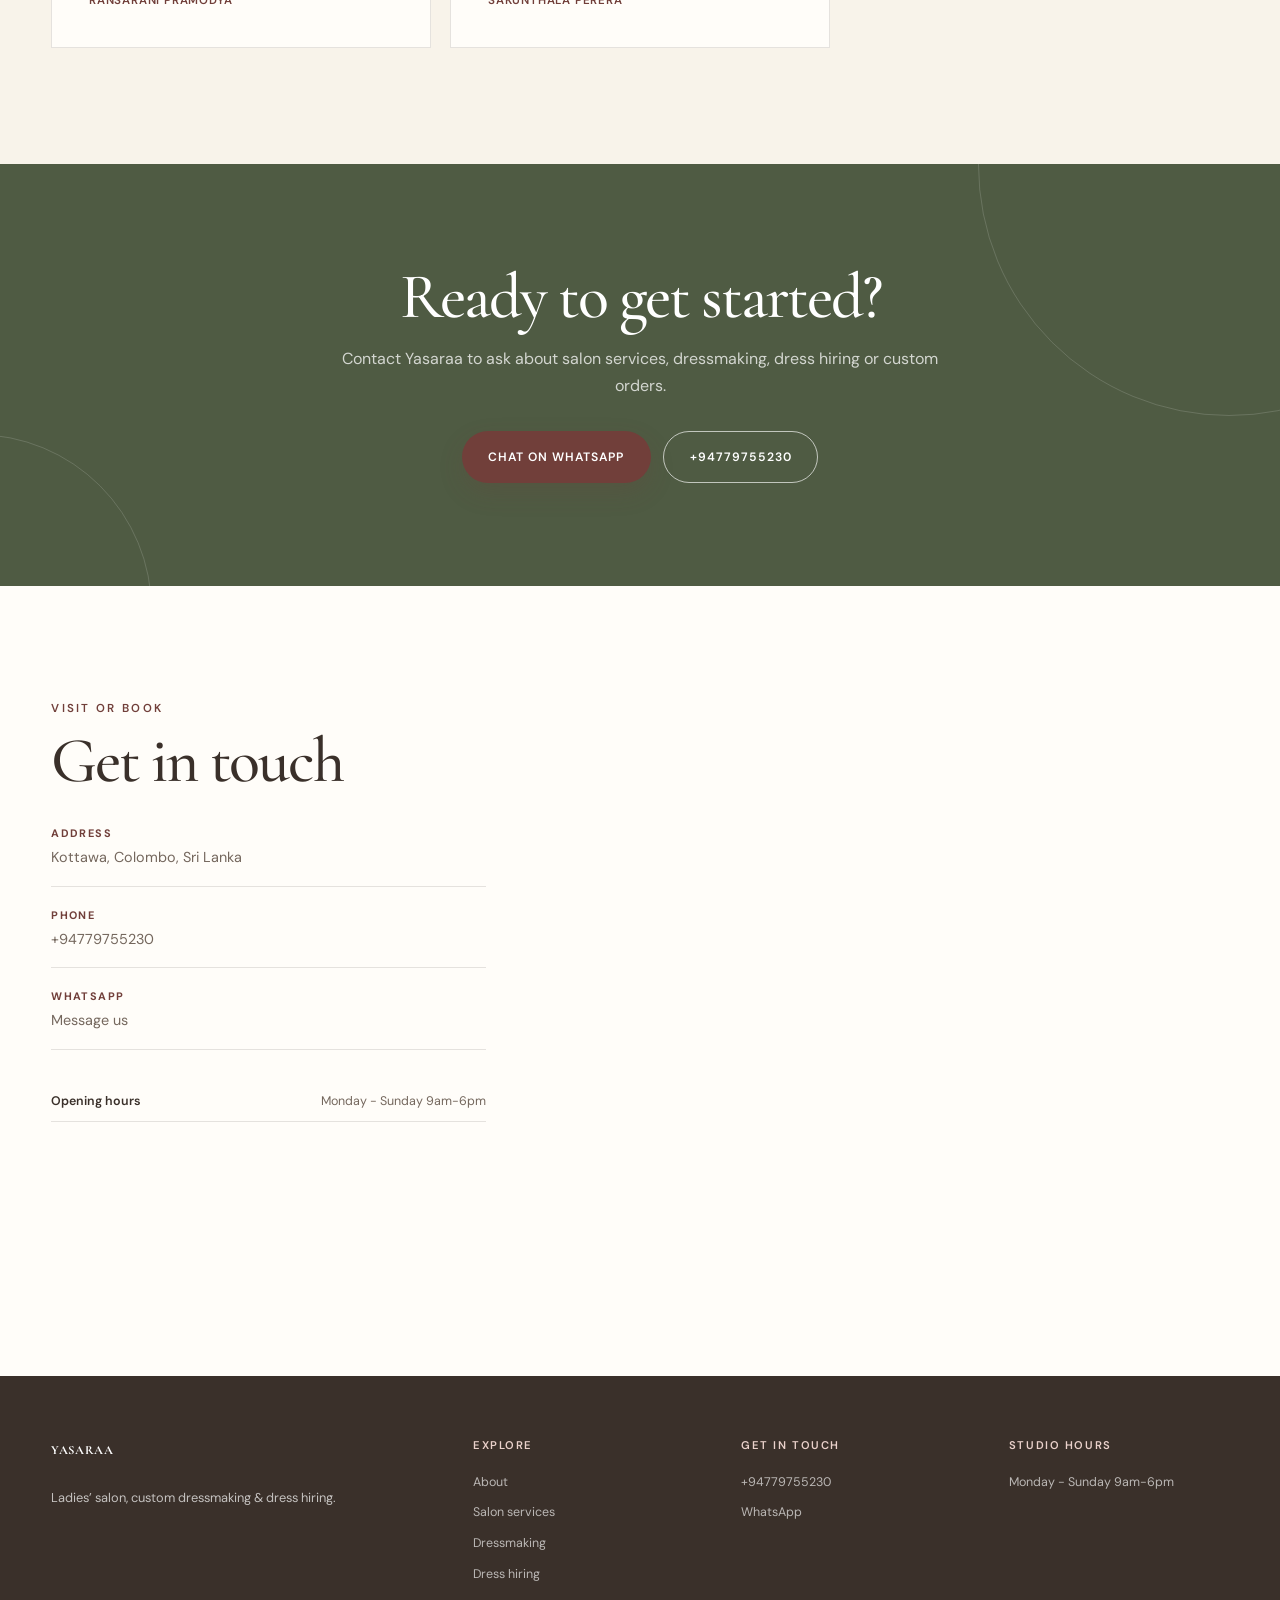
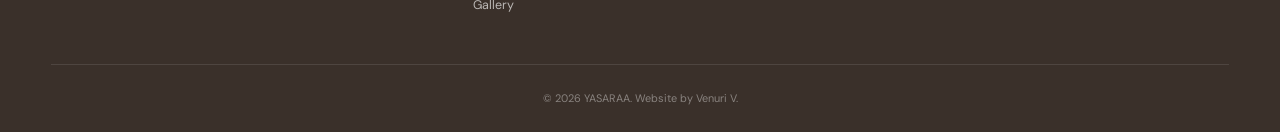
==== commit 12a3dd75: "Update index.html" ====
--- a/index.html
+++ b/index.html
@@ -498,7 +498,6 @@
 
 
     <div class="contact-map">
-      <div class="map-placeholder">
         <iframe src="https://www.google.com/maps/embed?pb=!1m18!1m12!1m3!1d254.91994230575224!2d79.97035386298552!3d6.850384733490753!2m3!1f0!2f0!3f0!3m2!1i1024!2i768!4f13.1!3m3!1m2!1s0x3ae2512d5304ba67%3A0x9c2e8662d6496a41!2sYasaraa%20Salon%20%26%20Dress%20Making!5e0!3m2!1sen!2slk!4v1790249117870!5m2!1sen!2slk" 
              width="600" 
              height="450" 
@@ -508,7 +507,7 @@
              referrerpolicy="strict-origin-when-cross-origin">
              
              </iframe>
-      </div>
+      
     </div>
 
   </div>
